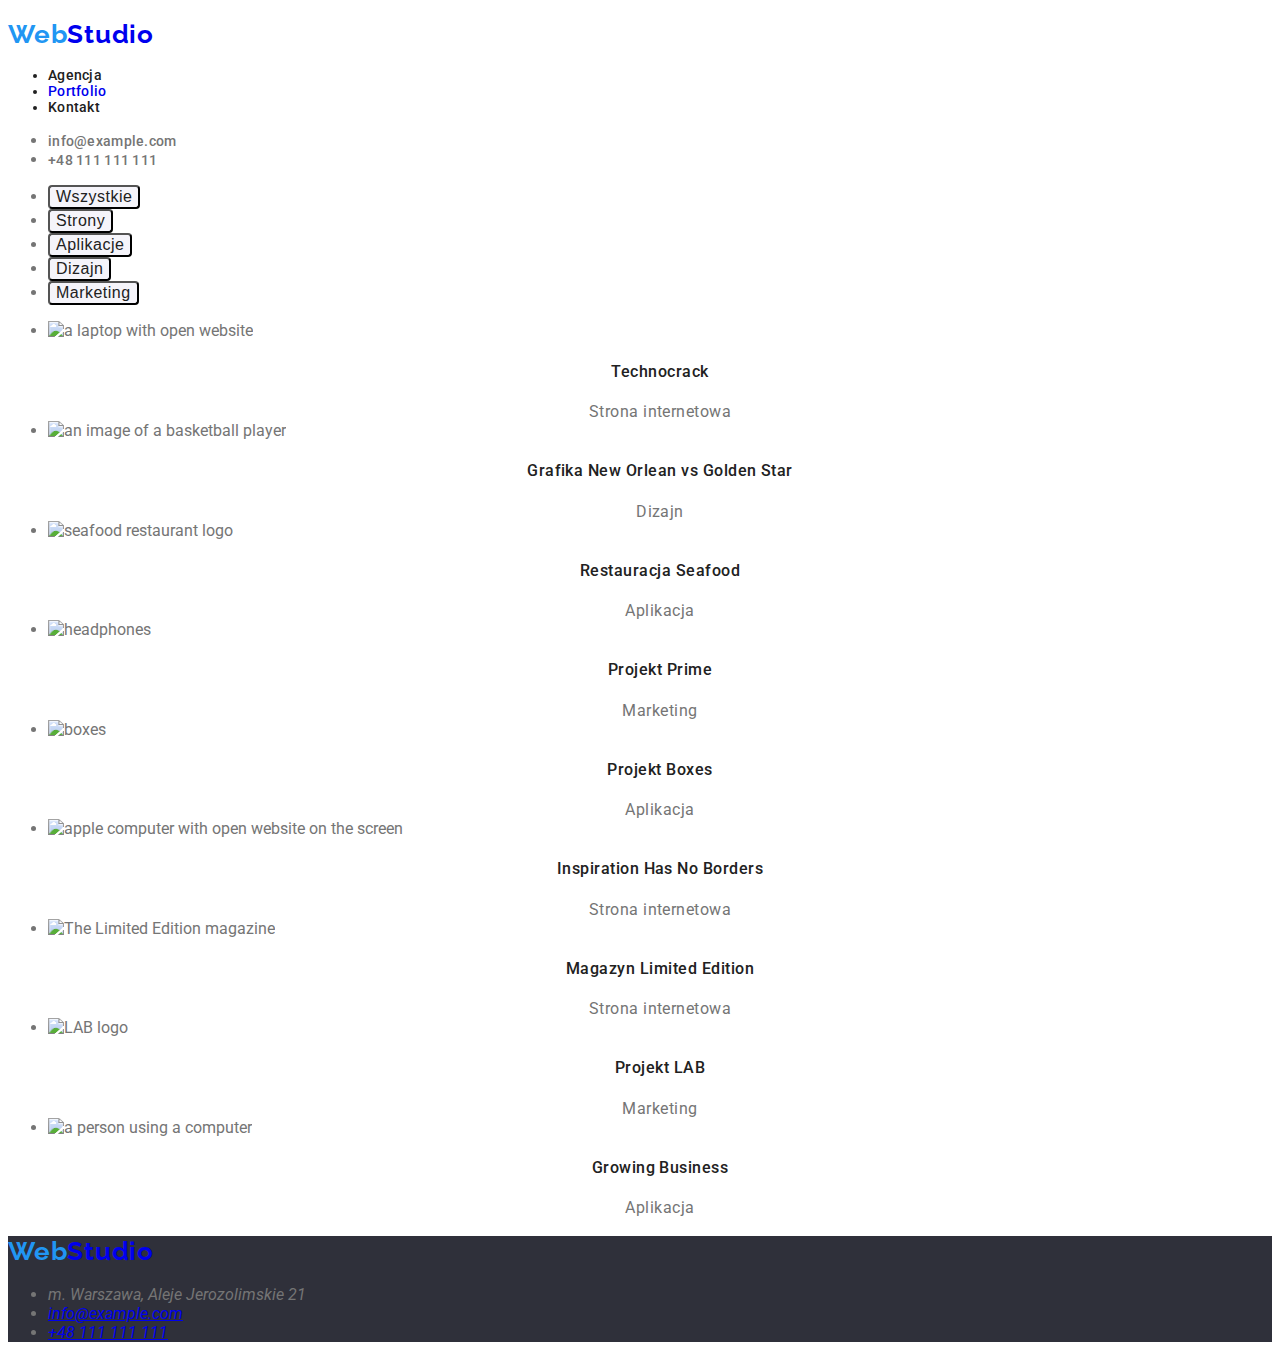
==== portfolio.html @ a52fef55 "adding styles" ====
<!DOCTYPE html>
<html lang="en">
  <head>
    <meta charset="UTF-8" />
    <meta http-equiv="X-UA-Compatible" content="IE=edge" />
    <meta name="viewport" content="width=device-width, initial-scale=1.0" />
    <title>Portfolio</title>
    <link rel="stylesheet" href="./css/styles.css"/>
    <link rel="preconnect" href="https://fonts.googleapis.com" />
    <link rel="preconnect" href="https://fonts.gstatic.com" crossorigin />
    <link
      href="https://fonts.googleapis.com/css2?family=Raleway:wght@700&family=Roboto:wght@400;500;700;900&display=swap"
      rel="stylesheet"
    />
  </head>
  <body>
    <header class="header">
      <h3>
        <a class="title_link" href="index.html"><span class="webtitle">Web</span><span class="studio_title">Studio</span></a>
      </h3>
      <nav class="navbar">
        <ul>
          <li class="link">Agencja</li>
          <li><a class="link" href="portfolio.html" alt="Portfolio">Portfolio</a></li>
          <li class="link">Kontakt</li>
        </ul>
      </nav>
      <ul class="contacts">
        <li><a class="link" href="mailto:info@example.com">info@example.com</a></li>
        <li><a class="link" href="tel:+48111111111">+48 111 111 111</a></li>
      </ul>
    </header>
    <main>
      <ul>
        <li><button type="button" class="button">Wszystkie</button></li>
        <li><button type="button" class="button">Strony</button></li>
        <li><button type="button" class="button">Aplikacje</button></li>
        <li><button type="button" class="button">Dizajn</button></li>
        <li><button type="button" class="button">Marketing</button></li>
      </ul>
      <ul>
        <li>
          <img
            src="images/portfolio1.jpg"
            alt="a laptop with open website"
            width="390"
            height="294"
          />
          <figcaption class="figcaption">
            <h4>Technocrack</h4>
            Strona internetowa
          </figcaption>
        </li>
        <li>
          <img
            src="images/portfolio2.jpg"
            alt="an image of a basketball player"
            width="390"
            height="294"
          />
          <figcaption class="figcaption">
            <h4>Grafika New Orlean vs Golden Star</h4>
            Dizajn
          </figcaption>
        </li>
        <li>
          <img
            src="images/portfolio3.jpg"
            alt="seafood restaurant logo"
            width="390"
            height="294"
          />
          <figcaption class="figcaption">
            <h4>Restauracja Seafood</h4>
            Aplikacja
          </figcaption>
        </li>
        <li>
          <img
            src="images/portfolio4.jpg"
            alt="headphones"
            width="390"
            height="294"
          />
          <figcaption class="figcaption">
            <h4>Projekt Prime</h4>
            Marketing
          </figcaption>
        </li>
        <li>
          <img
            src="images/portfolio5.jpg"
            alt="boxes"
            width="390"
            height="294"
          />
          <figcaption class="figcaption">
            <h4>Projekt Boxes</h4>
            Aplikacja
          </figcaption>
        </li>
        <li>
          <img
            src="images/portfolio6.jpg"
            alt="apple computer with open website on the screen"
            width="390"
            height="294"
          />
          <figcaption class="figcaption">
            <h4>Inspiration Has No Borders</h4>
            Strona internetowa
          </figcaption>
        </li>
        <li>
          <img
            src="images/portfolio7.jpg"
            alt="The Limited Edition magazine"
            width="390"
            height="294"
          />
          <figcaption class="figcaption">
            <h4>Magazyn Limited Edition</h4>
            Strona internetowa
          </figcaption>
        </li>
        <li>
          <img
            src="images/portfolio8.jpg"
            alt="LAB logo"
            width="390"
            height="294"
          />
          <figcaption class="figcaption">
            <h4>Projekt LAB</h4>
            Marketing
          </figcaption>
        </li>
        <li>
          <img
            src="images/portfolio9.jpg"
            alt="a person using a computer"
            width="300"
            height="294"
          />
          <figcaption class="figcaption">
            <h4>Growing Business</h4>
            Aplikacja
          </figcaption>
        </li>
      </ul>
    </main>
    <footer class="footer">
      <h3><a class="title_link" href="index.html"><span class="webtitle">Web</span><span class="studio_title">Studio</span></a></h3>
      <address>
        <ul>
          <li>m. Warszawa, Aleje Jerozolimskie 21</li>
          <li><a href="mailto:info@example.com">info@example.com</a></li>
          <li><a href="tel:+48111111111">+48 111 111 111</a></li>
        </ul>
      </address>
    </footer>
  </body>
</html>
---- css/styles.css ----
:root {
  --font-color: #757575;
  --active-color: #2196f3;
}

body {
  background: #ffffff;
  color: var(--font-color);
  font-family: "Roboto", "Raleway", sans-serif;
}

/* header */

.navbar {
  font-style: normal;
  font-weight: 500;
  font-size: 14px;
  line-height: 1, 14;
  letter-spacing: 0.02em;
  color: #212121;
}

.contacts a {
  color: var(--font-color);
  font-weight: 500;
  font-size: 14px;
  line-height: 1, 14;
  letter-spacing: 0.02em;
}
.link,
.title_link {
  text-decoration: none;
}
.link:hover {
  color: var(--active-color);
}

.webtitle {
  font-family: Raleway;
  font-style: normal;
  font-weight: bold;
  font-size: 26px;
  line-height: 1, 192;
  letter-spacing: 0.03em;
  color: var(--active-color);
  text-decoration: none;
}

.studio_title {
  font-family: Raleway;
  font-style: normal;
  font-weight: bold;
  font-size: 26px;
  line-height: 1, 192;
  letter-spacing: 0.03em;
  text-decoration: none;
}

.title {
  font-style: normal;
  font-weight: 900;
  font-size: 44px;
  line-height: 1.36;
  text-align: center;
  letter-spacing: 0.06em;
  text-transform: uppercase;
  color: #ffffff;
}

.background {
  background-color: #2f303a;
}
.main-button {
  cursor: pointer;
  font-family: Roboto;
  font-style: normal;
  font-weight: bold;
  font-size: 16px;
  line-height: 1.87;
  display: flex;
  align-items: center;
  text-align: center;
  letter-spacing: 0.06em;
  color: #ffffff;
  background-color: var(--active-color);
}

/* main */
.plist h4 {
  color: #212121;
  font-weight: bold;
  font-size: 14px;
  line-height: 1, 143;
  letter-spacing: 0.03em;
  text-transform: uppercase;
}

.section-title {
  font-style: normal;
  font-weight: bold;
  font-size: 36px;
  line-height: 1, 16;
  text-align: center;
  letter-spacing: 0.03em;
  color: #212121;
}

.figcaption {
  font-size: 16px;
  line-height: 1, 187;
  text-align: center;
  letter-spacing: 0.03em;
}

.figcaption h4 {
  color: #212121;
  font-weight: 500;
  font-size: 16px;
  line-height: 1, 187;
  text-align: center;
  letter-spacing: 0.03em;
}

.team {
  background-color: #F5F4FA
}

/* footer */

.footer {
  background-color: #2f303a;
}

.address {
  font-size: 14px;
  line-height: 1, 71px;
  letter-spacing: 0.03em;
  color: var(--font-color)
}

.address-place {
    color: #ffffff
}

/* portfolio */

.button {
    background-color: #F5F4FA;
border-radius: 4px;
font-weight: 500;
font-size: 16px;
line-height: 1,62;
text-align: center;
letter-spacing: 0.03em;
color: #212121;
}

.button:hover {
background-color: #2196F3;
font-weight: 500;
font-size: 16px;
line-height: 1,62;
text-align: center;
letter-spacing: 0.03em;
color: #FFFFFF;
}
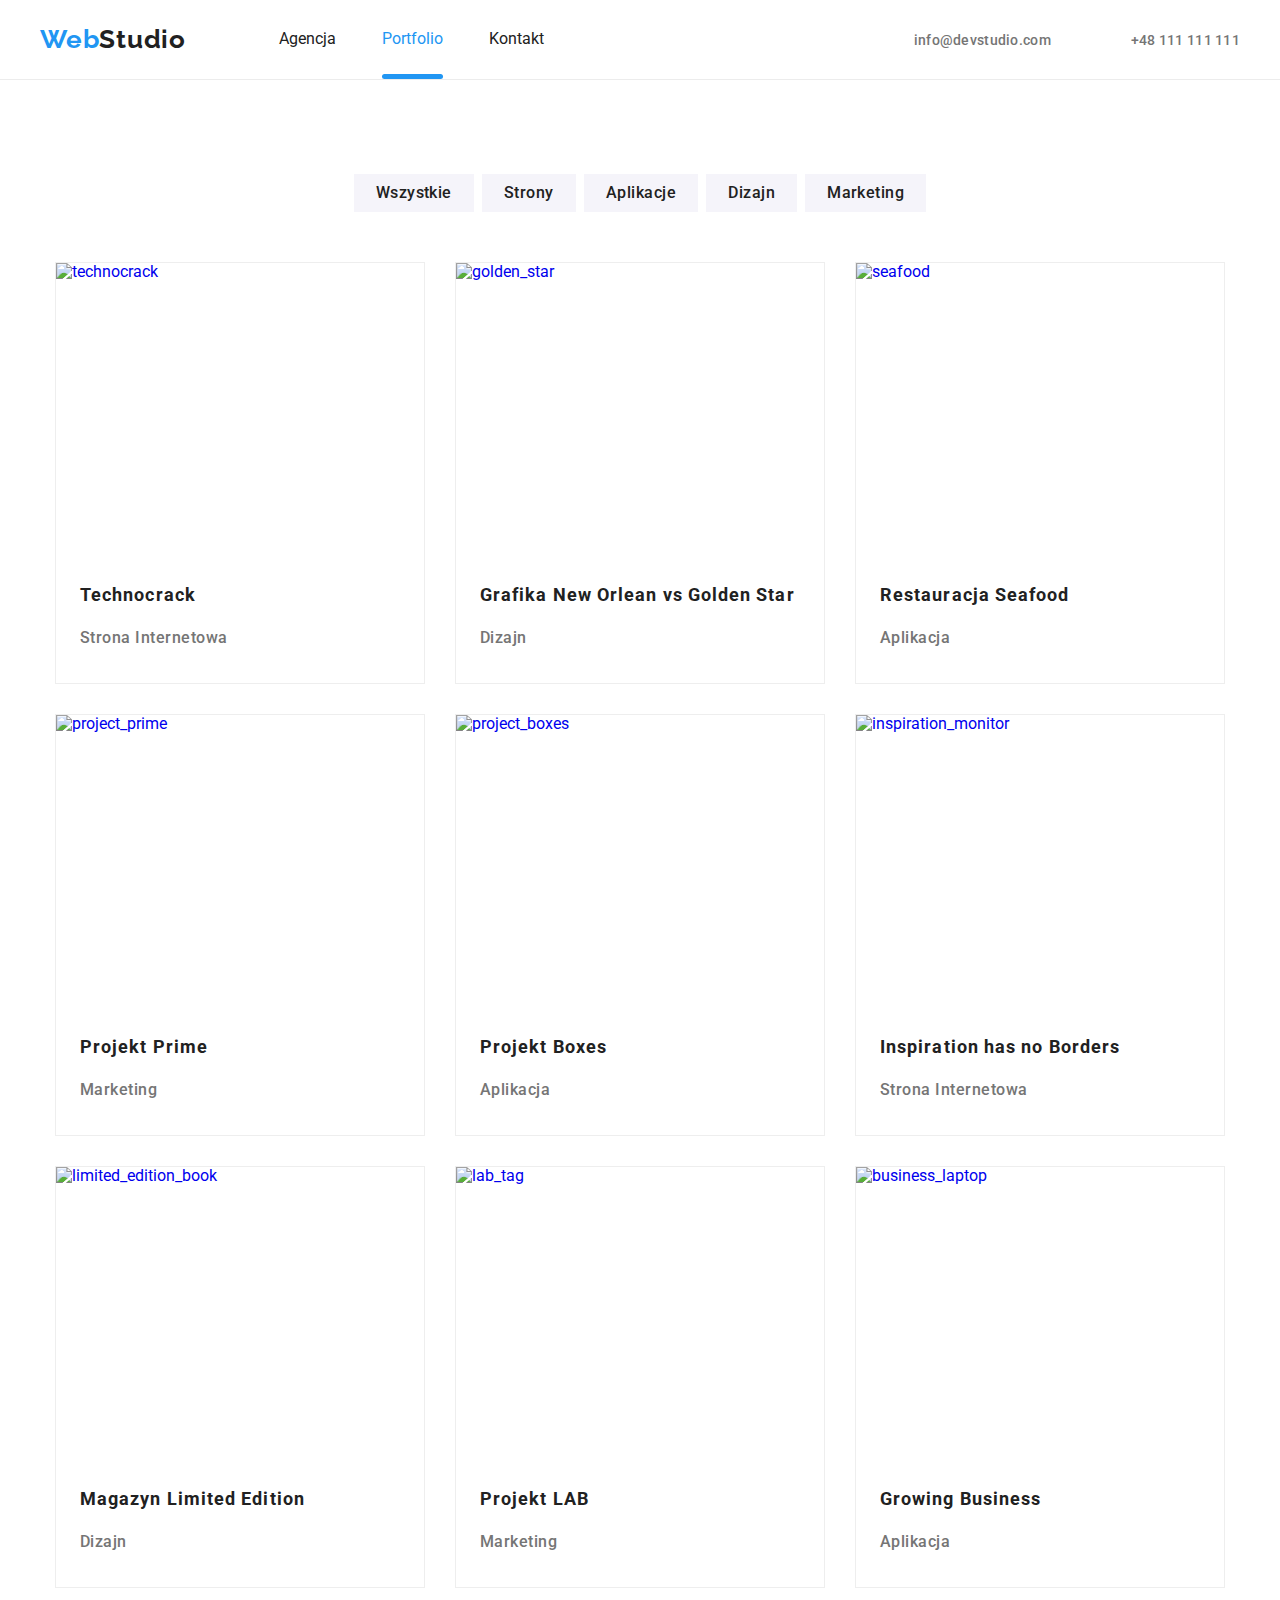
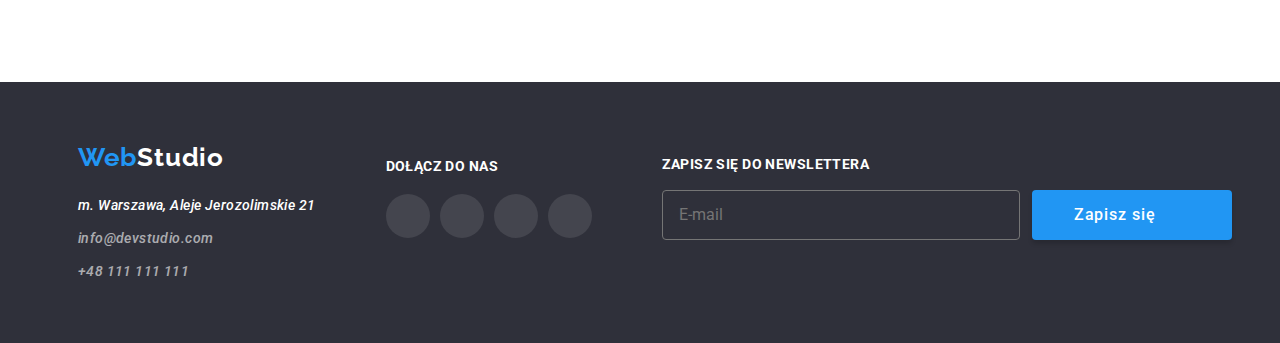
==== commit c9e23593: "adding files" ====
--- a/portfolio.html
+++ b/portfolio.html
@@ -1,163 +1,250 @@
 <!DOCTYPE html>
-<html lang="en">
+<html lang="pl">
   <head>
     <meta charset="UTF-8" />
     <meta http-equiv="X-UA-Compatible" content="IE=edge" />
     <meta name="viewport" content="width=device-width, initial-scale=1.0" />
-    <title>Portfolio</title>
-    <link rel="stylesheet" href="./css/styles.css"/>
+    <meta name="keywords" content="HTML, CSS" />
     <link rel="preconnect" href="https://fonts.googleapis.com" />
     <link rel="preconnect" href="https://fonts.gstatic.com" crossorigin />
-    <link
-      href="https://fonts.googleapis.com/css2?family=Raleway:wght@700&family=Roboto:wght@400;500;700;900&display=swap"
-      rel="stylesheet"
-    />
+    <link href="https://fonts.googleapis.com/css2?family=Raleway:wght@700&family=Roboto:wght@400;500;700;900&display=swap" rel="preload stylesheet" as="style" />
+    <link rel="stylesheet" href="node_modules/modern-normalize/modern-normalize.css" />
+    <link rel="stylesheet" href="css/style.css" />
+    <link rel="shortcut icon" href="images/favicon.ico" type="image/x-icon" />
+    <title>Porttfolio</title>
   </head>
   <body>
+
+    <!--Header-->
+
     <header class="header">
-      <h3>
-        <a class="title_link" href="index.html"><span class="webtitle">Web</span><span class="studio_title">Studio</span></a>
-      </h3>
-      <nav class="navbar">
-        <ul>
-          <li class="link">Agencja</li>
-          <li><a class="link" href="portfolio.html" alt="Portfolio">Portfolio</a></li>
-          <li class="link">Kontakt</li>
+      <div class="container header-content">
+        <nav class="nav">
+          <a class="header-logo" href="index.html"><span class="accent">Web</span>Studio</a>
+          <ul>
+            <li>
+              <a class="nav-link" href="index.html">Agencja</a>
+            </li>
+            <li><a class="nav-link active-link" href="portfolio.html">Portfolio</a></li>
+            <li><a class="nav-link" href="#">Kontakt</a></li>
+          </ul>
+        </nav>
+        <div>
+          <ul class="contact">
+            <li class="contact-list">
+              <a class="header-contact-link mail" href="mailto:info@devstudio.com">
+                <svg width="20" height="20">
+                  <use href="images/sprite.svg#icon-envelope" width="20" height="20"></use>
+                </svg>
+                info@devstudio.com
+              </a>
+            </li>
+            <li class="contact-list">
+              <a class="header-contact-link phone" href="tel:+48111111111">
+                <svg width="20" height="20">
+                  <use href="images/sprite.svg#icon-smartphone" width="20" height="20"></use>
+                </svg>
+                +48 111 111 111
+              </a>
+            </li>
+          </ul>
+        </div>
+      </div>
+    </header>
+
+    <!--Buttons-->
+
+    <main>
+      <section class="container py">
+        <ul class="portfolio-filtr-content">
+          <li class="portfolio-filtr-content-item">
+            <button class="portfolio-filtr-content-item--button" type="button">Wszystkie</button>
+          </li>
+          <li class="portfolio-filtr-content-item">
+            <button class="portfolio-filtr-content-item--button" type="button">Strony</button>
+          </li>
+          <li class="portfolio-filtr-content-item">
+            <button class="portfolio-filtr-content-item--button" type="button">Aplikacje</button>
+          </li>
+          <li class="portfolio-filtr-content-item">
+            <button class="portfolio-filtr-content-item--button" type="button">Dizajn</button>
+          </li>
+          <li class="portfolio-filtr-content-item">
+            <button class="portfolio-filtr-content-item--button" type="button">Marketing</button>
+          </li>
         </ul>
-      </nav>
-      <ul class="contacts">
-        <li><a class="link" href="mailto:info@example.com">info@example.com</a></li>
-        <li><a class="link" href="tel:+48111111111">+48 111 111 111</a></li>
-      </ul>
-    </header>
-    <main>
-      <ul>
-        <li><button type="button" class="button">Wszystkie</button></li>
-        <li><button type="button" class="button">Strony</button></li>
-        <li><button type="button" class="button">Aplikacje</button></li>
-        <li><button type="button" class="button">Dizajn</button></li>
-        <li><button type="button" class="button">Marketing</button></li>
-      </ul>
-      <ul>
-        <li>
-          <img
-            src="images/portfolio1.jpg"
-            alt="a laptop with open website"
-            width="390"
-            height="294"
-          />
-          <figcaption class="figcaption">
-            <h4>Technocrack</h4>
-            Strona internetowa
-          </figcaption>
-        </li>
-        <li>
-          <img
-            src="images/portfolio2.jpg"
-            alt="an image of a basketball player"
-            width="390"
-            height="294"
-          />
-          <figcaption class="figcaption">
-            <h4>Grafika New Orlean vs Golden Star</h4>
-            Dizajn
-          </figcaption>
-        </li>
-        <li>
-          <img
-            src="images/portfolio3.jpg"
-            alt="seafood restaurant logo"
-            width="390"
-            height="294"
-          />
-          <figcaption class="figcaption">
-            <h4>Restauracja Seafood</h4>
-            Aplikacja
-          </figcaption>
-        </li>
-        <li>
-          <img
-            src="images/portfolio4.jpg"
-            alt="headphones"
-            width="390"
-            height="294"
-          />
-          <figcaption class="figcaption">
-            <h4>Projekt Prime</h4>
-            Marketing
-          </figcaption>
-        </li>
-        <li>
-          <img
-            src="images/portfolio5.jpg"
-            alt="boxes"
-            width="390"
-            height="294"
-          />
-          <figcaption class="figcaption">
-            <h4>Projekt Boxes</h4>
-            Aplikacja
-          </figcaption>
-        </li>
-        <li>
-          <img
-            src="images/portfolio6.jpg"
-            alt="apple computer with open website on the screen"
-            width="390"
-            height="294"
-          />
-          <figcaption class="figcaption">
-            <h4>Inspiration Has No Borders</h4>
-            Strona internetowa
-          </figcaption>
-        </li>
-        <li>
-          <img
-            src="images/portfolio7.jpg"
-            alt="The Limited Edition magazine"
-            width="390"
-            height="294"
-          />
-          <figcaption class="figcaption">
-            <h4>Magazyn Limited Edition</h4>
-            Strona internetowa
-          </figcaption>
-        </li>
-        <li>
-          <img
-            src="images/portfolio8.jpg"
-            alt="LAB logo"
-            width="390"
-            height="294"
-          />
-          <figcaption class="figcaption">
-            <h4>Projekt LAB</h4>
-            Marketing
-          </figcaption>
-        </li>
-        <li>
-          <img
-            src="images/portfolio9.jpg"
-            alt="a person using a computer"
-            width="300"
-            height="294"
-          />
-          <figcaption class="figcaption">
-            <h4>Growing Business</h4>
-            Aplikacja
-          </figcaption>
-        </li>
-      </ul>
+
+        <!-- Portfolio-->
+
+        <ul class="portfolio-content">
+          <li class="portfolio-content-item">
+            <a class="portfolio-content-item-link" href="#"
+              ><div class="popup-img">
+                <img src="images/technocrack.jpg" alt="technocrack" width="370" height="294" />
+                <span class="popup">Technocrack jest popularną platformą wykorzystywaną do rozpowszechniania koronawirusa. Firmy wykorzystują tę platformę do celów szpiegowskich i ataków na niezabezpieczone serwery konkurencji</span>
+              </div>
+              <h3>Technocrack</h3>
+              <p>Strona Internetowa</p>
+            </a>
+          </li>
+          <li class="portfolio-content-item">
+            <a class="portfolio-content-item-link" href="#"
+              ><div class="popup-img">
+                <img src="images/golden_star.jpg" alt="golden_star" width="370" height="294" />
+                <span class="popup">Technocrack jest popularną platformą wykorzystywaną do rozpowszechniania koronawirusa. Firmy wykorzystują tę platformę do celów szpiegowskich i ataków na niezabezpieczone serwery konkurencji</span>
+              </div>
+
+              <h3>Grafika New Orlean vs Golden Star</h3>
+              <p>Dizajn</p>
+            </a>
+          </li>
+          <li class="portfolio-content-item">
+            <a class="portfolio-content-item-link" href="#"
+              ><div class="popup-img">
+                <img src="images/seafood.jpg" alt="seafood" width="370" height="294" />
+                <span class="popup">Technocrack jest popularną platformą wykorzystywaną do rozpowszechniania koronawirusa. Firmy wykorzystują tę platformę do celów szpiegowskich i ataków na niezabezpieczone serwery konkurencji</span>
+              </div>
+
+              <h3>Restauracja Seafood</h3>
+              <p>Aplikacja</p>
+            </a>
+          </li>
+          <li class="portfolio-content-item">
+            <a class="portfolio-content-item-link" href="#"
+              ><div class="popup-img">
+                <img src="images/project_prime.jpg" alt="project_prime" width="370" height="294" />
+                <span class="popup">Technocrack jest popularną platformą wykorzystywaną do rozpowszechniania koronawirusa. Firmy wykorzystują tę platformę do celów szpiegowskich i ataków na niezabezpieczone serwery konkurencji</span>
+              </div>
+
+              <h3>Projekt Prime</h3>
+              <p>Marketing</p>
+            </a>
+          </li>
+          <li class="portfolio-content-item">
+            <a class="portfolio-content-item-link" href="#"
+              ><div class="popup-img">
+                <img src="images/project_boxes.jpg" alt="project_boxes" width="370" height="294" />
+                <span class="popup">Technocrack jest popularną platformą wykorzystywaną do rozpowszechniania koronawirusa. Firmy wykorzystują tę platformę do celów szpiegowskich i ataków na niezabezpieczone serwery konkurencji</span>
+              </div>
+
+              <h3>Projekt Boxes</h3>
+              <p>Aplikacja</p>
+            </a>
+          </li>
+          <li class="portfolio-content-item">
+            <a class="portfolio-content-item-link" href="#"
+              ><div class="popup-img">
+                <img src="images/inspiration_monitor.jpg" alt="inspiration_monitor" width="370" height="294" />
+                <span class="popup">Technocrack jest popularną platformą wykorzystywaną do rozpowszechniania koronawirusa. Firmy wykorzystują tę platformę do celów szpiegowskich i ataków na niezabezpieczone serwery konkurencji</span>
+              </div>
+
+              <h3>Inspiration has no Borders</h3>
+              <p>Strona Internetowa</p>
+            </a>
+          </li>
+          <li class="portfolio-content-item">
+            <a class="portfolio-content-item-link" href="#"
+              ><div class="popup-img">
+                <img src="images/limited_edition.jpg" alt="limited_edition_book" width="370" height="294" />
+                <span class="popup">Technocrack jest popularną platformą wykorzystywaną do rozpowszechniania koronawirusa. Firmy wykorzystują tę platformę do celów szpiegowskich i ataków na niezabezpieczone serwery konkurencji</span>
+              </div>
+
+              <h3>Magazyn Limited Edition</h3>
+              <p>Dizajn</p>
+            </a>
+          </li>
+          <li class="portfolio-content-item">
+            <a class="portfolio-content-item-link" href="#"
+              ><div class="popup-img">
+                <img src="images/lab_tag.jpg" alt="lab_tag" width="370" height="294" />
+                <span class="popup">Technocrack jest popularną platformą wykorzystywaną do rozpowszechniania koronawirusa. Firmy wykorzystują tę platformę do celów szpiegowskich i ataków na niezabezpieczone serwery konkurencji</span>
+              </div>
+
+              <h3>Projekt LAB</h3>
+              <p>Marketing</p>
+            </a>
+          </li>
+          <li class="portfolio-content-item">
+            <a class="portfolio-content-item-link" href="#">
+              <div class="popup-img">
+                <img src="images/business_laptop.jpg" alt="business_laptop" width="370" height="294" />
+                <span class="popup">Technocrack jest popularną platformą wykorzystywaną do rozpowszechniania koronawirusa. Firmy wykorzystują tę platformę do celów szpiegowskich i ataków na niezabezpieczone serwery konkurencji</span>
+              </div>
+
+              <h3>Growing Business</h3>
+              <p>Aplikacja</p>
+            </a>
+          </li>
+        </ul>
+      </section>
     </main>
+
+    <!--Footer-->
+
     <footer class="footer">
-      <h3><a class="title_link" href="index.html"><span class="webtitle">Web</span><span class="studio_title">Studio</span></a></h3>
-      <address>
-        <ul>
-          <li>m. Warszawa, Aleje Jerozolimskie 21</li>
-          <li><a href="mailto:info@example.com">info@example.com</a></li>
-          <li><a href="tel:+48111111111">+48 111 111 111</a></li>
-        </ul>
-      </address>
+      <div class="container footer-content">
+        <div class="left-footer">
+          <a class="footer-logo" href="index.html"><span class="accent">Web</span>Studio</a>
+          <address>
+            <ul>
+              <li class="footer-contact-link">m. Warszawa, Aleje Jerozolimskie 21</li>
+              <li class="footer-contact-link">
+                <a href="mailto:info@devstudio.com">info@devstudio.com</a>
+              </li>
+              <li class="footer-contact-link">
+                <a href="tel:+48111111111">+48 111 111 111</a>
+              </li>
+            </ul>
+          </address>
+        </div>
+        <div class="middle-footer">
+          <h4 class="footer-heading">Dołącz do nas</h4>
+          <ul class="footer-list">
+            <li class="footer-list-item">
+              <a class="footer-list-link" href="#">
+                <svg width="20" height="20">
+                  <use href="images/sprite.svg#icon-instagram" width="20" height="20"></use>
+                </svg>
+              </a>
+            </li>
+            <li class="footer-list-item">
+              <a class="footer-list-link" href="#">
+                <svg width="20" height="20">
+                  <use href="images/sprite.svg#icon-twitter" width="20" height="20"></use>
+                </svg>
+              </a>
+            </li>
+            <li class="footer-list-item">
+              <a class="footer-list-link" href="#">
+                <svg width="20" height="20">
+                  <use href="images/sprite.svg#icon-facebook" width="20" height="20"></use>
+                </svg>
+              </a>
+            </li>
+            <li class="footer-list-item">
+              <a class="footer-list-link" href="#">
+                <svg width="20" height="20">
+                  <use href="images/sprite.svg#icon-linkedin" width="20" height="20"></use>
+                </svg>
+              </a>
+            </li>
+          </ul>
+        </div>
+        <div class="right-footer">
+          <form action="">
+            <label class="footer-heading" for="email">Zapisz się do newslettera</label>
+            <div class="newsletter">
+              <input class="newsletter-text" type="email" name="email" id="email" required placeholder="E-mail" />
+              <button class="newsletter-btn-a">
+                <input class="newsletter-btn" type="submit" value="Zapisz się" />
+                <svg width="24" height="24">
+                  <use href="images/sprite.svg#icon-send" width="24" height="24"></use>
+                </svg>
+              </button>
+            </div>
+          </form>
+        </div>
+      </div>
     </footer>
   </body>
 </html>
--- a/css/style.css
+++ b/css/style.css
@@ -0,0 +1,919 @@
+:root {
+  --color-primary: #212121;
+  --color-secondary: #757575;
+  --color-accent: #2196f3;
+  --color-bg-dark: #2f303a;
+  --color-bg-dark-opacity: rgba(47, 48, 58, 0.8);
+  --color-bg-light: #f5f4fa;
+  --color-socials: #afb1b8;
+
+  --color-white: #ffffff;
+
+  --font-normal: 500;
+  --font-bold: 700;
+  --font-xbold: 900;
+
+  --font-12: 12px;
+  --font-14: 14px;
+  --font-16: 16px;
+  --font-18: 18px;
+  --font-26: 26px;
+  --font-36: 36px;
+  --font-44: 44px;
+
+  --l-spacing-01: 0.01em;
+  --l-spacing-02: 0.02em;
+  --l-spacing-03: 0.03em;
+  --l-spacing-06: 0.06em;
+
+  --l-height-16: 1rem;
+  --l-height-19: 1.1875rem;
+  --l-height-24: 1.5rem;
+  --l-height-26: 1.625rem;
+  --l-height-28: 1.75rem;
+  --l-height-30: 1.875rem;
+  --l-height-31: 1.938rem;
+  --l-height-36: 2.25rem;
+  --l-height-42: 2.625rem;
+  --l-height-60: 3.75rem;
+
+  --font-primary: 'Roboto', sans-serif;
+  --font-raleway: 'Raleway', sans-serif;
+
+  --inline-b: inline-block;
+}
+
+html {
+  font-size: 100%;
+}
+
+*,
+*::before,
+*::after {
+  box-sizing: border-box;
+  margin: 0;
+  padding: 0;
+}
+
+body {
+  color: var(--color-primary);
+  font-size: 16px;
+  font-weight: 400;
+  font-family: var(--font-primary);
+}
+
+.container {
+  width: 1200px;
+  margin: 0 auto;
+}
+
+.pb {
+  padding-bottom: 94px;
+}
+
+.pt {
+  padding-top: 94px;
+}
+
+.py {
+  padding-top: 94px;
+  padding-bottom: 94px;
+}
+
+ul {
+  list-style-type: none;
+}
+
+a {
+  text-decoration: none;
+}
+
+h2 {
+  font-size: 36px;
+  line-height: 2.625rem;
+  font-weight: var(--font-bold);
+  letter-spacing: 0.03em;
+  margin-bottom: 50px;
+}
+
+.accent {
+  color: var(--color-accent);
+}
+
+/* Navigation */
+
+.header {
+  border-bottom: 1px solid #ececec;
+}
+
+.header-content {
+  display: flex;
+  justify-content: space-between;
+  align-items: center;
+  height: 79px;
+}
+
+.header-logo {
+  color: var(--color-primary);
+  font-size: 1.625rem;
+  font-family: var(--font-raleway);
+  font-weight: var(--font-bold);
+  letter-spacing: 0.03em;
+  line-height: 1.938rem;
+}
+
+.nav {
+  display: flex;
+  gap: 93px;
+}
+
+.nav ul {
+  display: flex;
+  align-items: center;
+  gap: 46px;
+}
+
+.nav-link {
+  position: relative;
+  color: var(--color-primary);
+}
+
+.nav-link::after {
+  position: absolute;
+  content: '';
+  display: block;
+  top: 45px;
+  right: 0;
+  width: 0;
+  height: 5px;
+  background-color: #2196f3;
+  border-radius: 4px;
+  transition: width 250ms cubic-bezier(0.4, 0, 0.2, 1);
+}
+
+.nav-link:hover::after {
+  width: 100%;
+  left: 0;
+}
+
+.active-link {
+  position: relative;
+  color: var(--color-accent);
+}
+
+.active-link::after {
+  position: absolute;
+  content: '';
+  display: block;
+  top: 45px;
+  width: 100%;
+  height: 5px;
+  background-color: #2196f3;
+  border-radius: 4px;
+  transition: width 250ms cubic-bezier(0.4, 0, 0.2, 1);
+}
+
+.nav-link:hover,
+.nav-link:focus {
+  color: var(--color-accent);
+  width: 100%;
+}
+
+.contact {
+  display: flex;
+  gap: 50px;
+  align-items: center;
+}
+
+.contact-list a {
+  display: flex;
+  align-items: center;
+  justify-content: center;
+}
+
+.header-contact-link {
+  color: var(--color-secondary);
+  fill: var(--color-secondary);
+  font-size: var(--font-14);
+  line-height: var(--l-height-16);
+  font-weight: var(--font-normal);
+  letter-spacing: var(--l-spacing-02);
+  transition: color 250ms cubic-bezier(0.4, 0, 0.2, 1), fill 250ms cubic-bezier(0.4, 0, 0.2, 1);
+}
+
+.header-contact-link:hover,
+.header-contact-link:focus {
+  color: var(--color-accent);
+  fill: var(--color-accent);
+}
+
+.header-contact-link svg {
+  margin-right: 10px;
+}
+
+/* Hero */
+
+.hero {
+  background-image: linear-gradient(rgba(47, 48, 58, 0.4), rgba(47, 48, 58, 0.4)), url(../images/hero.jpg);
+  background-size: cover;
+  background-repeat: no-repeat;
+  background-position: center center;
+
+  margin: 0 auto;
+  max-width: 1600px;
+  height: 37.5rem;
+  position: relative;
+}
+
+.hero-content {
+  position: absolute;
+  top: 50%;
+  left: 50%;
+  transform: translate(-50%, -50%);
+  text-align: center;
+}
+
+.hero-content h1 {
+  color: var(--color-white);
+  font-size: var(--font-44);
+  font-weight: var(--font-xbold);
+  line-height: var(--l-height-60);
+  letter-spacing: var(--l-spacing-06);
+  width: 40rem;
+  margin-right: auto;
+  margin-left: auto;
+  padding-bottom: 30px;
+}
+
+.hero-btn {
+  color: var(--color-white);
+  background-color: var(--color-accent);
+  font-size: var(--font-16);
+  font-family: var(--font-primary);
+  font-weight: var(--font-bold);
+  line-height: var(--l-height-30);
+  letter-spacing: var(--l-spacing-06);
+  padding: 10px 41px;
+  border: 0;
+  border-radius: 4px;
+  box-shadow: 0px 4px 4px rgba(0, 0, 0, 0.15);
+  cursor: pointer;
+}
+
+/* About */
+
+.about-content {
+  display: flex;
+  gap: 30px;
+  justify-content: center;
+}
+
+.about-content-item {
+  width: 270px;
+}
+
+.about-content-item h3 {
+  font-size: var(--font-14);
+  line-height: var(--l-height-16);
+  font-weight: var(--font-bold);
+  letter-spacing: var(--l-spacing-03);
+  margin-bottom: 10px;
+}
+
+.about-content-item p {
+  color: var(--color-secondary);
+  font-size: var(--font-14);
+  line-height: var(--l-height-24);
+  font-weight: var(--font-normal);
+  letter-spacing: var(--l-spacing-03);
+}
+
+.about-svg {
+  margin-bottom: 30px;
+}
+
+/* What we do */
+
+.what-we-do {
+  text-align: center;
+}
+
+.what-we-do-content {
+  display: flex;
+  gap: 30px;
+  justify-content: center;
+}
+.what-we-do-content-item {
+  position: relative;
+}
+
+.what-we-do-content-item-span {
+  position: absolute;
+  bottom: 0;
+  display: flex;
+  align-items: center;
+  justify-content: center;
+  width: 100%;
+  height: 70px;
+  color: var(--color-white);
+  background-color: var(--color-bg-dark-opacity);
+  font-size: var(--font-14);
+  font-weight: var(--font-bold);
+  line-height: var(--l-height-16);
+  letter-spacing: var(--l-spacing-03);
+  text-transform: uppercase;
+}
+
+/* Team */
+
+.team {
+  background-color: var(--color-bg-light);
+  text-align: center;
+}
+
+.team-content {
+  display: flex;
+  justify-content: center;
+  align-items: center;
+  gap: 30px;
+}
+
+.team-content-item h4 {
+  color: var(--color-primary);
+  font-size: var(--font-16);
+  line-height: var(--l-height-19);
+  font-weight: var(--font-normal);
+  letter-spacing: var(--l-spacing-03);
+  padding-top: 30px;
+  padding-bottom: 10px;
+}
+
+.team-content-item p {
+  color: var(--color-secondary);
+  font-size: var(--font-16);
+  line-height: var(--l-height-19);
+}
+
+.team-content-item {
+  max-width: 270px;
+  height: auto;
+  overflow: hidden;
+  background: #ffffff;
+  box-shadow: 0px 1px 3px rgba(0, 0, 0, 0.12), 0px 1px 1px rgba(0, 0, 0, 0.14), 0px 2px 1px rgba(0, 0, 0, 0.2);
+  border-radius: 0px 0px 4px 4px;
+  transition: box-shadow 250ms cubic-bezier(0.4, 0, 0.2, 1), background 250ms cubic-bezier(0.4, 0, 0.2, 1);
+}
+
+.team-list {
+  display: flex;
+  justify-content: center;
+  padding-top: 16px;
+  padding-bottom: 30px;
+}
+
+.team-list-link {
+  fill: var(--color-socials);
+  height: 44px;
+  width: 44px;
+  display: flex;
+  align-items: center;
+  justify-content: center;
+  border-radius: 50%;
+  transition: fill 250ms cubic-bezier(0.4, 0, 0.2, 1), background-color 250ms cubic-bezier(0.4, 0, 0.2, 1);
+}
+
+.team-list-item:not(:last-of-type) {
+  margin-right: 10px;
+}
+
+.team-list-link:hover,
+.team-list-link:focus {
+  fill: var(--color-white);
+  background-color: var(--color-accent);
+}
+
+/* clients */
+
+.clients {
+  text-align: center;
+}
+
+.client-list {
+  display: flex;
+  align-items: center;
+  justify-content: center;
+}
+
+.client-list-item:not(:last-of-type) {
+  padding-right: 10px;
+}
+
+.client-list-link {
+  fill: var(--color-socials);
+  display: flex;
+  align-items: center;
+  justify-content: center;
+  border: 1px solid var(--color-socials);
+  border-radius: 4px;
+  transition: fill 250ms cubic-bezier(0.4, 0, 0.2, 1), border 250ms cubic-bezier(0.4, 0, 0.2, 1);
+}
+
+.client-list-link:hover,
+.client-list-link:focus {
+  fill: var(--color-accent);
+  border: 1px solid var(--color-accent);
+}
+
+/* Footer */
+
+.footer {
+  background-color: var(--color-bg-dark);
+  display: flex;
+  align-items: center;
+}
+
+.footer-content {
+  padding-top: 60px;
+  padding-bottom: 60px;
+  padding-left: 30px;
+  display: flex;
+  align-items: center;
+  justify-content: center;
+}
+
+.footer-logo {
+  color: var(--color-white);
+  font-size: var(--font-26);
+  font-family: var(--font-raleway);
+  font-weight: var(--font-bold);
+  letter-spacing: var(--l-spacing-03);
+  line-height: var(--l-height-31);
+}
+
+address {
+  margin-top: 20px;
+}
+
+.footer-list {
+  display: flex;
+  justify-content: center;
+  padding-top: 20px;
+  padding-bottom: 30px;
+}
+
+.footer-list-link {
+  fill: var(--color-white);
+  background: rgba(255, 255, 255, 0.1);
+  height: 44px;
+  width: 44px;
+  display: flex;
+  align-items: center;
+  justify-content: center;
+  border-radius: 50%;
+  transition: background-color 250ms cubic-bezier(0.4, 0, 0.2, 1);
+}
+
+.footer-list-item:not(:last-of-type) {
+  margin-right: 10px;
+}
+
+.footer-list-link:hover,
+.footer-list-link:focus {
+  background-color: var(--color-accent);
+}
+
+.footer-heading {
+  color: var(--color-white);
+  font-size: var(--font-14);
+  font-weight: var(--font-bold);
+  line-height: var(--l-height-16);
+  letter-spacing: var(--l-spacing-03);
+  text-transform: uppercase;
+  cursor: text;
+}
+
+.middle-footer {
+  margin-left: 70px;
+}
+
+.footer-contact-link:not(:last-child) {
+  margin-bottom: 9px;
+}
+
+.footer-contact-link {
+  color: var(--color-white);
+  font-size: var(--font-14);
+  line-height: var(--l-height-24);
+  font-weight: var(--font-normal);
+  letter-spacing: var(--l-spacing-03);
+}
+
+.footer-contact-link a {
+  color: var(--color-white);
+  opacity: 0.6;
+  font-size: var(--font-14);
+  line-height: var(--l-height-24);
+  font-weight: var(--font-normal);
+  letter-spacing: var(--l-spacing-03);
+  transition: color 250ms cubic-bezier(0.4, 0, 0.2, 1), opacity 250ms cubic-bezier(0.4, 0, 0.2, 1);
+}
+
+.footer-contact-link a:hover,
+.footer-contact-link a:focus {
+  color: var(--color-accent);
+  opacity: 1;
+}
+
+.right-footer {
+  margin-left: 70px;
+}
+
+.newsletter {
+  padding-top: 16px;
+  padding-bottom: 30px;
+  display: flex;
+  gap: 12px;
+}
+
+.newsletter-text {
+  border: 1px solid var(--color-secondary);
+  color: var(--color-secondary);
+  background-color: transparent;
+  border-radius: 4px;
+  width: 358px;
+  height: 50px;
+  padding-left: 16px;
+  transition: color 250ms cubic-bezier(0.4, 0, 0.2, 1), border 250ms cubic-bezier(0.4, 0, 0.2, 1);
+}
+
+.newsletter-text:focus {
+  color: var(--color-accent);
+  border: 1px solid var(--color-accent);
+  outline: none;
+}
+
+.newsletter-btn-a {
+  background-color: var(--color-accent);
+  border: 0;
+  border-radius: 4px;
+  box-shadow: 0px 4px 4px rgba(0, 0, 0, 0.15);
+  padding: 10px 28px 10px 42px;
+  display: flex;
+  flex-direction: row;
+  align-items: center;
+  justify-content: center;
+  gap: 24px;
+  cursor: pointer;
+}
+
+.newsletter-btn {
+  color: var(--color-white);
+  font-size: var(--font-16);
+  font-family: var(--font-primary);
+  line-height: var(--l-height-30);
+  font-weight: var(--font-normal);
+  letter-spacing: var(--l-spacing-06);
+  background-color: transparent;
+  border: 0;
+  cursor: pointer;
+}
+
+/* Portfolio filtr */
+
+.portfolio-filtr-content {
+  display: flex;
+  padding-bottom: 50px;
+  align-items: center;
+  justify-content: center;
+}
+
+.portfolio-filtr-content-item:not(:last-child) {
+  margin-right: 8px;
+}
+
+.portfolio-filtr-content-item--button {
+  color: var(--color-primary);
+  font-size: var(--font-16);
+  font-family: var(--font-primary);
+  line-height: var(--l-height-26);
+  font-weight: var(--font-normal);
+  letter-spacing: var(--l-spacing-03);
+  background-color: var(--color-bg-light);
+  border: 0;
+  border-radius: var(--border-r-4);
+  padding: 6px 22px;
+  cursor: pointer;
+  transition: color 250ms cubic-bezier(0.4, 0, 0.2, 1), background-color 250ms cubic-bezier(0.4, 0, 0.2, 1);
+}
+
+.portfolio-filtr-content-item--button:hover,
+.portfolio-filtr-content-item--button:focus,
+.portfolio-filtr-content-item--button:active {
+  color: var(--color-white);
+  background-color: var(--color-accent);
+}
+
+/* Portfolio content */
+
+.portfolio-content {
+  display: flex;
+  justify-content: center;
+  align-items: center;
+  flex-wrap: wrap;
+  gap: 30px;
+}
+
+.portfolio-content-item {
+  max-width: 370px;
+  height: auto;
+  background: #ffffff;
+  border: 1px solid #eeeeee;
+  transition: box-shadow 250ms cubic-bezier(0.4, 0, 0.2, 1), background 250ms cubic-bezier(0.4, 0, 0.2, 1);
+  overflow: hidden;
+}
+
+.portfolio-content-item:hover,
+.portfolio-content-item:focus {
+  background: #ffffff;
+  box-shadow: 0px 1px 1px rgba(0, 0, 0, 0.12), 0px 4px 4px rgba(0, 0, 0, 0.06), 1px 4px 6px rgba(0, 0, 0, 0.16);
+  border-radius: 0px 0px 4px 4px;
+}
+
+.portfolio-content-item-link h3 {
+  color: var(--color-primary);
+  font-size: var(--font-18);
+  line-height: var(--l-height-36);
+  font-weight: var(--font-bold);
+  font-family: var(--font-primary);
+  letter-spacing: var(--l-spacing-06);
+  padding-top: 20px;
+  padding-bottom: 10px;
+  padding-left: 24px;
+}
+
+.portfolio-content-item-link p {
+  color: var(--color-secondary);
+  font-size: var(--font-16);
+  line-height: var(--l-height-30);
+  font-weight: var(--font-normal);
+  letter-spacing: var(--l-spacing-03);
+  padding-bottom: 30px;
+  padding-left: 24px;
+}
+
+img {
+  display: flex;
+  align-items: center;
+  justify-content: center;
+}
+
+img[alt]::before {
+  color: var(--color-primary);
+  font-size: var(--font-18);
+  line-height: var(--l-height-36);
+  font-weight: var(--font-bold);
+  font-family: var(--font-primary);
+  letter-spacing: var(--l-spacing-06);
+}
+
+img[alt]::after {
+  content: '';
+  background: url(../images/not-found-icon-18.jpg) no-repeat;
+  background-size: contain;
+  width: 30px;
+  height: 30px;
+  color: var(--color-primary);
+  font-size: var(--font-18);
+  line-height: var(--l-height-36);
+  font-weight: var(--font-bold);
+  font-family: var(--font-primary);
+  letter-spacing: var(--l-spacing-06);
+}
+
+.popup-img {
+  position: relative;
+  width: 100%;
+  height: 100%;
+  overflow: hidden;
+}
+
+.popup {
+  position: absolute;
+  height: 100%;
+  width: 100%;
+  top: 100%;
+  right: 0;
+  bottom: 0;
+  left: 0;
+  background-color: var(--color-accent);
+  color: var(--color-white);
+  font-size: var(--font-18);
+  line-height: var(--l-height-28);
+  letter-spacing: var(--l-spacing-03);
+  transition: transform 250ms cubic-bezier(0.4, 0, 0.2, 1);
+  padding-top: 49px;
+  padding-left: 24px;
+  padding-right: 45px;
+  padding-bottom: 45px;
+  opacity: 0.9;
+}
+
+.portfolio-content-item-link:hover .popup {
+  transform: translateY(-100%);
+}
+
+/* Okno modalne */
+
+.backdrop {
+  width: 100vw;
+  height: 100vh;
+  visibility: visible;
+  opacity: 1;
+  pointer-events: auto;
+  position: fixed;
+  left: 0;
+  top: 0;
+  background: rgba(0, 0, 0, 0.2);
+  transition: visibility 250ms cubic-bezier(0.4, 0, 0.2, 1), opacity 250ms cubic-bezier(0.4, 0, 0.2, 1);
+  z-index: 99;
+}
+
+.is-hidden {
+  visibility: hidden;
+  opacity: 0;
+  pointer-events: none;
+}
+
+.close-btn {
+  position: absolute;
+  right: 8px;
+  top: 8px;
+  border-radius: 50%;
+  border: 1px solid rgba(0, 0, 0, 0.1);
+  cursor: pointer;
+  fill: var(--color-white);
+  background-color: var(--color-white);
+  display: flex;
+  float: right;
+}
+
+.modal-window {
+  position: absolute;
+  height: 581px;
+  width: 528px;
+  top: 50%;
+  left: 50%;
+  transform: translate(-50%, -50%);
+  background-color: var(--color-white);
+  box-shadow: 0px 1px 3px rgba(0, 0, 0, 0.12), 0px 1px 1px rgba(0, 0, 0, 0.14), 0px 2px 1px rgba(0, 0, 0, 0.2);
+  border-radius: 4px;
+}
+
+.modal-form {
+  display: flex;
+  align-items: center;
+  justify-content: center;
+}
+
+.form-wrapper {
+  padding: 40px;
+
+  width: 100%;
+  display: flex;
+  flex-direction: column;
+}
+
+.form-wrapper h3 {
+  text-align: center;
+  padding-bottom: var(--gap-12);
+}
+
+.form-label textarea {
+  padding: 12px 16px;
+  resize: none;
+  height: 120px;
+  width: 100%;
+  margin-top: 4px;
+  margin-bottom: 20px;
+  opacity: 0.5;
+}
+
+.form-label {
+  padding-bottom: 4px;
+  color: var(--color-secondary);
+  font-size: var(--font-12);
+  line-height: var(--font-14);
+  letter-spacing: var(--l-spacing-01);
+}
+
+.form-input {
+  height: 40px;
+  width: 100%;
+  padding-left: 42px;
+}
+
+.modal-btn {
+  color: var(--color-white);
+  background-color: var(--color-accent);
+  font-size: var(--font-16);
+  font-family: var(--font-primary);
+  font-weight: var(--font-bold);
+  line-height: var(--l-height-30);
+  letter-spacing: var(--l-spacing-06);
+  padding: var(--gap-10) var(--gap-41);
+  border: 0;
+  border-radius: var(--border-r-4);
+  box-shadow: 0px 4px 4px rgba(0, 0, 0, 0.15);
+  cursor: pointer;
+  width: 200px;
+  margin: var(--gap-30) auto auto auto;
+}
+
+.label-wrapper {
+  display: flex;
+  align-items: center;
+  margin-top: 4px;
+}
+
+.label-wrapper svg {
+  position: absolute;
+  fill: var(--color-bg-dark);
+  margin-left: 12px;
+  transition: fill 250ms cubic-bezier(0.4, 0, 0.2, 1);
+}
+
+.label-wrapper input,
+.form-label textarea {
+  border-radius: 4px;
+  outline: none;
+  border: 1px solid var(--color-secondary);
+  transition: border 250ms cubic-bezier(0.4, 0, 0.2, 1);
+}
+
+.label-wrapper input:focus,
+.form-label textarea:focus {
+  border: 1px solid var(--color-accent);
+}
+
+.label-wrapper input:focus + svg {
+  fill: var(--color-accent);
+}
+
+.policy-wrapper {
+  display: flex;
+}
+
+.policy {
+  cursor: pointer;
+  display: flex;
+}
+
+.policy a {
+  text-decoration: underline;
+  color: var(--color-accent);
+}
+
+.policy a:hover,
+.policy a:focus {
+  opacity: 0.8;
+}
+
+.policy input {
+  position: absolute;
+  opacity: 0;
+  cursor: pointer;
+  height: 0;
+  width: 0;
+}
+
+.checkmark {
+  height: 16px;
+  width: 15px;
+  border: 1px solid var(--color-bg-dark);
+  border-radius: 2px;
+  background-color: #eee;
+  transition: background-color 250ms cubic-bezier(0.4, 0, 0.2, 1);
+}
+
+.policy:hover input ~ .checkmark {
+  background-color: #ccc;
+}
+
+.policy input:checked ~ .checkmark {
+  background-color: var(--color-accent);
+  border: none;
+}
+
+.checkmark-svg {
+  display: none;
+  opacity: 0;
+}
+
+.policy input:checked ~ .checkmark .checkmark-svg {
+  display: block;
+  opacity: 1;
+}
+
+.policy-wrapper .policy-text {
+  margin: 0 5px;
+}
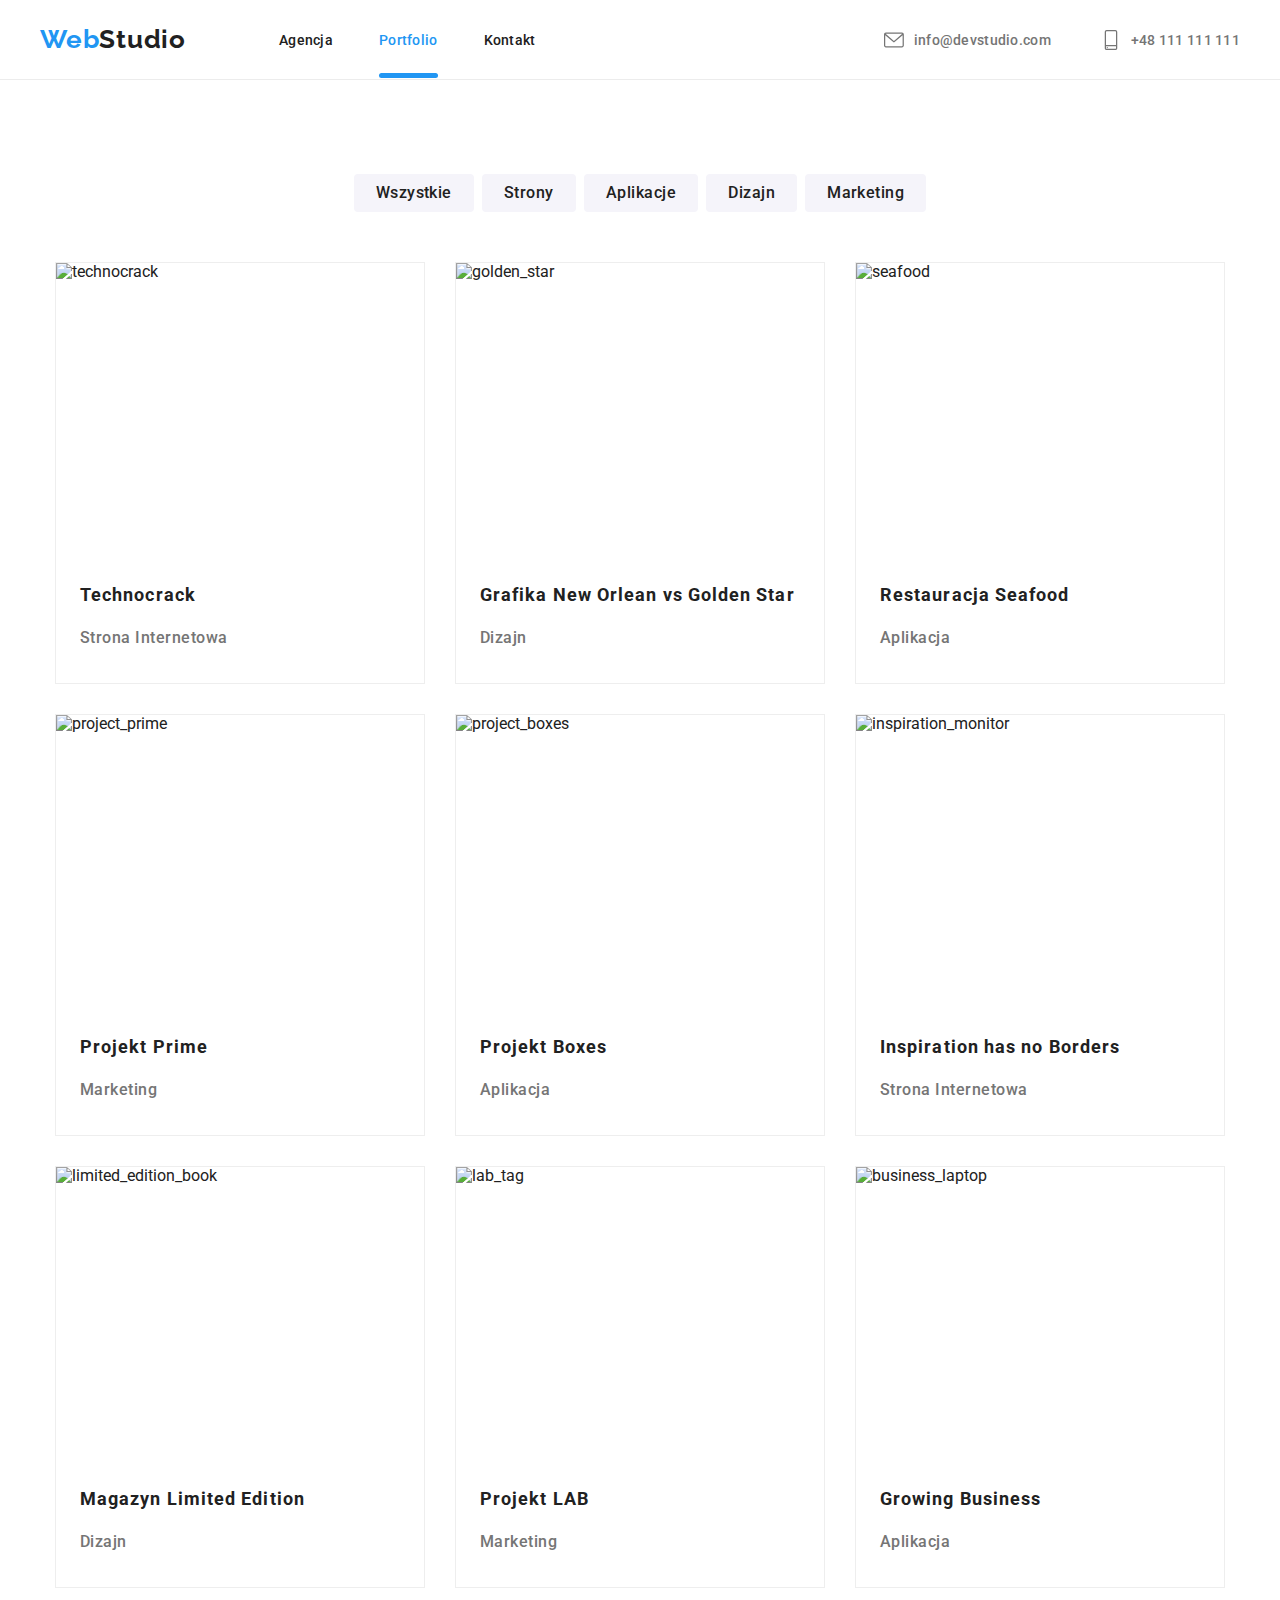
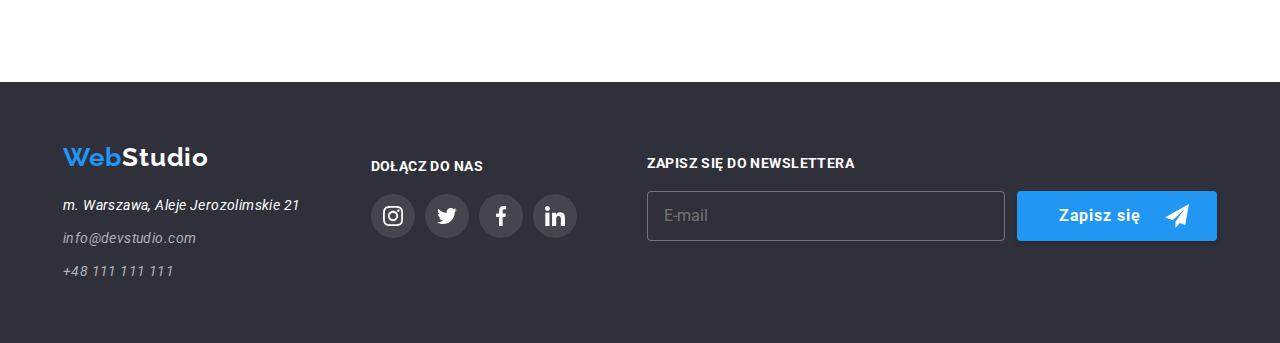
==== commit 92876e1b: "change" ====
--- a/portfolio.html
+++ b/portfolio.html
@@ -3,247 +3,269 @@
   <head>
     <meta charset="UTF-8" />
     <meta http-equiv="X-UA-Compatible" content="IE=edge" />
+    <!-- Viewport -->
     <meta name="viewport" content="width=device-width, initial-scale=1.0" />
-    <meta name="keywords" content="HTML, CSS" />
+    <!-- Credentials -->
+    <meta name="description" content="Kurs: GOIT Polska, Full-Stack Developer, Zadanie domowe #7" />
+    <meta name="keywords" content="HTML, CSS, JS" />
+    <meta name="author" content="Martyn Lazarewicz" />
+    <!-- Google Fonts -->
     <link rel="preconnect" href="https://fonts.googleapis.com" />
     <link rel="preconnect" href="https://fonts.gstatic.com" crossorigin />
-    <link href="https://fonts.googleapis.com/css2?family=Raleway:wght@700&family=Roboto:wght@400;500;700;900&display=swap" rel="preload stylesheet" as="style" />
+    <link
+      href="https://fonts.googleapis.com/css2?family=Raleway:wght@700&family=Roboto:wght@400;500;700;900&display=swap"
+      rel="preload stylesheet"
+      as="style"
+    />
+    <!-- modern-normalize -->
     <link rel="stylesheet" href="node_modules/modern-normalize/modern-normalize.css" />
-    <link rel="stylesheet" href="css/style.css" />
+    <!-- CSS -->
+    <link rel="stylesheet" href="css/main.min.css" />
+    <!-- Favicon -->
     <link rel="shortcut icon" href="images/favicon.ico" type="image/x-icon" />
-    <title>Porttfolio</title>
+    <!-- Title -->
+    <title>Zadanie Domowe #7</title>
   </head>
   <body>
-
-    <!--Header-->
-
     <header class="header">
-      <div class="container header-content">
-        <nav class="nav">
-          <a class="header-logo" href="index.html"><span class="accent">Web</span>Studio</a>
-          <ul>
-            <li>
-              <a class="nav-link" href="index.html">Agencja</a>
-            </li>
-            <li><a class="nav-link active-link" href="portfolio.html">Portfolio</a></li>
-            <li><a class="nav-link" href="#">Kontakt</a></li>
+      <div class="container navigation flex flex--jc-sb flex--ai-c">
+        <nav class="nav flex">
+          <a class="nav__logo" href="index.html"><span class="nav__logo--accent">Web</span>Studio</a>
+          <ul class="nav__list flex flex--ai-c flex--jc-c">
+            <li class="nav__item">
+              <a class="nav__link" href="index.html">Agencja</a>
+            </li>
+            <li class="nav__item">
+              <a class="nav__link nav__link--active" href="portfolio.html">Portfolio</a>
+            </li>
+            <li class="nav__item">
+              <a class="nav__link" href="#">Kontakt</a>
+            </li>
           </ul>
         </nav>
-        <div>
-          <ul class="contact">
-            <li class="contact-list">
-              <a class="header-contact-link mail" href="mailto:info@devstudio.com">
-                <svg width="20" height="20">
-                  <use href="images/sprite.svg#icon-envelope" width="20" height="20"></use>
-                </svg>
-                info@devstudio.com
-              </a>
-            </li>
-            <li class="contact-list">
-              <a class="header-contact-link phone" href="tel:+48111111111">
-                <svg width="20" height="20">
-                  <use href="images/sprite.svg#icon-smartphone" width="20" height="20"></use>
-                </svg>
-                +48 111 111 111
+        <ul class="contact flex">
+          <li class="contact__item">
+            <a class="contact__link flex flex--ai-c flex--jc-c" href="mailto:info@devstudio.com">
+              <svg width="20" height="20">
+                <use href="images/sprite.svg#envelope"></use>
+              </svg>
+              info@devstudio.com
+            </a>
+          </li>
+          <li class="contact__item">
+            <a class="contact__link flex flex--ai-c flex--jc-c" href="tel:+48111111111">
+              <svg width="20" height="20">
+                <use href="images/sprite.svg#smartphone"></use>
+              </svg>
+              +48 111 111 111
+            </a>
+          </li>
+        </ul>
+      </div>
+    </header>
+    <main>
+      <section class="portfolio">
+        <div class="container padding--y">
+          <ul class="portfolio__filtr__list flex flex--ai-c flex--jc-c">
+            <li class="portfolio__filtr__item"><button class="portfolio__filtr__btn" type="button">Wszystkie</button></li>
+            <li class="portfolio__filtr__item"><button class="portfolio__filtr__btn" type="button">Strony</button></li>
+            <li class="portfolio__filtr__item"><button class="portfolio__filtr__btn" type="button">Aplikacje</button></li>
+            <li class="portfolio__filtr__item"><button class="portfolio__filtr__btn" type="button">Dizajn</button></li>
+            <li class="portfolio__filtr__item"><button class="portfolio__filtr__btn" type="button">Marketing</button></li>
+          </ul>
+          <ul class="portfolio__content__list flex flex--ai-c flex--jc-c">
+            <li class="portfolio__content__item">
+              <a href="" class="portfolio__content__link">
+                <div class="portfolio__content__img">
+                  <img src="images/technocrack.jpg" alt="technocrack" width="370" height="294" />
+                  <span class="portfolio__content__overlay"
+                    >Technocrack jest popularną platformą wykorzystywaną do rozpowszechniania koronawirusa. Firmy wykorzystują tę
+                    platformę do celów szpiegowskich i ataków na niezabezpieczone serwery konkurencji</span
+                  >
+                </div>
+                <h3 class="portfolio__content__title">Technocrack</h3>
+                <p class="portfolio__content__description">Strona Internetowa</p>
+              </a>
+            </li>
+            <li class="portfolio__content__item">
+              <a href="" class="portfolio__content__link">
+                <div class="portfolio__content__img">
+                  <img src="images/golden_star.jpg" alt="golden_star" width="370" height="294" />
+                  <span class="portfolio__content__overlay"
+                    >Technocrack jest popularną platformą wykorzystywaną do rozpowszechniania koronawirusa. Firmy wykorzystują tę
+                    platformę do celów szpiegowskich i ataków na niezabezpieczone serwery konkurencji</span
+                  >
+                </div>
+                <h3 class="portfolio__content__title">Grafika New Orlean vs Golden Star</h3>
+                <p class="portfolio__content__description">Dizajn</p>
+              </a>
+            </li>
+            <li class="portfolio__content__item">
+              <a href="" class="portfolio__content__link">
+                <div class="portfolio__content__img">
+                  <img src="images/seafood.jpg" alt="seafood" width="370" height="294" />
+                  <span class="portfolio__content__overlay"
+                    >Technocrack jest popularną platformą wykorzystywaną do rozpowszechniania koronawirusa. Firmy wykorzystują tę
+                    platformę do celów szpiegowskich i ataków na niezabezpieczone serwery konkurencji</span
+                  >
+                </div>
+                <h3 class="portfolio__content__title">Restauracja Seafood</h3>
+                <p class="portfolio__content__description">Aplikacja</p>
+              </a>
+            </li>
+            <li class="portfolio__content__item">
+              <a href="" class="portfolio__content__link">
+                <div class="portfolio__content__img">
+                  <img src="images/project_prime.jpg" alt="project_prime" width="370" height="294" />
+                  <span class="portfolio__content__overlay"
+                    >Technocrack jest popularną platformą wykorzystywaną do rozpowszechniania koronawirusa. Firmy wykorzystują tę
+                    platformę do celów szpiegowskich i ataków na niezabezpieczone serwery konkurencji</span
+                  >
+                </div>
+                <h3 class="portfolio__content__title">Projekt Prime</h3>
+                <p class="portfolio__content__description">Marketing</p>
+              </a>
+            </li>
+            <li class="portfolio__content__item">
+              <a href="" class="portfolio__content__link">
+                <div class="portfolio__content__img">
+                  <img src="images/project_boxes.jpg" alt="project_boxes" width="370" height="294" />
+                  <span class="portfolio__content__overlay"
+                    >Technocrack jest popularną platformą wykorzystywaną do rozpowszechniania koronawirusa. Firmy wykorzystują tę
+                    platformę do celów szpiegowskich i ataków na niezabezpieczone serwery konkurencji</span
+                  >
+                </div>
+                <h3 class="portfolio__content__title">Projekt Boxes</h3>
+                <p class="portfolio__content__description">Aplikacja</p>
+              </a>
+            </li>
+            <li class="portfolio__content__item">
+              <a href="" class="portfolio__content__link">
+                <div class="portfolio__content__img">
+                  <img src="images/inspiration_monitor.jpg" alt="inspiration_monitor" width="370" height="294" />
+                  <span class="portfolio__content__overlay"
+                    >Technocrack jest popularną platformą wykorzystywaną do rozpowszechniania koronawirusa. Firmy wykorzystują tę
+                    platformę do celów szpiegowskich i ataków na niezabezpieczone serwery konkurencji</span
+                  >
+                </div>
+                <h3 class="portfolio__content__title">Inspiration has no Borders</h3>
+                <p class="portfolio__content__description">Strona Internetowa</p>
+              </a>
+            </li>
+            <li class="portfolio__content__item">
+              <a href="" class="portfolio__content__link">
+                <div class="portfolio__content__img">
+                  <img src="images/limited_edition.jpg" alt="limited_edition_book" width="370" height="294" />
+                  <span class="portfolio__content__overlay"
+                    >Technocrack jest popularną platformą wykorzystywaną do rozpowszechniania koronawirusa. Firmy wykorzystują tę
+                    platformę do celów szpiegowskich i ataków na niezabezpieczone serwery konkurencji</span
+                  >
+                </div>
+                <h3 class="portfolio__content__title">Magazyn Limited Edition</h3>
+                <p class="portfolio__content__description">Dizajn</p>
+              </a>
+            </li>
+            <li class="portfolio__content__item">
+              <a href="" class="portfolio__content__link">
+                <div class="portfolio__content__img">
+                  <img src="images/lab_tag.jpg" alt="lab_tag" width="370" height="294" />
+                  <span class="portfolio__content__overlay"
+                    >Technocrack jest popularną platformą wykorzystywaną do rozpowszechniania koronawirusa. Firmy wykorzystują tę
+                    platformę do celów szpiegowskich i ataków na niezabezpieczone serwery konkurencji</span
+                  >
+                </div>
+                <h3 class="portfolio__content__title">Projekt LAB</h3>
+                <p class="portfolio__content__description">Marketing</p>
+              </a>
+            </li>
+            <li class="portfolio__content__item">
+              <a href="" class="portfolio__content__link">
+                <div class="portfolio__content__img">
+                  <img src="images/business_laptop.jpg" alt="business_laptop" width="370" height="294" />
+                  <span class="portfolio__content__overlay"
+                    >Technocrack jest popularną platformą wykorzystywaną do rozpowszechniania koronawirusa. Firmy wykorzystują tę
+                    platformę do celów szpiegowskich i ataków na niezabezpieczone serwery konkurencji</span
+                  >
+                </div>
+                <h3 class="portfolio__content__title">Growing Business</h3>
+                <p class="portfolio__content__description">Aplikacja</p>
               </a>
             </li>
           </ul>
         </div>
-      </div>
-    </header>
-
-    <!--Buttons-->
-
-    <main>
-      <section class="container py">
-        <ul class="portfolio-filtr-content">
-          <li class="portfolio-filtr-content-item">
-            <button class="portfolio-filtr-content-item--button" type="button">Wszystkie</button>
-          </li>
-          <li class="portfolio-filtr-content-item">
-            <button class="portfolio-filtr-content-item--button" type="button">Strony</button>
-          </li>
-          <li class="portfolio-filtr-content-item">
-            <button class="portfolio-filtr-content-item--button" type="button">Aplikacje</button>
-          </li>
-          <li class="portfolio-filtr-content-item">
-            <button class="portfolio-filtr-content-item--button" type="button">Dizajn</button>
-          </li>
-          <li class="portfolio-filtr-content-item">
-            <button class="portfolio-filtr-content-item--button" type="button">Marketing</button>
-          </li>
-        </ul>
-
-        <!-- Portfolio-->
-
-        <ul class="portfolio-content">
-          <li class="portfolio-content-item">
-            <a class="portfolio-content-item-link" href="#"
-              ><div class="popup-img">
-                <img src="images/technocrack.jpg" alt="technocrack" width="370" height="294" />
-                <span class="popup">Technocrack jest popularną platformą wykorzystywaną do rozpowszechniania koronawirusa. Firmy wykorzystują tę platformę do celów szpiegowskich i ataków na niezabezpieczone serwery konkurencji</span>
-              </div>
-              <h3>Technocrack</h3>
-              <p>Strona Internetowa</p>
-            </a>
-          </li>
-          <li class="portfolio-content-item">
-            <a class="portfolio-content-item-link" href="#"
-              ><div class="popup-img">
-                <img src="images/golden_star.jpg" alt="golden_star" width="370" height="294" />
-                <span class="popup">Technocrack jest popularną platformą wykorzystywaną do rozpowszechniania koronawirusa. Firmy wykorzystują tę platformę do celów szpiegowskich i ataków na niezabezpieczone serwery konkurencji</span>
-              </div>
-
-              <h3>Grafika New Orlean vs Golden Star</h3>
-              <p>Dizajn</p>
-            </a>
-          </li>
-          <li class="portfolio-content-item">
-            <a class="portfolio-content-item-link" href="#"
-              ><div class="popup-img">
-                <img src="images/seafood.jpg" alt="seafood" width="370" height="294" />
-                <span class="popup">Technocrack jest popularną platformą wykorzystywaną do rozpowszechniania koronawirusa. Firmy wykorzystują tę platformę do celów szpiegowskich i ataków na niezabezpieczone serwery konkurencji</span>
-              </div>
-
-              <h3>Restauracja Seafood</h3>
-              <p>Aplikacja</p>
-            </a>
-          </li>
-          <li class="portfolio-content-item">
-            <a class="portfolio-content-item-link" href="#"
-              ><div class="popup-img">
-                <img src="images/project_prime.jpg" alt="project_prime" width="370" height="294" />
-                <span class="popup">Technocrack jest popularną platformą wykorzystywaną do rozpowszechniania koronawirusa. Firmy wykorzystują tę platformę do celów szpiegowskich i ataków na niezabezpieczone serwery konkurencji</span>
-              </div>
-
-              <h3>Projekt Prime</h3>
-              <p>Marketing</p>
-            </a>
-          </li>
-          <li class="portfolio-content-item">
-            <a class="portfolio-content-item-link" href="#"
-              ><div class="popup-img">
-                <img src="images/project_boxes.jpg" alt="project_boxes" width="370" height="294" />
-                <span class="popup">Technocrack jest popularną platformą wykorzystywaną do rozpowszechniania koronawirusa. Firmy wykorzystują tę platformę do celów szpiegowskich i ataków na niezabezpieczone serwery konkurencji</span>
-              </div>
-
-              <h3>Projekt Boxes</h3>
-              <p>Aplikacja</p>
-            </a>
-          </li>
-          <li class="portfolio-content-item">
-            <a class="portfolio-content-item-link" href="#"
-              ><div class="popup-img">
-                <img src="images/inspiration_monitor.jpg" alt="inspiration_monitor" width="370" height="294" />
-                <span class="popup">Technocrack jest popularną platformą wykorzystywaną do rozpowszechniania koronawirusa. Firmy wykorzystują tę platformę do celów szpiegowskich i ataków na niezabezpieczone serwery konkurencji</span>
-              </div>
-
-              <h3>Inspiration has no Borders</h3>
-              <p>Strona Internetowa</p>
-            </a>
-          </li>
-          <li class="portfolio-content-item">
-            <a class="portfolio-content-item-link" href="#"
-              ><div class="popup-img">
-                <img src="images/limited_edition.jpg" alt="limited_edition_book" width="370" height="294" />
-                <span class="popup">Technocrack jest popularną platformą wykorzystywaną do rozpowszechniania koronawirusa. Firmy wykorzystują tę platformę do celów szpiegowskich i ataków na niezabezpieczone serwery konkurencji</span>
-              </div>
-
-              <h3>Magazyn Limited Edition</h3>
-              <p>Dizajn</p>
-            </a>
-          </li>
-          <li class="portfolio-content-item">
-            <a class="portfolio-content-item-link" href="#"
-              ><div class="popup-img">
-                <img src="images/lab_tag.jpg" alt="lab_tag" width="370" height="294" />
-                <span class="popup">Technocrack jest popularną platformą wykorzystywaną do rozpowszechniania koronawirusa. Firmy wykorzystują tę platformę do celów szpiegowskich i ataków na niezabezpieczone serwery konkurencji</span>
-              </div>
-
-              <h3>Projekt LAB</h3>
-              <p>Marketing</p>
-            </a>
-          </li>
-          <li class="portfolio-content-item">
-            <a class="portfolio-content-item-link" href="#">
-              <div class="popup-img">
-                <img src="images/business_laptop.jpg" alt="business_laptop" width="370" height="294" />
-                <span class="popup">Technocrack jest popularną platformą wykorzystywaną do rozpowszechniania koronawirusa. Firmy wykorzystują tę platformę do celów szpiegowskich i ataków na niezabezpieczone serwery konkurencji</span>
-              </div>
-
-              <h3>Growing Business</h3>
-              <p>Aplikacja</p>
-            </a>
-          </li>
-        </ul>
       </section>
     </main>
-
-    <!--Footer-->
-
     <footer class="footer">
-      <div class="container footer-content">
-        <div class="left-footer">
-          <a class="footer-logo" href="index.html"><span class="accent">Web</span>Studio</a>
-          <address>
-            <ul>
-              <li class="footer-contact-link">m. Warszawa, Aleje Jerozolimskie 21</li>
-              <li class="footer-contact-link">
-                <a href="mailto:info@devstudio.com">info@devstudio.com</a>
-              </li>
-              <li class="footer-contact-link">
-                <a href="tel:+48111111111">+48 111 111 111</a>
+      <div class="container footer__content">
+        <ul class="footer__list flex flex--jc-c flex--ai-c">
+          <li class="footer__item">
+            <a class="footer__logo" href="index.html"><span class="footer__logo--accent">Web</span>Studio</a>
+            <address class="address">
+              <ul class="address__list flex">
+                <li class="address__item">m. Warszawa, Aleje Jerozolimskie 21</li>
+                <li class="address__item">
+                  <a class="address__link" href="mailto:info@devstudio.com">info@devstudio.com</a>
+                </li>
+                <li class="address__item">
+                  <a class="address__link" href="tel:+48111111111">+48 111 111 111</a>
+                </li>
+              </ul>
+            </address>
+          </li>
+          <li class="footer__item joinUs">
+            <h4 class="footer__title">Dołącz do nas</h4>
+            <ul class="joinUs__list">
+              <li class="joinUs__item">
+                <a class="joinUs__link flex flex--jc-c flex--ai-c" href="#">
+                  <svg width="20" height="20">
+                    <use href="images/sprite.svg#instagram"></use>
+                  </svg>
+                </a>
+              </li>
+              <li class="joinUs__item">
+                <a class="joinUs__link flex flex--jc-c flex--ai-c" href="#">
+                  <svg width="20" height="20">
+                    <use href="images/sprite.svg#twitter"></use>
+                  </svg>
+                </a>
+              </li>
+              <li class="joinUs__item">
+                <a class="joinUs__link flex flex--jc-c flex--ai-c" href="#">
+                  <svg width="20" height="20">
+                    <use href="images/sprite.svg#facebook"></use>
+                  </svg>
+                </a>
+              </li>
+              <li class="joinUs__item">
+                <a class="joinUs__link flex flex--jc-c flex--ai-c" href="#">
+                  <svg width="20" height="20">
+                    <use href="images/sprite.svg#linkedin"></use>
+                  </svg>
+                </a>
               </li>
             </ul>
-          </address>
-        </div>
-        <div class="middle-footer">
-          <h4 class="footer-heading">Dołącz do nas</h4>
-          <ul class="footer-list">
-            <li class="footer-list-item">
-              <a class="footer-list-link" href="#">
-                <svg width="20" height="20">
-                  <use href="images/sprite.svg#icon-instagram" width="20" height="20"></use>
-                </svg>
-              </a>
-            </li>
-            <li class="footer-list-item">
-              <a class="footer-list-link" href="#">
-                <svg width="20" height="20">
-                  <use href="images/sprite.svg#icon-twitter" width="20" height="20"></use>
-                </svg>
-              </a>
-            </li>
-            <li class="footer-list-item">
-              <a class="footer-list-link" href="#">
-                <svg width="20" height="20">
-                  <use href="images/sprite.svg#icon-facebook" width="20" height="20"></use>
-                </svg>
-              </a>
-            </li>
-            <li class="footer-list-item">
-              <a class="footer-list-link" href="#">
-                <svg width="20" height="20">
-                  <use href="images/sprite.svg#icon-linkedin" width="20" height="20"></use>
-                </svg>
-              </a>
-            </li>
-          </ul>
-        </div>
-        <div class="right-footer">
-          <form action="">
-            <label class="footer-heading" for="email">Zapisz się do newslettera</label>
-            <div class="newsletter">
-              <input class="newsletter-text" type="email" name="email" id="email" required placeholder="E-mail" />
-              <button class="newsletter-btn-a">
-                <input class="newsletter-btn" type="submit" value="Zapisz się" />
+          </li>
+          <li class="footer__item">
+            <h4 class="footer__title">Zapisz się do newslettera</h4>
+            <form class="newsletter flex flex--ai-c flex--jc-c" action="" method="post">
+              <input
+                class="newsletter__input"
+                type="email"
+                name="email"
+                id="email"
+                required
+                placeholder="E-mail"
+                aria-label="email"
+              />
+              <button class="newsletter__btn flex flex--ai-c flex--jc-c">
+                Zapisz się
                 <svg width="24" height="24">
-                  <use href="images/sprite.svg#icon-send" width="24" height="24"></use>
+                  <use href="images/sprite.svg#send"></use>
                 </svg>
               </button>
-            </div>
-          </form>
-        </div>
+            </form>
+          </li>
+        </ul>
       </div>
     </footer>
   </body>
--- a/css/main.min.css
+++ b/css/main.min.css
@@ -0,0 +1,2 @@
+*{margin:0;padding:0;-webkit-box-sizing:border-box;box-sizing:border-box}html{font-size:100%}body{font-size:16px;font-weight:400;font-family:Roboto,sans-serif;color:#212121}.container{width:1200px;height:auto;margin-right:auto;margin-left:auto}h1,h2,h3,h4,h5,h6,a,ul,li,button{margin:0;padding:0;text-decoration:none;list-style:none;color:#212121;font-family:Roboto;font-weight:400}.padding--y{padding-top:94px;padding-bottom:94px}.padding--t{padding-top:94px}.padding--b{padding-bottom:94px}.margin--y{margin-top:94px;margin-bottom:94px}.margin--t{margin-top:94px}.margin--b{margin-bottom:94px}.flex{display:-webkit-box;display:-ms-flexbox;display:flex}.flex--jc-c{-webkit-box-pack:center;-ms-flex-pack:center;justify-content:center}.flex--jc-sb{-webkit-box-pack:justify;-ms-flex-pack:justify;justify-content:space-between}.flex--ai-c{-webkit-box-align:center;-ms-flex-align:center;align-items:center}.header{height:80px;border-bottom:1px solid #ececec}.navigation{height:80px}.nav{gap:93px}.nav__logo{font-size:26px;font-family:Raleway,sans-serif;font-weight:700;letter-spacing:0.03em;line-height:1.938rem}.nav__logo--accent{color:#2196f3}.nav__list{gap:46px}.nav__link{position:relative;font-size:14px;font-weight:500;font-family:Roboto,sans-serif;line-height:1rem;letter-spacing:0.02em;color:#212121;-webkit-transition:color 250ms cubic-bezier(0.4, 0, 0.2, 1);transition:color 250ms cubic-bezier(0.4, 0, 0.2, 1)}.nav__link:hover,.nav__link:focus{color:#2196f3}.nav__link::after{position:absolute;content:'';display:block;bottom:-30px;right:0;width:0;height:5px;background-color:#2196f3;border-radius:4px;-webkit-transition:width 250ms cubic-bezier(0.4, 0, 0.2, 1);transition:width 250ms cubic-bezier(0.4, 0, 0.2, 1)}.nav__link:hover::after,.nav__link:focus::after{width:100%;left:0}.nav__link--active{color:#2196f3}.nav__link--active::after{position:absolute;content:'';display:block;bottom:-30px;right:0;width:100%;height:5px;background-color:#2196f3;border-radius:4px}.contact{gap:50px}.contact__link{color:#757575;fill:#757575;font-size:14px;font-weight:500;line-height:1rem;letter-spacing:0.02em;gap:10px;-webkit-transition-property:color, fill;transition-property:color, fill;-webkit-transition-duration:250ms;transition-duration:250ms;-webkit-transition-timing-function:cubic-bezier(0.4, 0, 0.2, 1);transition-timing-function:cubic-bezier(0.4, 0, 0.2, 1)}.contact__link:hover,.contact__link:focus{color:#2196f3;fill:#2196f3}.footer{background-color:#2f303a}.footer__content{padding-top:60px;padding-bottom:60px}.footer__item:not(:first-of-type){padding-bottom:30px}.footer__title{font-size:14px;font-weight:700;line-height:16px;letter-spacing:0.03em;color:#fff;padding-bottom:20px;text-transform:uppercase}.footer__logo{font-size:26px;font-family:Raleway,sans-serif;font-weight:700;letter-spacing:0.03em;line-height:1.938rem;color:#fff;margin-bottom:20px}.footer__logo--accent{color:#2196f3}.footer__list{gap:70px}.address{padding-top:20px}.address__list{-webkit-box-orient:vertical;-webkit-box-direction:normal;-ms-flex-direction:column;flex-direction:column;gap:9px}.address__item{font-size:14px;line-height:1.5rem;letter-spacing:0.03em;color:#fff}.address__link{font-size:14px;line-height:1.5rem;letter-spacing:0.03em;color:#afb1b8;-webkit-transition:color 250ms cubic-bezier(0.4, 0, 0.2, 1);transition:color 250ms cubic-bezier(0.4, 0, 0.2, 1)}.address__link:hover,.address__link:focus{color:#2196f3}.joinUs__list{display:-webkit-box;display:-ms-flexbox;display:flex;-webkit-box-align:center;-ms-flex-align:center;align-items:center;-webkit-box-pack:center;-ms-flex-pack:center;justify-content:center;gap:10px}.joinUs__link{width:44px;height:44px;border-radius:50%;background-color:rgba(255,255,255,0.1);fill:#fff;-webkit-transition:background-color 250ms cubic-bezier(0.4, 0, 0.2, 1);transition:background-color 250ms cubic-bezier(0.4, 0, 0.2, 1)}.joinUs__link:hover,.joinUs__link:focus{background-color:#2196f3}.newsletter{gap:12px}.newsletter__input{color:#757575;background-color:transparent;border-radius:4px;height:50px;width:358px;padding-left:16px;border:1px solid #757575;-webkit-transition:color 250ms cubic-bezier(0.4, 0, 0.2, 1),border 250ms cubic-bezier(0.4, 0, 0.2, 1);transition:color 250ms cubic-bezier(0.4, 0, 0.2, 1),border 250ms cubic-bezier(0.4, 0, 0.2, 1);outline:none}.newsletter__input:focus{border:1px solid #2196f3}.newsletter__input:focus::-webkit-input-placeholder{color:#2196f3}.newsletter__input:focus:-ms-input-placeholder{color:#2196f3}.newsletter__input:focus::-ms-input-placeholder{color:#2196f3}.newsletter__input:focus::placeholder{color:#2196f3}.newsletter__btn{font-size:16px;line-height:1.875rem;font-weight:700;letter-spacing:0.06em;color:#fff;gap:24px;padding:10px 28px 10px 42px;border-radius:4px;border:0;-webkit-box-shadow:0px 4px 4px rgba(0,0,0,0.15);box-shadow:0px 4px 4px rgba(0,0,0,0.15);background-color:#2196f3;fill:#fff;cursor:pointer}.portfolio__filtr__list{gap:8px}.portfolio__filtr__btn{color:#212121;font-size:16px;line-height:1.625rem;font-weight:500;letter-spacing:0.03em;background-color:#f5f4fa;border:0;border-radius:4px;padding:6px 22px;cursor:pointer;-webkit-transition:color 250ms cubic-bezier(0.4, 0, 0.2, 1),background-color 250ms cubic-bezier(0.4, 0, 0.2, 1);transition:color 250ms cubic-bezier(0.4, 0, 0.2, 1),background-color 250ms cubic-bezier(0.4, 0, 0.2, 1)}.portfolio__filtr__btn:hover,.portfolio__filtr__btn:focus,.portfolio__filtr__btn:active{color:#fff;background-color:#2196f3}.portfolio__content__list{-ms-flex-wrap:wrap;flex-wrap:wrap;gap:30px;padding-top:50px}.portfolio__content__item{max-width:370px;height:auto;background-color:#fff;border:1px solid #eeeeee;-webkit-transition:background 250ms cubic-bezier(0.4, 0, 0.2, 1),-webkit-box-shadow 250ms cubic-bezier(0.4, 0, 0.2, 1);transition:background 250ms cubic-bezier(0.4, 0, 0.2, 1),-webkit-box-shadow 250ms cubic-bezier(0.4, 0, 0.2, 1);transition:box-shadow 250ms cubic-bezier(0.4, 0, 0.2, 1),background 250ms cubic-bezier(0.4, 0, 0.2, 1);transition:box-shadow 250ms cubic-bezier(0.4, 0, 0.2, 1),background 250ms cubic-bezier(0.4, 0, 0.2, 1),-webkit-box-shadow 250ms cubic-bezier(0.4, 0, 0.2, 1);overflow:hidden}.portfolio__content__item:hover,.portfolio__content__item:focus{background:#ffffff;-webkit-box-shadow:0px 1px 1px rgba(0,0,0,0.12),0px 4px 4px rgba(0,0,0,0.06),1px 4px 6px rgba(0,0,0,0.16);box-shadow:0px 1px 1px rgba(0,0,0,0.12),0px 4px 4px rgba(0,0,0,0.06),1px 4px 6px rgba(0,0,0,0.16);border-radius:0px 0px 4px 4px}.portfolio__content__link:hover .portfolio__content__overlay,.portfolio__content__link:focus .portfolio__content__overlay{-webkit-transform:translateY(-100%);transform:translateY(-100%)}.portfolio__content__img{position:relative;overflow:hidden}.portfolio__content__img img{display:block}.portfolio__content__title{color:#212121;font-size:18px;line-height:2.25rem;font-weight:700;letter-spacing:0.06em;padding-top:20px;padding-bottom:10px;padding-left:24px}.portfolio__content__description{color:#757575;font-size:16px;line-height:1.875rem;font-weight:500;letter-spacing:0.03em;padding-bottom:30px;padding-left:24px}.portfolio__content__overlay{position:absolute;height:100%;width:100%;-webkit-transform:translateY(0);transform:translateY(0);font-size:18px;line-height:1.75rem;letter-spacing:0.03em;color:#fff;background-color:rgba(33,150,243,0.9);padding-top:49px;padding-left:24px;padding-right:45px;padding-bottom:45px;-webkit-transition:-webkit-transform 250ms cubic-bezier(0.4, 0, 0.2, 1);transition:-webkit-transform 250ms cubic-bezier(0.4, 0, 0.2, 1);transition:transform 250ms cubic-bezier(0.4, 0, 0.2, 1);transition:transform 250ms cubic-bezier(0.4, 0, 0.2, 1), -webkit-transform 250ms cubic-bezier(0.4, 0, 0.2, 1)}.hero{position:relative;background-image:-webkit-gradient(linear, left top, left bottom, from(rgba(47,48,58,0.4)), to(rgba(47,48,58,0.4))),url(../images/hero.jpg);background-image:linear-gradient(rgba(47,48,58,0.4), rgba(47,48,58,0.4)),url(../images/hero.jpg);background-position:center center;background-repeat:no-repeat;background-size:cover;max-width:1600px;margin-right:auto;margin-left:auto}.hero__content{height:600px;-webkit-box-orient:vertical;-webkit-box-direction:normal;-ms-flex-direction:column;flex-direction:column;gap:30px}.hero__title{color:#fff;font-size:44px;font-weight:900;line-height:3.75rem;letter-spacing:0.06em;text-align:center;text-transform:uppercase;width:696px}.hero__btn{font-size:16px;font-weight:700;line-height:1.875rem;letter-spacing:0.06em;color:#fff;background-color:#2196f3;-webkit-box-shadow:0px 4px 4px rgba(0,0,0,0.15);box-shadow:0px 4px 4px rgba(0,0,0,0.15);border:0;border-radius:4px;padding:10px 41px;cursor:pointer}.backdrop{position:absolute;width:100vw;height:100vh;visibility:visible;opacity:1;pointer-events:auto;position:fixed;left:0;top:0;background:rgba(0,0,0,0.2);-webkit-transition:visibility 250ms cubic-bezier(0.4, 0, 0.2, 1),opacity 250ms cubic-bezier(0.4, 0, 0.2, 1);transition:visibility 250ms cubic-bezier(0.4, 0, 0.2, 1),opacity 250ms cubic-bezier(0.4, 0, 0.2, 1);z-index:99}.is-hidden{visibility:hidden;opacity:0;pointer-events:none}.modal{position:relative;height:581px;width:528px;top:50%;left:50%;-webkit-transform:translate(-50%, -50%);transform:translate(-50%, -50%);background-color:#fff;-webkit-box-shadow:0px 1px 3px rgba(0,0,0,0.12),0px 1px 1px rgba(0,0,0,0.14),0px 2px 1px rgba(0,0,0,0.2);box-shadow:0px 1px 3px rgba(0,0,0,0.12),0px 1px 1px rgba(0,0,0,0.14),0px 2px 1px rgba(0,0,0,0.2);border-radius:4px}.modal__btn-close{position:absolute;top:8px;right:8px;fill:#000;background:#fff;border:1px solid rgba(0,0,0,0.1);width:30px;height:30px;border-radius:50%;cursor:pointer;-webkit-transition:border 250ms cubic-bezier(0.4, 0, 0.2, 1);transition:border 250ms cubic-bezier(0.4, 0, 0.2, 1)}.modal__btn-close:hover{border:1px solid #2196f3}.modal__form__container{width:100%;padding:40px;-webkit-box-orient:vertical;-webkit-box-direction:normal;-ms-flex-direction:column;flex-direction:column}.modal__form__title{font-size:20px;font-weight:700;line-height:1.4375rem;letter-spacing:0.03em;padding-bottom:12px}.modal__form__label{width:100%;color:#757575;font-size:12px;font-weight:400;line-height:0.875rem;letter-spacing:0.01em;-webkit-box-orient:vertical;-webkit-box-direction:normal;-ms-flex-direction:column;flex-direction:column}.modal__form__label-wrapper{color:#757575;font-size:12px;line-height:0.875rem;letter-spacing:0.01em;padding-bottom:4px;margin-top:4px}.modal__form__input{height:40px;width:100%;border:1px solid rgba(117,117,117,0.2);border-radius:4px;padding-left:42px;outline:none;-webkit-transition:border 250ms cubic-bezier(0.4, 0, 0.2, 1),fill 250ms cubic-bezier(0.4, 0, 0.2, 1);transition:border 250ms cubic-bezier(0.4, 0, 0.2, 1),fill 250ms cubic-bezier(0.4, 0, 0.2, 1)}.modal__form__input:focus{border:1px solid #2196f3}.modal__form__input:focus+.modal__form__svg{fill:#2196f3}.modal__form__textarea{color:#757575;padding:12px 16px;resize:none;border:1px solid rgba(117,117,117,0.2);border-radius:4px;height:120px;width:100%;margin-top:4px;margin-bottom:20px;outline:none}.modal__form__textarea::-webkit-input-placeholder{color:#757575}.modal__form__textarea:-ms-input-placeholder{color:#757575}.modal__form__textarea::-ms-input-placeholder{color:#757575}.modal__form__textarea::placeholder{color:#757575}.modal__form__textarea:focus{border:1px solid #2196f3}.modal__form__svg{position:absolute;margin-left:12px}.modal__form__policy-label{font-size:14px;font-weight:400;line-height:1.5rem;letter-spacing:0.03em;color:#757575;gap:4px;cursor:pointer}.modal__form__policy-input{position:absolute;opacity:0;cursor:pointer;height:0;width:0}.modal__form__policy-input:checked ~ .modal__form__policy-checkmark{background-color:#2196f3;border:1px solid #2196f3}.modal__form__policy-input:checked ~ .modal__form__policy-checkmark .modal__form__policy-checkmark-svg{opacity:1}.modal__form__policy-checkmark{height:16px;width:15px;border:1px solid #2f303a;border-radius:2px;background-color:#eee;-webkit-transition:background-color 250ms cubic-bezier(0.4, 0, 0.2, 1),border 250ms cubic-bezier(0.4, 0, 0.2, 1);transition:background-color 250ms cubic-bezier(0.4, 0, 0.2, 1),border 250ms cubic-bezier(0.4, 0, 0.2, 1)}.modal__form__policy-checkmark-svg{opacity:0;-webkit-transition:opacity 250ms cubic-bezier(0.4, 0, 0.2, 1);transition:opacity 250ms cubic-bezier(0.4, 0, 0.2, 1)}.modal__form__policy-link{color:#2196f3;text-decoration:underline}.modal__form__btn{color:#fff;background-color:#2196f3;font-size:16px;font-weight:700;line-height:1.875rem;letter-spacing:0.06em;padding:10px 41px;border:0;border-radius:4px;-webkit-box-shadow:0px 4px 4px rgba(0,0,0,0.15);box-shadow:0px 4px 4px rgba(0,0,0,0.15);cursor:pointer;width:200px;margin-top:30px}.about__list{gap:30px}.about__item{width:270px}.about__title{font-size:14px;font-weight:700;line-height:1rem;letter-spacing:0.03em;text-transform:uppercase;margin-top:30px;margin-bottom:10px}.about__description{font-size:14px;font-weight:400;line-height:1.5rem;letter-spacing:0.03em;color:#757575}.what-we-do{text-align:center}.what-we-do__title{font-size:36px;font-weight:700;line-height:2.625rem;letter-spacing:0.03em;margin-bottom:50px}.what-we-do__list{gap:30px}.what-we-do__item{position:relative}.what-we-do__img{display:block}.what-we-do__description{position:absolute;bottom:0;width:100%;height:70px;color:#fff;background-color:rgba(47,48,58,0.8);font-size:14px;font-weight:700;line-height:1rem;letter-spacing:0.03em;text-transform:uppercase}.team{background-color:#f5f4fa;text-align:center}.team__list{gap:30px}.team__item{max-width:270px;height:auto;overflow:hidden;background:#ffffff;-webkit-box-shadow:0px 1px 3px rgba(0,0,0,0.12),0px 1px 1px rgba(0,0,0,0.14),0px 2px 1px rgba(0,0,0,0.2);box-shadow:0px 1px 3px rgba(0,0,0,0.12),0px 1px 1px rgba(0,0,0,0.14),0px 2px 1px rgba(0,0,0,0.2);border-radius:0px 0px 4px 4px;-webkit-transition:background 250ms cubic-bezier(0.4, 0, 0.2, 1),-webkit-box-shadow 250ms cubic-bezier(0.4, 0, 0.2, 1);transition:background 250ms cubic-bezier(0.4, 0, 0.2, 1),-webkit-box-shadow 250ms cubic-bezier(0.4, 0, 0.2, 1);transition:box-shadow 250ms cubic-bezier(0.4, 0, 0.2, 1),background 250ms cubic-bezier(0.4, 0, 0.2, 1);transition:box-shadow 250ms cubic-bezier(0.4, 0, 0.2, 1),background 250ms cubic-bezier(0.4, 0, 0.2, 1),-webkit-box-shadow 250ms cubic-bezier(0.4, 0, 0.2, 1)}.team__title{font-size:36px;font-weight:700;line-height:2.625rem;letter-spacing:0.03em;margin-bottom:50px}.team__item-img{display:block}.team__item-title{font-size:16px;font-weight:500;line-height:1.1875rem;letter-spacing:0.03em;padding-top:30px;padding-bottom:10px}.team__item-description{font-size:16px;font-weight:400;line-height:1.1875rem;letter-spacing:0.03em;color:#757575}.team__social-list{padding-top:16px;padding-bottom:30px;gap:10px}.team__social-link{width:44px;height:44px;fill:#afb1b8;border-radius:50%;-webkit-transition:fill 250ms cubic-bezier(0.4, 0, 0.2, 1),background-color 250ms cubic-bezier(0.4, 0, 0.2, 1);transition:fill 250ms cubic-bezier(0.4, 0, 0.2, 1),background-color 250ms cubic-bezier(0.4, 0, 0.2, 1)}.team__social-link:hover,.team__social-link:focus{fill:#fff;background-color:#2196f3}.clients{text-align:center}.clients__title{font-size:36px;font-weight:700;line-height:2.625rem;letter-spacing:0.03em;margin-bottom:50px}.clients__list{gap:30px}.clients__link{border:1px solid #afb1b8;border-radius:4px;-webkit-transition:border 250ms cubic-bezier(0.4, 0, 0.2, 1);transition:border 250ms cubic-bezier(0.4, 0, 0.2, 1);outline:none}.clients__link:hover,.clients__link:focus{border:1px solid #2196f3}.clients__link:hover .clients__svg,.clients__link:focus .clients__svg{fill:#2196f3}.clients__svg{fill:#afb1b8;-webkit-transition:fill 250ms cubic-bezier(0.4, 0, 0.2, 1);transition:fill 250ms cubic-bezier(0.4, 0, 0.2, 1)}
+/*# sourceMappingURL=main.min.css.map */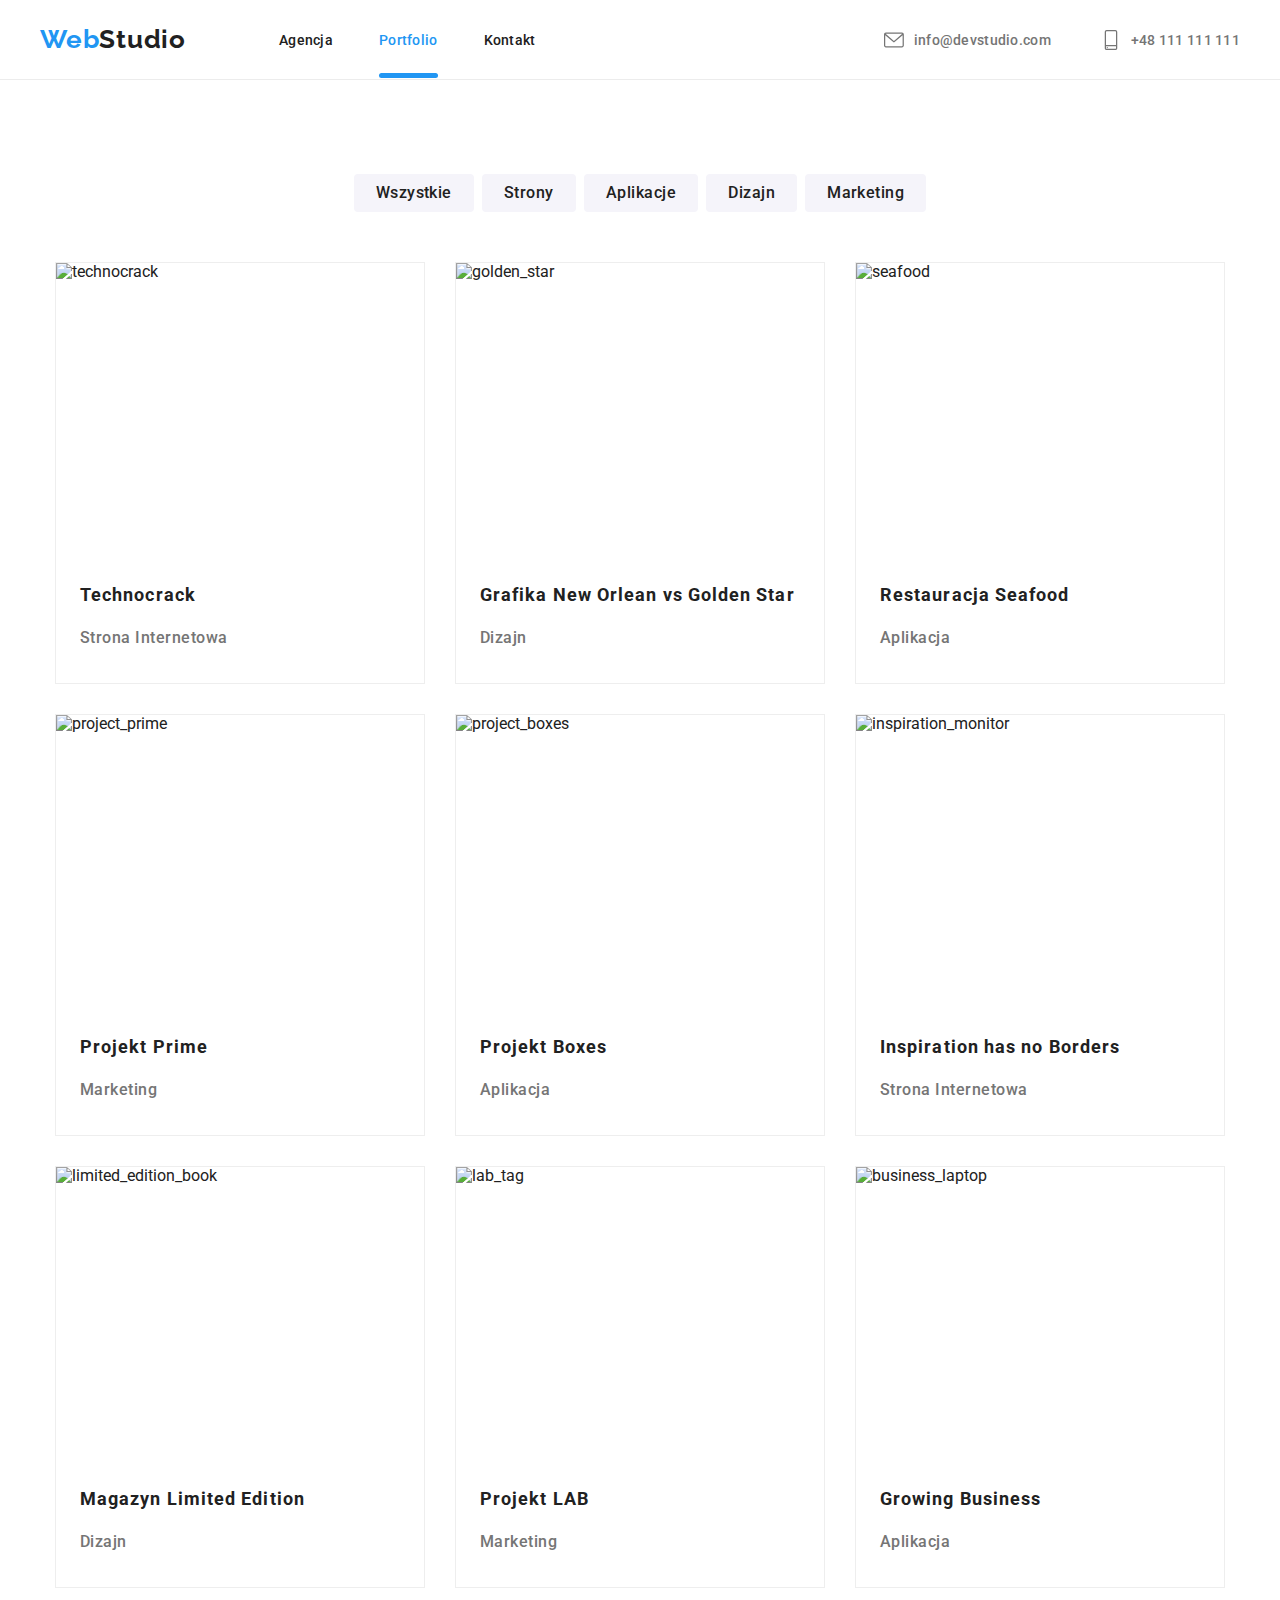
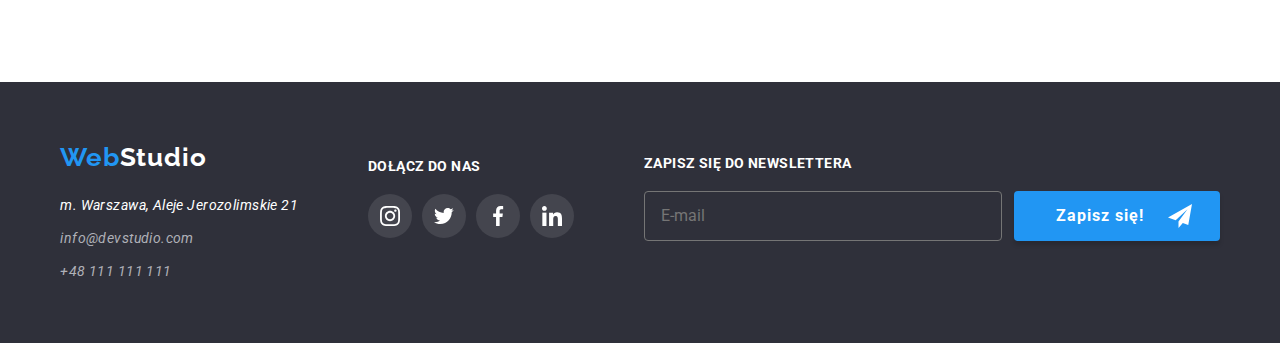
==== commit ae278298: "Update portfolio.html" ====
--- a/portfolio.html
+++ b/portfolio.html
@@ -3,13 +3,7 @@
   <head>
     <meta charset="UTF-8" />
     <meta http-equiv="X-UA-Compatible" content="IE=edge" />
-    <!-- Viewport -->
     <meta name="viewport" content="width=device-width, initial-scale=1.0" />
-    <!-- Credentials -->
-    <meta name="description" content="Kurs: GOIT Polska, Full-Stack Developer, Zadanie domowe #7" />
-    <meta name="keywords" content="HTML, CSS, JS" />
-    <meta name="author" content="Martyn Lazarewicz" />
-    <!-- Google Fonts -->
     <link rel="preconnect" href="https://fonts.googleapis.com" />
     <link rel="preconnect" href="https://fonts.gstatic.com" crossorigin />
     <link
@@ -17,15 +11,14 @@
       rel="preload stylesheet"
       as="style"
     />
-    <!-- modern-normalize -->
     <link rel="stylesheet" href="node_modules/modern-normalize/modern-normalize.css" />
-    <!-- CSS -->
     <link rel="stylesheet" href="css/main.min.css" />
-    <!-- Favicon -->
     <link rel="shortcut icon" href="images/favicon.ico" type="image/x-icon" />
-    <!-- Title -->
     <title>Zadanie Domowe #7</title>
   </head>
+
+  <!-- Header -->
+
   <body>
     <header class="header">
       <div class="container navigation flex flex--jc-sb flex--ai-c">
@@ -63,6 +56,9 @@
         </ul>
       </div>
     </header>
+
+    <!-- Portfolio -->
+
     <main>
       <section class="portfolio">
         <div class="container padding--y">
@@ -195,6 +191,9 @@
         </div>
       </section>
     </main>
+
+    <!-- Footer -->
+
     <footer class="footer">
       <div class="container footer__content">
         <ul class="footer__list flex flex--jc-c flex--ai-c">
@@ -258,7 +257,7 @@
                 aria-label="email"
               />
               <button class="newsletter__btn flex flex--ai-c flex--jc-c">
-                Zapisz się
+                Zapisz się!
                 <svg width="24" height="24">
                   <use href="images/sprite.svg#send"></use>
                 </svg>
--- a/css/main.min.css
+++ b/css/main.min.css
@@ -1,2 +1,2 @@
-*{margin:0;padding:0;-webkit-box-sizing:border-box;box-sizing:border-box}html{font-size:100%}body{font-size:16px;font-weight:400;font-family:Roboto,sans-serif;color:#212121}.container{width:1200px;height:auto;margin-right:auto;margin-left:auto}h1,h2,h3,h4,h5,h6,a,ul,li,button{margin:0;padding:0;text-decoration:none;list-style:none;color:#212121;font-family:Roboto;font-weight:400}.padding--y{padding-top:94px;padding-bottom:94px}.padding--t{padding-top:94px}.padding--b{padding-bottom:94px}.margin--y{margin-top:94px;margin-bottom:94px}.margin--t{margin-top:94px}.margin--b{margin-bottom:94px}.flex{display:-webkit-box;display:-ms-flexbox;display:flex}.flex--jc-c{-webkit-box-pack:center;-ms-flex-pack:center;justify-content:center}.flex--jc-sb{-webkit-box-pack:justify;-ms-flex-pack:justify;justify-content:space-between}.flex--ai-c{-webkit-box-align:center;-ms-flex-align:center;align-items:center}.header{height:80px;border-bottom:1px solid #ececec}.navigation{height:80px}.nav{gap:93px}.nav__logo{font-size:26px;font-family:Raleway,sans-serif;font-weight:700;letter-spacing:0.03em;line-height:1.938rem}.nav__logo--accent{color:#2196f3}.nav__list{gap:46px}.nav__link{position:relative;font-size:14px;font-weight:500;font-family:Roboto,sans-serif;line-height:1rem;letter-spacing:0.02em;color:#212121;-webkit-transition:color 250ms cubic-bezier(0.4, 0, 0.2, 1);transition:color 250ms cubic-bezier(0.4, 0, 0.2, 1)}.nav__link:hover,.nav__link:focus{color:#2196f3}.nav__link::after{position:absolute;content:'';display:block;bottom:-30px;right:0;width:0;height:5px;background-color:#2196f3;border-radius:4px;-webkit-transition:width 250ms cubic-bezier(0.4, 0, 0.2, 1);transition:width 250ms cubic-bezier(0.4, 0, 0.2, 1)}.nav__link:hover::after,.nav__link:focus::after{width:100%;left:0}.nav__link--active{color:#2196f3}.nav__link--active::after{position:absolute;content:'';display:block;bottom:-30px;right:0;width:100%;height:5px;background-color:#2196f3;border-radius:4px}.contact{gap:50px}.contact__link{color:#757575;fill:#757575;font-size:14px;font-weight:500;line-height:1rem;letter-spacing:0.02em;gap:10px;-webkit-transition-property:color, fill;transition-property:color, fill;-webkit-transition-duration:250ms;transition-duration:250ms;-webkit-transition-timing-function:cubic-bezier(0.4, 0, 0.2, 1);transition-timing-function:cubic-bezier(0.4, 0, 0.2, 1)}.contact__link:hover,.contact__link:focus{color:#2196f3;fill:#2196f3}.footer{background-color:#2f303a}.footer__content{padding-top:60px;padding-bottom:60px}.footer__item:not(:first-of-type){padding-bottom:30px}.footer__title{font-size:14px;font-weight:700;line-height:16px;letter-spacing:0.03em;color:#fff;padding-bottom:20px;text-transform:uppercase}.footer__logo{font-size:26px;font-family:Raleway,sans-serif;font-weight:700;letter-spacing:0.03em;line-height:1.938rem;color:#fff;margin-bottom:20px}.footer__logo--accent{color:#2196f3}.footer__list{gap:70px}.address{padding-top:20px}.address__list{-webkit-box-orient:vertical;-webkit-box-direction:normal;-ms-flex-direction:column;flex-direction:column;gap:9px}.address__item{font-size:14px;line-height:1.5rem;letter-spacing:0.03em;color:#fff}.address__link{font-size:14px;line-height:1.5rem;letter-spacing:0.03em;color:#afb1b8;-webkit-transition:color 250ms cubic-bezier(0.4, 0, 0.2, 1);transition:color 250ms cubic-bezier(0.4, 0, 0.2, 1)}.address__link:hover,.address__link:focus{color:#2196f3}.joinUs__list{display:-webkit-box;display:-ms-flexbox;display:flex;-webkit-box-align:center;-ms-flex-align:center;align-items:center;-webkit-box-pack:center;-ms-flex-pack:center;justify-content:center;gap:10px}.joinUs__link{width:44px;height:44px;border-radius:50%;background-color:rgba(255,255,255,0.1);fill:#fff;-webkit-transition:background-color 250ms cubic-bezier(0.4, 0, 0.2, 1);transition:background-color 250ms cubic-bezier(0.4, 0, 0.2, 1)}.joinUs__link:hover,.joinUs__link:focus{background-color:#2196f3}.newsletter{gap:12px}.newsletter__input{color:#757575;background-color:transparent;border-radius:4px;height:50px;width:358px;padding-left:16px;border:1px solid #757575;-webkit-transition:color 250ms cubic-bezier(0.4, 0, 0.2, 1),border 250ms cubic-bezier(0.4, 0, 0.2, 1);transition:color 250ms cubic-bezier(0.4, 0, 0.2, 1),border 250ms cubic-bezier(0.4, 0, 0.2, 1);outline:none}.newsletter__input:focus{border:1px solid #2196f3}.newsletter__input:focus::-webkit-input-placeholder{color:#2196f3}.newsletter__input:focus:-ms-input-placeholder{color:#2196f3}.newsletter__input:focus::-ms-input-placeholder{color:#2196f3}.newsletter__input:focus::placeholder{color:#2196f3}.newsletter__btn{font-size:16px;line-height:1.875rem;font-weight:700;letter-spacing:0.06em;color:#fff;gap:24px;padding:10px 28px 10px 42px;border-radius:4px;border:0;-webkit-box-shadow:0px 4px 4px rgba(0,0,0,0.15);box-shadow:0px 4px 4px rgba(0,0,0,0.15);background-color:#2196f3;fill:#fff;cursor:pointer}.portfolio__filtr__list{gap:8px}.portfolio__filtr__btn{color:#212121;font-size:16px;line-height:1.625rem;font-weight:500;letter-spacing:0.03em;background-color:#f5f4fa;border:0;border-radius:4px;padding:6px 22px;cursor:pointer;-webkit-transition:color 250ms cubic-bezier(0.4, 0, 0.2, 1),background-color 250ms cubic-bezier(0.4, 0, 0.2, 1);transition:color 250ms cubic-bezier(0.4, 0, 0.2, 1),background-color 250ms cubic-bezier(0.4, 0, 0.2, 1)}.portfolio__filtr__btn:hover,.portfolio__filtr__btn:focus,.portfolio__filtr__btn:active{color:#fff;background-color:#2196f3}.portfolio__content__list{-ms-flex-wrap:wrap;flex-wrap:wrap;gap:30px;padding-top:50px}.portfolio__content__item{max-width:370px;height:auto;background-color:#fff;border:1px solid #eeeeee;-webkit-transition:background 250ms cubic-bezier(0.4, 0, 0.2, 1),-webkit-box-shadow 250ms cubic-bezier(0.4, 0, 0.2, 1);transition:background 250ms cubic-bezier(0.4, 0, 0.2, 1),-webkit-box-shadow 250ms cubic-bezier(0.4, 0, 0.2, 1);transition:box-shadow 250ms cubic-bezier(0.4, 0, 0.2, 1),background 250ms cubic-bezier(0.4, 0, 0.2, 1);transition:box-shadow 250ms cubic-bezier(0.4, 0, 0.2, 1),background 250ms cubic-bezier(0.4, 0, 0.2, 1),-webkit-box-shadow 250ms cubic-bezier(0.4, 0, 0.2, 1);overflow:hidden}.portfolio__content__item:hover,.portfolio__content__item:focus{background:#ffffff;-webkit-box-shadow:0px 1px 1px rgba(0,0,0,0.12),0px 4px 4px rgba(0,0,0,0.06),1px 4px 6px rgba(0,0,0,0.16);box-shadow:0px 1px 1px rgba(0,0,0,0.12),0px 4px 4px rgba(0,0,0,0.06),1px 4px 6px rgba(0,0,0,0.16);border-radius:0px 0px 4px 4px}.portfolio__content__link:hover .portfolio__content__overlay,.portfolio__content__link:focus .portfolio__content__overlay{-webkit-transform:translateY(-100%);transform:translateY(-100%)}.portfolio__content__img{position:relative;overflow:hidden}.portfolio__content__img img{display:block}.portfolio__content__title{color:#212121;font-size:18px;line-height:2.25rem;font-weight:700;letter-spacing:0.06em;padding-top:20px;padding-bottom:10px;padding-left:24px}.portfolio__content__description{color:#757575;font-size:16px;line-height:1.875rem;font-weight:500;letter-spacing:0.03em;padding-bottom:30px;padding-left:24px}.portfolio__content__overlay{position:absolute;height:100%;width:100%;-webkit-transform:translateY(0);transform:translateY(0);font-size:18px;line-height:1.75rem;letter-spacing:0.03em;color:#fff;background-color:rgba(33,150,243,0.9);padding-top:49px;padding-left:24px;padding-right:45px;padding-bottom:45px;-webkit-transition:-webkit-transform 250ms cubic-bezier(0.4, 0, 0.2, 1);transition:-webkit-transform 250ms cubic-bezier(0.4, 0, 0.2, 1);transition:transform 250ms cubic-bezier(0.4, 0, 0.2, 1);transition:transform 250ms cubic-bezier(0.4, 0, 0.2, 1), -webkit-transform 250ms cubic-bezier(0.4, 0, 0.2, 1)}.hero{position:relative;background-image:-webkit-gradient(linear, left top, left bottom, from(rgba(47,48,58,0.4)), to(rgba(47,48,58,0.4))),url(../images/hero.jpg);background-image:linear-gradient(rgba(47,48,58,0.4), rgba(47,48,58,0.4)),url(../images/hero.jpg);background-position:center center;background-repeat:no-repeat;background-size:cover;max-width:1600px;margin-right:auto;margin-left:auto}.hero__content{height:600px;-webkit-box-orient:vertical;-webkit-box-direction:normal;-ms-flex-direction:column;flex-direction:column;gap:30px}.hero__title{color:#fff;font-size:44px;font-weight:900;line-height:3.75rem;letter-spacing:0.06em;text-align:center;text-transform:uppercase;width:696px}.hero__btn{font-size:16px;font-weight:700;line-height:1.875rem;letter-spacing:0.06em;color:#fff;background-color:#2196f3;-webkit-box-shadow:0px 4px 4px rgba(0,0,0,0.15);box-shadow:0px 4px 4px rgba(0,0,0,0.15);border:0;border-radius:4px;padding:10px 41px;cursor:pointer}.backdrop{position:absolute;width:100vw;height:100vh;visibility:visible;opacity:1;pointer-events:auto;position:fixed;left:0;top:0;background:rgba(0,0,0,0.2);-webkit-transition:visibility 250ms cubic-bezier(0.4, 0, 0.2, 1),opacity 250ms cubic-bezier(0.4, 0, 0.2, 1);transition:visibility 250ms cubic-bezier(0.4, 0, 0.2, 1),opacity 250ms cubic-bezier(0.4, 0, 0.2, 1);z-index:99}.is-hidden{visibility:hidden;opacity:0;pointer-events:none}.modal{position:relative;height:581px;width:528px;top:50%;left:50%;-webkit-transform:translate(-50%, -50%);transform:translate(-50%, -50%);background-color:#fff;-webkit-box-shadow:0px 1px 3px rgba(0,0,0,0.12),0px 1px 1px rgba(0,0,0,0.14),0px 2px 1px rgba(0,0,0,0.2);box-shadow:0px 1px 3px rgba(0,0,0,0.12),0px 1px 1px rgba(0,0,0,0.14),0px 2px 1px rgba(0,0,0,0.2);border-radius:4px}.modal__btn-close{position:absolute;top:8px;right:8px;fill:#000;background:#fff;border:1px solid rgba(0,0,0,0.1);width:30px;height:30px;border-radius:50%;cursor:pointer;-webkit-transition:border 250ms cubic-bezier(0.4, 0, 0.2, 1);transition:border 250ms cubic-bezier(0.4, 0, 0.2, 1)}.modal__btn-close:hover{border:1px solid #2196f3}.modal__form__container{width:100%;padding:40px;-webkit-box-orient:vertical;-webkit-box-direction:normal;-ms-flex-direction:column;flex-direction:column}.modal__form__title{font-size:20px;font-weight:700;line-height:1.4375rem;letter-spacing:0.03em;padding-bottom:12px}.modal__form__label{width:100%;color:#757575;font-size:12px;font-weight:400;line-height:0.875rem;letter-spacing:0.01em;-webkit-box-orient:vertical;-webkit-box-direction:normal;-ms-flex-direction:column;flex-direction:column}.modal__form__label-wrapper{color:#757575;font-size:12px;line-height:0.875rem;letter-spacing:0.01em;padding-bottom:4px;margin-top:4px}.modal__form__input{height:40px;width:100%;border:1px solid rgba(117,117,117,0.2);border-radius:4px;padding-left:42px;outline:none;-webkit-transition:border 250ms cubic-bezier(0.4, 0, 0.2, 1),fill 250ms cubic-bezier(0.4, 0, 0.2, 1);transition:border 250ms cubic-bezier(0.4, 0, 0.2, 1),fill 250ms cubic-bezier(0.4, 0, 0.2, 1)}.modal__form__input:focus{border:1px solid #2196f3}.modal__form__input:focus+.modal__form__svg{fill:#2196f3}.modal__form__textarea{color:#757575;padding:12px 16px;resize:none;border:1px solid rgba(117,117,117,0.2);border-radius:4px;height:120px;width:100%;margin-top:4px;margin-bottom:20px;outline:none}.modal__form__textarea::-webkit-input-placeholder{color:#757575}.modal__form__textarea:-ms-input-placeholder{color:#757575}.modal__form__textarea::-ms-input-placeholder{color:#757575}.modal__form__textarea::placeholder{color:#757575}.modal__form__textarea:focus{border:1px solid #2196f3}.modal__form__svg{position:absolute;margin-left:12px}.modal__form__policy-label{font-size:14px;font-weight:400;line-height:1.5rem;letter-spacing:0.03em;color:#757575;gap:4px;cursor:pointer}.modal__form__policy-input{position:absolute;opacity:0;cursor:pointer;height:0;width:0}.modal__form__policy-input:checked ~ .modal__form__policy-checkmark{background-color:#2196f3;border:1px solid #2196f3}.modal__form__policy-input:checked ~ .modal__form__policy-checkmark .modal__form__policy-checkmark-svg{opacity:1}.modal__form__policy-checkmark{height:16px;width:15px;border:1px solid #2f303a;border-radius:2px;background-color:#eee;-webkit-transition:background-color 250ms cubic-bezier(0.4, 0, 0.2, 1),border 250ms cubic-bezier(0.4, 0, 0.2, 1);transition:background-color 250ms cubic-bezier(0.4, 0, 0.2, 1),border 250ms cubic-bezier(0.4, 0, 0.2, 1)}.modal__form__policy-checkmark-svg{opacity:0;-webkit-transition:opacity 250ms cubic-bezier(0.4, 0, 0.2, 1);transition:opacity 250ms cubic-bezier(0.4, 0, 0.2, 1)}.modal__form__policy-link{color:#2196f3;text-decoration:underline}.modal__form__btn{color:#fff;background-color:#2196f3;font-size:16px;font-weight:700;line-height:1.875rem;letter-spacing:0.06em;padding:10px 41px;border:0;border-radius:4px;-webkit-box-shadow:0px 4px 4px rgba(0,0,0,0.15);box-shadow:0px 4px 4px rgba(0,0,0,0.15);cursor:pointer;width:200px;margin-top:30px}.about__list{gap:30px}.about__item{width:270px}.about__title{font-size:14px;font-weight:700;line-height:1rem;letter-spacing:0.03em;text-transform:uppercase;margin-top:30px;margin-bottom:10px}.about__description{font-size:14px;font-weight:400;line-height:1.5rem;letter-spacing:0.03em;color:#757575}.what-we-do{text-align:center}.what-we-do__title{font-size:36px;font-weight:700;line-height:2.625rem;letter-spacing:0.03em;margin-bottom:50px}.what-we-do__list{gap:30px}.what-we-do__item{position:relative}.what-we-do__img{display:block}.what-we-do__description{position:absolute;bottom:0;width:100%;height:70px;color:#fff;background-color:rgba(47,48,58,0.8);font-size:14px;font-weight:700;line-height:1rem;letter-spacing:0.03em;text-transform:uppercase}.team{background-color:#f5f4fa;text-align:center}.team__list{gap:30px}.team__item{max-width:270px;height:auto;overflow:hidden;background:#ffffff;-webkit-box-shadow:0px 1px 3px rgba(0,0,0,0.12),0px 1px 1px rgba(0,0,0,0.14),0px 2px 1px rgba(0,0,0,0.2);box-shadow:0px 1px 3px rgba(0,0,0,0.12),0px 1px 1px rgba(0,0,0,0.14),0px 2px 1px rgba(0,0,0,0.2);border-radius:0px 0px 4px 4px;-webkit-transition:background 250ms cubic-bezier(0.4, 0, 0.2, 1),-webkit-box-shadow 250ms cubic-bezier(0.4, 0, 0.2, 1);transition:background 250ms cubic-bezier(0.4, 0, 0.2, 1),-webkit-box-shadow 250ms cubic-bezier(0.4, 0, 0.2, 1);transition:box-shadow 250ms cubic-bezier(0.4, 0, 0.2, 1),background 250ms cubic-bezier(0.4, 0, 0.2, 1);transition:box-shadow 250ms cubic-bezier(0.4, 0, 0.2, 1),background 250ms cubic-bezier(0.4, 0, 0.2, 1),-webkit-box-shadow 250ms cubic-bezier(0.4, 0, 0.2, 1)}.team__title{font-size:36px;font-weight:700;line-height:2.625rem;letter-spacing:0.03em;margin-bottom:50px}.team__item-img{display:block}.team__item-title{font-size:16px;font-weight:500;line-height:1.1875rem;letter-spacing:0.03em;padding-top:30px;padding-bottom:10px}.team__item-description{font-size:16px;font-weight:400;line-height:1.1875rem;letter-spacing:0.03em;color:#757575}.team__social-list{padding-top:16px;padding-bottom:30px;gap:10px}.team__social-link{width:44px;height:44px;fill:#afb1b8;border-radius:50%;-webkit-transition:fill 250ms cubic-bezier(0.4, 0, 0.2, 1),background-color 250ms cubic-bezier(0.4, 0, 0.2, 1);transition:fill 250ms cubic-bezier(0.4, 0, 0.2, 1),background-color 250ms cubic-bezier(0.4, 0, 0.2, 1)}.team__social-link:hover,.team__social-link:focus{fill:#fff;background-color:#2196f3}.clients{text-align:center}.clients__title{font-size:36px;font-weight:700;line-height:2.625rem;letter-spacing:0.03em;margin-bottom:50px}.clients__list{gap:30px}.clients__link{border:1px solid #afb1b8;border-radius:4px;-webkit-transition:border 250ms cubic-bezier(0.4, 0, 0.2, 1);transition:border 250ms cubic-bezier(0.4, 0, 0.2, 1);outline:none}.clients__link:hover,.clients__link:focus{border:1px solid #2196f3}.clients__link:hover .clients__svg,.clients__link:focus .clients__svg{fill:#2196f3}.clients__svg{fill:#afb1b8;-webkit-transition:fill 250ms cubic-bezier(0.4, 0, 0.2, 1);transition:fill 250ms cubic-bezier(0.4, 0, 0.2, 1)}
+*{margin:0;padding:0;-webkit-box-sizing:border-box;box-sizing:border-box}html{font-size:100%}body{font-size:16px;font-weight:400;font-family:Roboto,sans-serif;color:#212121}.container{width:1200px;height:auto;margin-right:auto;margin-left:auto}h1,h2,h3,h4,h5,h6,a,ul,li,button{margin:0;padding:0;text-decoration:none;list-style:none;color:#212121;font-family:Roboto;font-weight:400}.padding--y{padding-top:94px;padding-bottom:94px}.padding--t{padding-top:94px}.padding--b{padding-bottom:94px}.margin--y{margin-top:94px;margin-bottom:94px}.margin--t{margin-top:94px}.margin--b{margin-bottom:94px}.flex{display:-webkit-box;display:-ms-flexbox;display:flex}.flex--jc-c{-webkit-box-pack:center;-ms-flex-pack:center;justify-content:center}.flex--jc-sb{-webkit-box-pack:justify;-ms-flex-pack:justify;justify-content:space-between}.flex--ai-c{-webkit-box-align:center;-ms-flex-align:center;align-items:center}.header{height:80px;border-bottom:1px solid #ececec}.navigation{height:80px}.nav{gap:93px}.nav__logo{font-size:26px;font-family:Raleway,sans-serif;font-weight:700;letter-spacing:0.03em;line-height:1.938rem}.nav__logo--accent{color:#2196f3}.nav__list{gap:46px}.nav__link{position:relative;font-size:14px;font-weight:500;font-family:Roboto,sans-serif;line-height:1rem;letter-spacing:0.02em;color:#212121;-webkit-transition:color 250ms cubic-bezier(0.4, 0, 0.2, 1);transition:color 250ms cubic-bezier(0.4, 0, 0.2, 1)}.nav__link:hover,.nav__link:focus{color:#2196f3}.nav__link::after{position:absolute;content:'';display:block;bottom:-30px;right:0;width:0;height:5px;background-color:#2196f3;border-radius:4px;-webkit-transition:width 250ms cubic-bezier(0.4, 0, 0.2, 1);transition:width 250ms cubic-bezier(0.4, 0, 0.2, 1)}.nav__link:hover::after,.nav__link:focus::after{width:100%;left:0}.nav__link--active{color:#2196f3}.nav__link--active::after{position:absolute;content:'';display:block;bottom:-30px;right:0;width:100%;height:5px;background-color:#2196f3;border-radius:4px}.contact{gap:50px}.contact__link{color:#757575;fill:#757575;font-size:14px;font-weight:500;line-height:1rem;letter-spacing:0.02em;gap:10px;-webkit-transition-property:color, fill;transition-property:color, fill;-webkit-transition-duration:250ms;transition-duration:250ms;-webkit-transition-timing-function:cubic-bezier(0.4, 0, 0.2, 1);transition-timing-function:cubic-bezier(0.4, 0, 0.2, 1)}.contact__link:hover,.contact__link:focus{color:#2196f3;fill:#2196f3}.footer{background-color:#2f303a}.footer__content{padding-top:60px;padding-bottom:60px}.footer__item:not(:first-of-type){padding-bottom:30px}.footer__title{font-size:14px;font-weight:700;line-height:16px;letter-spacing:0.03em;color:#fff;padding-bottom:20px;text-transform:uppercase}.footer__logo{font-size:26px;font-family:Raleway,sans-serif;font-weight:700;letter-spacing:0.03em;line-height:1.938rem;color:#fff;margin-bottom:20px}.footer__logo--accent{color:#2196f3}.footer__list{gap:70px}.address{padding-top:20px}.address__list{-webkit-box-orient:vertical;-webkit-box-direction:normal;-ms-flex-direction:column;flex-direction:column;gap:9px}.address__item{font-size:14px;line-height:1.5rem;letter-spacing:0.03em;color:#fff}.address__link{font-size:14px;line-height:1.5rem;letter-spacing:0.03em;color:#afb1b8;-webkit-transition:color 250ms cubic-bezier(0.4, 0, 0.2, 1);transition:color 250ms cubic-bezier(0.4, 0, 0.2, 1)}.address__link:hover,.address__link:focus{color:#2196f3}.joinUs__list{display:-webkit-box;display:-ms-flexbox;display:flex;-webkit-box-align:center;-ms-flex-align:center;align-items:center;-webkit-box-pack:center;-ms-flex-pack:center;justify-content:center;gap:10px}.joinUs__link{width:44px;height:44px;border-radius:50%;background-color:rgba(255,255,255,0.1);fill:#fff;-webkit-transition:background-color 250ms cubic-bezier(0.4, 0, 0.2, 1);transition:background-color 250ms cubic-bezier(0.4, 0, 0.2, 1)}.joinUs__link:hover,.joinUs__link:focus{background-color:#2196f3}.newsletter{gap:12px}.newsletter__input{color:#757575;background-color:transparent;border-radius:4px;height:50px;width:358px;padding-left:16px;border:1px solid #757575;-webkit-transition:color 250ms cubic-bezier(0.4, 0, 0.2, 1),border 250ms cubic-bezier(0.4, 0, 0.2, 1);transition:color 250ms cubic-bezier(0.4, 0, 0.2, 1),border 250ms cubic-bezier(0.4, 0, 0.2, 1);outline:none}.newsletter__input:focus{border:1px solid #2196f3}.newsletter__input:focus::-webkit-input-placeholder{color:#2196f3}.newsletter__input:focus:-ms-input-placeholder{color:#2196f3}.newsletter__input:focus::-ms-input-placeholder{color:#2196f3}.newsletter__input:focus::placeholder{color:#2196f3}.newsletter__btn{font-size:16px;line-height:1.875rem;font-weight:700;letter-spacing:0.06em;color:#fff;gap:24px;padding:10px 28px 10px 42px;border-radius:4px;border:0;-webkit-box-shadow:0px 4px 4px rgba(0,0,0,0.15);box-shadow:0px 4px 4px rgba(0,0,0,0.15);background-color:#2196f3;fill:#fff;cursor:pointer}.portfolio__filtr__list{gap:8px}.portfolio__filtr__btn{color:#212121;font-size:16px;line-height:1.625rem;font-weight:500;letter-spacing:0.03em;background-color:#f5f4fa;border:0;border-radius:4px;padding:6px 22px;cursor:pointer;-webkit-transition:color 250ms cubic-bezier(0.4, 0, 0.2, 1),background-color 250ms cubic-bezier(0.4, 0, 0.2, 1);transition:color 250ms cubic-bezier(0.4, 0, 0.2, 1),background-color 250ms cubic-bezier(0.4, 0, 0.2, 1)}.portfolio__filtr__btn:hover,.portfolio__filtr__btn:focus,.portfolio__filtr__btn:active{color:#fff;background-color:#2196f3}.portfolio__content__list{-ms-flex-wrap:wrap;flex-wrap:wrap;gap:30px;padding-top:50px}.portfolio__content__item{max-width:370px;height:auto;background-color:#fff;border:1px solid #eeeeee;-webkit-transition:background 250ms cubic-bezier(0.4, 0, 0.2, 1),-webkit-box-shadow 250ms cubic-bezier(0.4, 0, 0.2, 1);transition:background 250ms cubic-bezier(0.4, 0, 0.2, 1),-webkit-box-shadow 250ms cubic-bezier(0.4, 0, 0.2, 1);transition:box-shadow 250ms cubic-bezier(0.4, 0, 0.2, 1),background 250ms cubic-bezier(0.4, 0, 0.2, 1);transition:box-shadow 250ms cubic-bezier(0.4, 0, 0.2, 1),background 250ms cubic-bezier(0.4, 0, 0.2, 1),-webkit-box-shadow 250ms cubic-bezier(0.4, 0, 0.2, 1);overflow:hidden}.portfolio__content__item:hover,.portfolio__content__item:focus{background:#ffffff;-webkit-box-shadow:0px 1px 1px rgba(0,0,0,0.12),0px 4px 4px rgba(0,0,0,0.06),1px 4px 6px rgba(0,0,0,0.16);box-shadow:0px 1px 1px rgba(0,0,0,0.12),0px 4px 4px rgba(0,0,0,0.06),1px 4px 6px rgba(0,0,0,0.16);border-radius:0px 0px 4px 4px}.portfolio__content__link:hover .portfolio__content__overlay,.portfolio__content__link:focus .portfolio__content__overlay{-webkit-transform:translateY(-100%);transform:translateY(-100%)}.portfolio__content__img{position:relative;overflow:hidden}.portfolio__content__img img{display:block}.portfolio__content__title{color:#212121;font-size:18px;line-height:2.25rem;font-weight:700;letter-spacing:0.06em;padding-top:20px;padding-bottom:10px;padding-left:24px}.portfolio__content__description{color:#757575;font-size:16px;line-height:1.875rem;font-weight:500;letter-spacing:0.03em;padding-bottom:30px;padding-left:24px}.portfolio__content__overlay{position:absolute;height:100%;width:100%;-webkit-transform:translateY(0);transform:translateY(0);font-size:18px;line-height:1.75rem;letter-spacing:0.03em;color:#fff;background-color:rgba(33,150,243,0.9);padding-top:45px;padding-left:24px;padding-right:45px;padding-bottom:49px;-webkit-transition:-webkit-transform 250ms cubic-bezier(0.4, 0, 0.2, 1);transition:-webkit-transform 250ms cubic-bezier(0.4, 0, 0.2, 1);transition:transform 250ms cubic-bezier(0.4, 0, 0.2, 1);transition:transform 250ms cubic-bezier(0.4, 0, 0.2, 1), -webkit-transform 250ms cubic-bezier(0.4, 0, 0.2, 1)}.hero{position:relative;background-image:-webkit-gradient(linear, left top, left bottom, from(rgba(47,48,58,0.4)), to(rgba(47,48,58,0.4))),url(../images/hero.jpg);background-image:linear-gradient(rgba(47,48,58,0.4), rgba(47,48,58,0.4)),url(../images/hero.jpg);background-position:center center;background-repeat:no-repeat;background-size:cover;margin-right:auto;margin-left:auto}.hero__content{height:600px;-webkit-box-orient:vertical;-webkit-box-direction:normal;-ms-flex-direction:column;flex-direction:column;gap:30px}.hero__title{color:#fff;font-size:44px;font-weight:900;line-height:3.75rem;letter-spacing:0.06em;text-align:center;text-transform:uppercase;width:696px}.hero__btn{font-size:16px;font-weight:700;line-height:1.875rem;letter-spacing:0.06em;color:#fff;background-color:#2196f3;-webkit-box-shadow:0px 4px 4px rgba(0,0,0,0.15);box-shadow:0px 4px 4px rgba(0,0,0,0.15);border:0;border-radius:4px;padding:10px 41px;cursor:pointer}.backdrop{position:absolute;width:100vw;height:100vh;visibility:visible;opacity:1;pointer-events:auto;position:fixed;left:0;top:0;background:rgba(0,0,0,0.2);-webkit-transition:visibility 250ms cubic-bezier(0.4, 0, 0.2, 1),opacity 250ms cubic-bezier(0.4, 0, 0.2, 1);transition:visibility 250ms cubic-bezier(0.4, 0, 0.2, 1),opacity 250ms cubic-bezier(0.4, 0, 0.2, 1);z-index:99}.is-hidden{visibility:hidden;opacity:0;pointer-events:none}.modal{position:relative;height:581px;width:528px;top:50%;left:50%;-webkit-transform:translate(-50%, -50%);transform:translate(-50%, -50%);background-color:#fff;-webkit-box-shadow:0px 1px 3px rgba(0,0,0,0.12),0px 1px 1px rgba(0,0,0,0.14),0px 2px 1px rgba(0,0,0,0.2);box-shadow:0px 1px 3px rgba(0,0,0,0.12),0px 1px 1px rgba(0,0,0,0.14),0px 2px 1px rgba(0,0,0,0.2);border-radius:4px}.modal__btn-close{position:absolute;top:8px;right:8px;fill:#000;background:#fff;border:1px solid rgba(0,0,0,0.1);width:30px;height:30px;border-radius:50%;cursor:pointer;-webkit-transition:border 250ms cubic-bezier(0.4, 0, 0.2, 1);transition:border 250ms cubic-bezier(0.4, 0, 0.2, 1)}.modal__btn-close:hover{border:1px solid #2196f3}.modal__form__container{width:100%;padding:40px;-webkit-box-orient:vertical;-webkit-box-direction:normal;-ms-flex-direction:column;flex-direction:column}.modal__form__title{font-size:20px;font-weight:700;line-height:1.4375rem;letter-spacing:0.03em;padding-bottom:12px}.modal__form__label{width:100%;color:#757575;font-size:12px;font-weight:400;line-height:0.875rem;letter-spacing:0.01em;-webkit-box-orient:vertical;-webkit-box-direction:normal;-ms-flex-direction:column;flex-direction:column}.modal__form__label-wrapper{color:#757575;font-size:12px;line-height:0.875rem;letter-spacing:0.01em;padding-bottom:4px;margin-top:4px}.modal__form__input{height:40px;width:100%;border:1px solid rgba(117,117,117,0.2);border-radius:4px;padding-left:42px;outline:none;-webkit-transition:border 250ms cubic-bezier(0.4, 0, 0.2, 1),fill 250ms cubic-bezier(0.4, 0, 0.2, 1);transition:border 250ms cubic-bezier(0.4, 0, 0.2, 1),fill 250ms cubic-bezier(0.4, 0, 0.2, 1)}.modal__form__input:focus{border:1px solid #2196f3}.modal__form__input:focus+.modal__form__svg{fill:#2196f3}.modal__form__textarea{color:#757575;padding:12px 16px;resize:none;border:1px solid rgba(117,117,117,0.2);border-radius:4px;height:120px;width:100%;margin-top:4px;margin-bottom:20px;outline:none}.modal__form__textarea::-webkit-input-placeholder{color:#757575}.modal__form__textarea:-ms-input-placeholder{color:#757575}.modal__form__textarea::-ms-input-placeholder{color:#757575}.modal__form__textarea::placeholder{color:#757575}.modal__form__textarea:focus{border:1px solid #2196f3}.modal__form__svg{position:absolute;margin-left:12px}.modal__form__policy-label{font-size:14px;font-weight:400;line-height:1.5rem;letter-spacing:0.03em;color:#757575;gap:4px;cursor:pointer}.modal__form__policy-input{position:absolute;opacity:0;cursor:pointer;height:0;width:0}.modal__form__policy-input:checked ~ .modal__form__policy-checkmark{background-color:#2196f3;border:1px solid #2196f3}.modal__form__policy-input:checked ~ .modal__form__policy-checkmark .modal__form__policy-checkmark-svg{opacity:1}.modal__form__policy-checkmark{height:16px;width:15px;border:1px solid #2f303a;border-radius:2px;background-color:#eee;-webkit-transition:background-color 250ms cubic-bezier(0.4, 0, 0.2, 1),border 250ms cubic-bezier(0.4, 0, 0.2, 1);transition:background-color 250ms cubic-bezier(0.4, 0, 0.2, 1),border 250ms cubic-bezier(0.4, 0, 0.2, 1)}.modal__form__policy-checkmark-svg{opacity:0;-webkit-transition:opacity 250ms cubic-bezier(0.4, 0, 0.2, 1);transition:opacity 250ms cubic-bezier(0.4, 0, 0.2, 1)}.modal__form__policy-link{color:#2196f3;text-decoration:underline}.modal__form__btn{color:#fff;background-color:#2196f3;font-size:16px;font-weight:700;line-height:1.875rem;letter-spacing:0.06em;padding:10px 41px;border:0;border-radius:4px;-webkit-box-shadow:0px 4px 4px rgba(0,0,0,0.15);box-shadow:0px 4px 4px rgba(0,0,0,0.15);cursor:pointer;width:200px;margin-top:30px}.about__list{gap:30px}.about__item{width:270px}.about__title{font-size:14px;font-weight:700;line-height:1rem;letter-spacing:0.03em;text-transform:uppercase;margin-top:30px;margin-bottom:10px}.about__description{font-size:14px;font-weight:400;line-height:1.5rem;letter-spacing:0.03em;color:#757575}.what-we-do{text-align:center}.what-we-do__title{font-size:36px;font-weight:700;line-height:2.625rem;letter-spacing:0.03em;margin-bottom:50px}.what-we-do__list{gap:30px}.what-we-do__item{position:relative}.what-we-do__img{display:block}.what-we-do__description{position:absolute;bottom:0;width:100%;height:70px;color:#fff;background-color:rgba(47,48,58,0.8);font-size:14px;font-weight:700;line-height:1rem;letter-spacing:0.03em;text-transform:uppercase}.team{background-color:#f5f4fa;text-align:center}.team__list{gap:30px}.team__item{max-width:270px;height:auto;overflow:hidden;background:#ffffff;-webkit-box-shadow:0px 1px 3px rgba(0,0,0,0.12),0px 1px 1px rgba(0,0,0,0.14),0px 2px 1px rgba(0,0,0,0.2);box-shadow:0px 1px 3px rgba(0,0,0,0.12),0px 1px 1px rgba(0,0,0,0.14),0px 2px 1px rgba(0,0,0,0.2);border-radius:0px 0px 4px 4px;-webkit-transition:background 250ms cubic-bezier(0.4, 0, 0.2, 1),-webkit-box-shadow 250ms cubic-bezier(0.4, 0, 0.2, 1);transition:background 250ms cubic-bezier(0.4, 0, 0.2, 1),-webkit-box-shadow 250ms cubic-bezier(0.4, 0, 0.2, 1);transition:box-shadow 250ms cubic-bezier(0.4, 0, 0.2, 1),background 250ms cubic-bezier(0.4, 0, 0.2, 1);transition:box-shadow 250ms cubic-bezier(0.4, 0, 0.2, 1),background 250ms cubic-bezier(0.4, 0, 0.2, 1),-webkit-box-shadow 250ms cubic-bezier(0.4, 0, 0.2, 1)}.team__title{font-size:36px;font-weight:700;line-height:2.625rem;letter-spacing:0.03em;margin-bottom:50px}.team__item-img{display:block}.team__item-title{font-size:16px;font-weight:500;line-height:1.1875rem;letter-spacing:0.03em;padding-top:30px;padding-bottom:10px}.team__item-description{font-size:16px;font-weight:400;line-height:1.1875rem;letter-spacing:0.03em;color:#757575}.team__social-list{padding-top:16px;padding-bottom:30px;gap:10px}.team__social-link{width:44px;height:44px;fill:#afb1b8;border-radius:50%;-webkit-transition:fill 250ms cubic-bezier(0.4, 0, 0.2, 1),background-color 250ms cubic-bezier(0.4, 0, 0.2, 1);transition:fill 250ms cubic-bezier(0.4, 0, 0.2, 1),background-color 250ms cubic-bezier(0.4, 0, 0.2, 1)}.team__social-link:hover,.team__social-link:focus{fill:#fff;background-color:#2196f3}.clients{text-align:center}.clients__title{font-size:36px;font-weight:700;line-height:2.625rem;letter-spacing:0.03em;margin-bottom:50px}.clients__list{gap:30px}.clients__link{border:1px solid #afb1b8;border-radius:4px;-webkit-transition:border 250ms cubic-bezier(0.4, 0, 0.2, 1);transition:border 250ms cubic-bezier(0.4, 0, 0.2, 1);outline:none}.clients__link:hover,.clients__link:focus{border:1px solid #2196f3}.clients__link:hover .clients__svg,.clients__link:focus .clients__svg{fill:#2196f3}.clients__svg{fill:#afb1b8;-webkit-transition:fill 250ms cubic-bezier(0.4, 0, 0.2, 1);transition:fill 250ms cubic-bezier(0.4, 0, 0.2, 1)}
 /*# sourceMappingURL=main.min.css.map */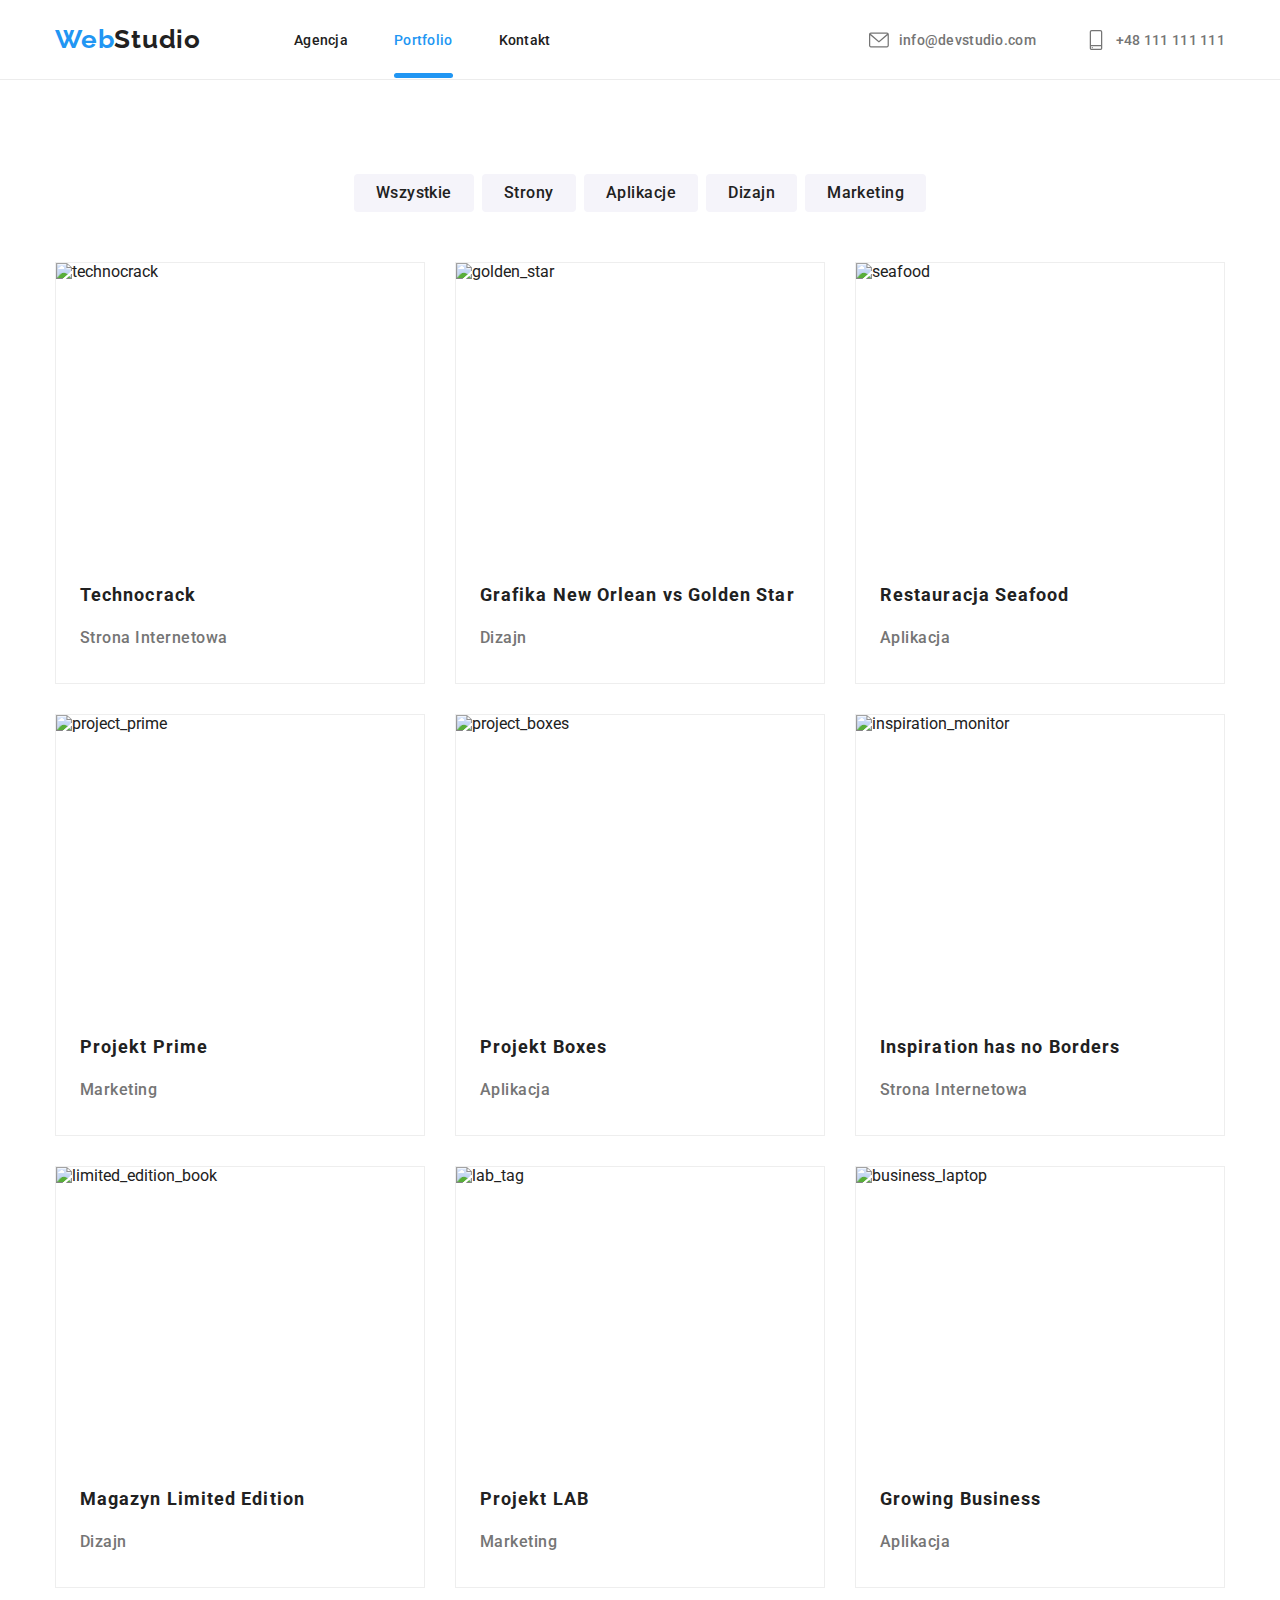
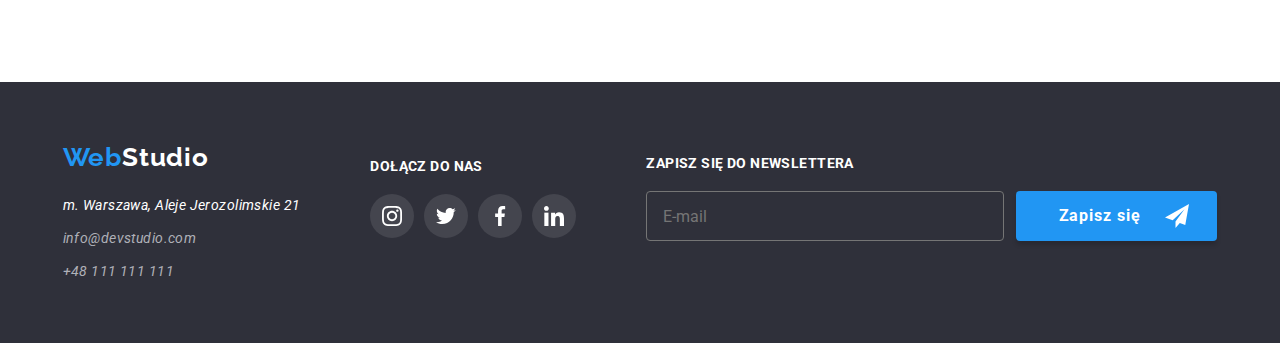
==== commit 1b6b04ac: "adding changes" ====
--- a/portfolio.html
+++ b/portfolio.html
@@ -3,7 +3,13 @@
   <head>
     <meta charset="UTF-8" />
     <meta http-equiv="X-UA-Compatible" content="IE=edge" />
-    <meta name="viewport" content="width=device-width, initial-scale=1.0" />
+    <!-- Viewport -->
+    <meta name="viewport" content="width=device-width, initial-scale=1.0, maximum-scale=1" />
+    <!-- Credentials -->
+    <meta name="description" content="Kurs: GOIT Polska, Full-Stack Developer, Zadanie domowe #8" />
+    <meta name="keywords" content="HTML, CSS, JS" />
+    <meta name="author" content="Martyn Lazarewicz" />
+    <!-- Google Fonts -->
     <link rel="preconnect" href="https://fonts.googleapis.com" />
     <link rel="preconnect" href="https://fonts.gstatic.com" crossorigin />
     <link
@@ -11,67 +17,113 @@
       rel="preload stylesheet"
       as="style"
     />
+    <!-- modern-normalize -->
     <link rel="stylesheet" href="node_modules/modern-normalize/modern-normalize.css" />
+    <!-- CSS -->
     <link rel="stylesheet" href="css/main.min.css" />
+    <!-- Favicon -->
     <link rel="shortcut icon" href="images/favicon.ico" type="image/x-icon" />
-    <title>Zadanie Domowe #7</title>
+    <!-- Title -->
+    <title>Zadanie Domowe #8</title>
   </head>
-
-  <!-- Header -->
-
   <body>
     <header class="header">
-      <div class="container navigation flex flex--jc-sb flex--ai-c">
-        <nav class="nav flex">
-          <a class="nav__logo" href="index.html"><span class="nav__logo--accent">Web</span>Studio</a>
-          <ul class="nav__list flex flex--ai-c flex--jc-c">
-            <li class="nav__item">
-              <a class="nav__link" href="index.html">Agencja</a>
-            </li>
-            <li class="nav__item">
-              <a class="nav__link nav__link--active" href="portfolio.html">Portfolio</a>
-            </li>
-            <li class="nav__item">
-              <a class="nav__link" href="#">Kontakt</a>
+      <div class="wrapper header--flex">
+        <a class="nav__logo" href="index.html"><span class="nav__logo--accent">Web</span>Studio</a>
+        <a id="menuHamburger" href="javascript:void(0)" class="hamburger-lines hide-for-desktop">
+          <span class="line line1"></span>
+          <span class="line line2"></span>
+          <span class="line line3"></span>
+        </a>
+        <div class="navigation--mobile hide-for-desktop is-hidden--menu">
+          <nav class="nav">
+            <ul class="nav__list">
+              <li class="nav__item">
+                <a class="nav__link" href="index.html">Agencja</a>
+              </li>
+              <li class="nav__item">
+                <a class="nav__link nav__link--active" href="portfolio.html">Portfolio</a>
+              </li>
+              <li class="nav__item">
+                <a class="nav__link" href="javascript:void(0)">Kontakt</a>
+              </li>
+            </ul>
+          </nav>
+          <div class="links">
+            <ul class="contact">
+              <li class="contact__item">
+                <a class="contact__link contact__link--tel" href="tel:+48111111111"> +48 111 111 111 </a>
+              </li>
+              <li class="contact__item">
+                <a class="contact__link contact__link--mail" href="mailto:info@devstudio.com"> info@devstudio.com </a>
+              </li>
+            </ul>
+            <ul class="nav__socials-list">
+              <li class="nav__socials-item">Instagram</li>
+              <li class="nav__socials-item">Twitter</li>
+              <li class="nav__socials-item">Facebook</li>
+              <li class="nav__socials-item">LinkedIn</li>
+            </ul>
+          </div>
+        </div>
+        <div class="navigation--desktop hide-for-mobile">
+          <nav class="nav">
+            <ul class="nav__list">
+              <li class="nav__item">
+                <a class="nav__link" href="index.html">Agencja</a>
+              </li>
+              <li class="nav__item">
+                <a class="nav__link nav__link--active" href="portfolio.html">Portfolio</a>
+              </li>
+              <li class="nav__item">
+                <a class="nav__link" href="javascript:void(0)">Kontakt</a>
+              </li>
+            </ul>
+          </nav>
+          <ul class="contact">
+            <li class="contact__item">
+              <a class="contact__link" href="mailto:info@devstudio.com">
+                <svg width="20" height="20">
+                  <use href="images/sprite.svg#envelope"></use>
+                </svg>
+                info@devstudio.com
+              </a>
+            </li>
+            <li class="contact__item">
+              <a class="contact__link" href="tel:+48111111111">
+                <svg width="20" height="20">
+                  <use href="images/sprite.svg#smartphone"></use>
+                </svg>
+                +48 111 111 111
+              </a>
             </li>
           </ul>
-        </nav>
-        <ul class="contact flex">
-          <li class="contact__item">
-            <a class="contact__link flex flex--ai-c flex--jc-c" href="mailto:info@devstudio.com">
-              <svg width="20" height="20">
-                <use href="images/sprite.svg#envelope"></use>
-              </svg>
-              info@devstudio.com
-            </a>
-          </li>
-          <li class="contact__item">
-            <a class="contact__link flex flex--ai-c flex--jc-c" href="tel:+48111111111">
-              <svg width="20" height="20">
-                <use href="images/sprite.svg#smartphone"></use>
-              </svg>
-              +48 111 111 111
-            </a>
-          </li>
-        </ul>
+        </div>
       </div>
     </header>
-
-    <!-- Portfolio -->
-
     <main>
       <section class="portfolio">
-        <div class="container padding--y">
-          <ul class="portfolio__filtr__list flex flex--ai-c flex--jc-c">
-            <li class="portfolio__filtr__item"><button class="portfolio__filtr__btn" type="button">Wszystkie</button></li>
-            <li class="portfolio__filtr__item"><button class="portfolio__filtr__btn" type="button">Strony</button></li>
-            <li class="portfolio__filtr__item"><button class="portfolio__filtr__btn" type="button">Aplikacje</button></li>
-            <li class="portfolio__filtr__item"><button class="portfolio__filtr__btn" type="button">Dizajn</button></li>
-            <li class="portfolio__filtr__item"><button class="portfolio__filtr__btn" type="button">Marketing</button></li>
+        <div class="wrapper padding--y">
+          <ul class="portfolio__filtr__list">
+            <li class="portfolio__filtr__item">
+              <button class="portfolio__filtr__btn" type="button">Wszystkie</button>
+            </li>
+            <li class="portfolio__filtr__item">
+              <button class="portfolio__filtr__btn" type="button">Strony</button>
+            </li>
+            <li class="portfolio__filtr__item">
+              <button class="portfolio__filtr__btn" type="button">Aplikacje</button>
+            </li>
+            <li class="portfolio__filtr__item">
+              <button class="portfolio__filtr__btn" type="button">Dizajn</button>
+            </li>
+            <li class="portfolio__filtr__item">
+              <button class="portfolio__filtr__btn" type="button">Marketing</button>
+            </li>
           </ul>
-          <ul class="portfolio__content__list flex flex--ai-c flex--jc-c">
-            <li class="portfolio__content__item">
-              <a href="" class="portfolio__content__link">
+          <ul class="portfolio__content__list">
+            <li class="portfolio__content__item">
+              <a href="javascript:void(0)" class="portfolio__content__link">
                 <div class="portfolio__content__img">
                   <img src="images/technocrack.jpg" alt="technocrack" width="370" height="294" />
                   <span class="portfolio__content__overlay"
@@ -84,7 +136,7 @@
               </a>
             </li>
             <li class="portfolio__content__item">
-              <a href="" class="portfolio__content__link">
+              <a href="javascript:void(0)" class="portfolio__content__link">
                 <div class="portfolio__content__img">
                   <img src="images/golden_star.jpg" alt="golden_star" width="370" height="294" />
                   <span class="portfolio__content__overlay"
@@ -97,7 +149,7 @@
               </a>
             </li>
             <li class="portfolio__content__item">
-              <a href="" class="portfolio__content__link">
+              <a href="javascript:void(0)" class="portfolio__content__link">
                 <div class="portfolio__content__img">
                   <img src="images/seafood.jpg" alt="seafood" width="370" height="294" />
                   <span class="portfolio__content__overlay"
@@ -110,7 +162,7 @@
               </a>
             </li>
             <li class="portfolio__content__item">
-              <a href="" class="portfolio__content__link">
+              <a href="javascript:void(0)" class="portfolio__content__link">
                 <div class="portfolio__content__img">
                   <img src="images/project_prime.jpg" alt="project_prime" width="370" height="294" />
                   <span class="portfolio__content__overlay"
@@ -123,7 +175,7 @@
               </a>
             </li>
             <li class="portfolio__content__item">
-              <a href="" class="portfolio__content__link">
+              <a href="javascript:void(0)" class="portfolio__content__link">
                 <div class="portfolio__content__img">
                   <img src="images/project_boxes.jpg" alt="project_boxes" width="370" height="294" />
                   <span class="portfolio__content__overlay"
@@ -136,7 +188,7 @@
               </a>
             </li>
             <li class="portfolio__content__item">
-              <a href="" class="portfolio__content__link">
+              <a href="javascript:void(0)" class="portfolio__content__link">
                 <div class="portfolio__content__img">
                   <img src="images/inspiration_monitor.jpg" alt="inspiration_monitor" width="370" height="294" />
                   <span class="portfolio__content__overlay"
@@ -149,7 +201,7 @@
               </a>
             </li>
             <li class="portfolio__content__item">
-              <a href="" class="portfolio__content__link">
+              <a href="javascript:void(0)" class="portfolio__content__link">
                 <div class="portfolio__content__img">
                   <img src="images/limited_edition.jpg" alt="limited_edition_book" width="370" height="294" />
                   <span class="portfolio__content__overlay"
@@ -162,7 +214,7 @@
               </a>
             </li>
             <li class="portfolio__content__item">
-              <a href="" class="portfolio__content__link">
+              <a href="javascript:void(0)" class="portfolio__content__link">
                 <div class="portfolio__content__img">
                   <img src="images/lab_tag.jpg" alt="lab_tag" width="370" height="294" />
                   <span class="portfolio__content__overlay"
@@ -175,7 +227,7 @@
               </a>
             </li>
             <li class="portfolio__content__item">
-              <a href="" class="portfolio__content__link">
+              <a href="javascript:void(0)" class="portfolio__content__link">
                 <div class="portfolio__content__img">
                   <img src="images/business_laptop.jpg" alt="business_laptop" width="370" height="294" />
                   <span class="portfolio__content__overlay"
@@ -191,17 +243,18 @@
         </div>
       </section>
     </main>
-
-    <!-- Footer -->
-
     <footer class="footer">
-      <div class="container footer__content">
-        <ul class="footer__list flex flex--jc-c flex--ai-c">
+      <div class="wrapper footer__content">
+        <ul class="footer__list">
           <li class="footer__item">
             <a class="footer__logo" href="index.html"><span class="footer__logo--accent">Web</span>Studio</a>
             <address class="address">
-              <ul class="address__list flex">
-                <li class="address__item">m. Warszawa, Aleje Jerozolimskie 21</li>
+              <ul class="address__list">
+                <li class="address__item">
+                  <a class="address__link address__link--white" href="https://goo.gl/maps/AZBb3oWcoWajxazx5" target="_blank">
+                    m. Warszawa, Aleje Jerozolimskie 21
+                  </a>
+                </li>
                 <li class="address__item">
                   <a class="address__link" href="mailto:info@devstudio.com">info@devstudio.com</a>
                 </li>
@@ -215,28 +268,28 @@
             <h4 class="footer__title">Dołącz do nas</h4>
             <ul class="joinUs__list">
               <li class="joinUs__item">
-                <a class="joinUs__link flex flex--jc-c flex--ai-c" href="#">
+                <a class="joinUs__link" href="javascript:void(0)">
                   <svg width="20" height="20">
                     <use href="images/sprite.svg#instagram"></use>
                   </svg>
                 </a>
               </li>
               <li class="joinUs__item">
-                <a class="joinUs__link flex flex--jc-c flex--ai-c" href="#">
+                <a class="joinUs__link" href="javascript:void(0)">
                   <svg width="20" height="20">
                     <use href="images/sprite.svg#twitter"></use>
                   </svg>
                 </a>
               </li>
               <li class="joinUs__item">
-                <a class="joinUs__link flex flex--jc-c flex--ai-c" href="#">
+                <a class="joinUs__link" href="javascript:void(0)">
                   <svg width="20" height="20">
                     <use href="images/sprite.svg#facebook"></use>
                   </svg>
                 </a>
               </li>
               <li class="joinUs__item">
-                <a class="joinUs__link flex flex--jc-c flex--ai-c" href="#">
+                <a class="joinUs__link" href="javascript:void(0)">
                   <svg width="20" height="20">
                     <use href="images/sprite.svg#linkedin"></use>
                   </svg>
@@ -246,7 +299,7 @@
           </li>
           <li class="footer__item">
             <h4 class="footer__title">Zapisz się do newslettera</h4>
-            <form class="newsletter flex flex--ai-c flex--jc-c" action="" method="post">
+            <form class="newsletter" action="" method="post">
               <input
                 class="newsletter__input"
                 type="email"
@@ -256,8 +309,8 @@
                 placeholder="E-mail"
                 aria-label="email"
               />
-              <button class="newsletter__btn flex flex--ai-c flex--jc-c">
-                Zapisz się!
+              <button class="newsletter__btn">
+                Zapisz się
                 <svg width="24" height="24">
                   <use href="images/sprite.svg#send"></use>
                 </svg>
@@ -267,5 +320,6 @@
         </ul>
       </div>
     </footer>
+    <script src="./js/mobile-menu.js"></script>
   </body>
 </html>
--- a/css/main.min.css
+++ b/css/main.min.css
@@ -1,2 +1,2 @@
-*{margin:0;padding:0;-webkit-box-sizing:border-box;box-sizing:border-box}html{font-size:100%}body{font-size:16px;font-weight:400;font-family:Roboto,sans-serif;color:#212121}.container{width:1200px;height:auto;margin-right:auto;margin-left:auto}h1,h2,h3,h4,h5,h6,a,ul,li,button{margin:0;padding:0;text-decoration:none;list-style:none;color:#212121;font-family:Roboto;font-weight:400}.padding--y{padding-top:94px;padding-bottom:94px}.padding--t{padding-top:94px}.padding--b{padding-bottom:94px}.margin--y{margin-top:94px;margin-bottom:94px}.margin--t{margin-top:94px}.margin--b{margin-bottom:94px}.flex{display:-webkit-box;display:-ms-flexbox;display:flex}.flex--jc-c{-webkit-box-pack:center;-ms-flex-pack:center;justify-content:center}.flex--jc-sb{-webkit-box-pack:justify;-ms-flex-pack:justify;justify-content:space-between}.flex--ai-c{-webkit-box-align:center;-ms-flex-align:center;align-items:center}.header{height:80px;border-bottom:1px solid #ececec}.navigation{height:80px}.nav{gap:93px}.nav__logo{font-size:26px;font-family:Raleway,sans-serif;font-weight:700;letter-spacing:0.03em;line-height:1.938rem}.nav__logo--accent{color:#2196f3}.nav__list{gap:46px}.nav__link{position:relative;font-size:14px;font-weight:500;font-family:Roboto,sans-serif;line-height:1rem;letter-spacing:0.02em;color:#212121;-webkit-transition:color 250ms cubic-bezier(0.4, 0, 0.2, 1);transition:color 250ms cubic-bezier(0.4, 0, 0.2, 1)}.nav__link:hover,.nav__link:focus{color:#2196f3}.nav__link::after{position:absolute;content:'';display:block;bottom:-30px;right:0;width:0;height:5px;background-color:#2196f3;border-radius:4px;-webkit-transition:width 250ms cubic-bezier(0.4, 0, 0.2, 1);transition:width 250ms cubic-bezier(0.4, 0, 0.2, 1)}.nav__link:hover::after,.nav__link:focus::after{width:100%;left:0}.nav__link--active{color:#2196f3}.nav__link--active::after{position:absolute;content:'';display:block;bottom:-30px;right:0;width:100%;height:5px;background-color:#2196f3;border-radius:4px}.contact{gap:50px}.contact__link{color:#757575;fill:#757575;font-size:14px;font-weight:500;line-height:1rem;letter-spacing:0.02em;gap:10px;-webkit-transition-property:color, fill;transition-property:color, fill;-webkit-transition-duration:250ms;transition-duration:250ms;-webkit-transition-timing-function:cubic-bezier(0.4, 0, 0.2, 1);transition-timing-function:cubic-bezier(0.4, 0, 0.2, 1)}.contact__link:hover,.contact__link:focus{color:#2196f3;fill:#2196f3}.footer{background-color:#2f303a}.footer__content{padding-top:60px;padding-bottom:60px}.footer__item:not(:first-of-type){padding-bottom:30px}.footer__title{font-size:14px;font-weight:700;line-height:16px;letter-spacing:0.03em;color:#fff;padding-bottom:20px;text-transform:uppercase}.footer__logo{font-size:26px;font-family:Raleway,sans-serif;font-weight:700;letter-spacing:0.03em;line-height:1.938rem;color:#fff;margin-bottom:20px}.footer__logo--accent{color:#2196f3}.footer__list{gap:70px}.address{padding-top:20px}.address__list{-webkit-box-orient:vertical;-webkit-box-direction:normal;-ms-flex-direction:column;flex-direction:column;gap:9px}.address__item{font-size:14px;line-height:1.5rem;letter-spacing:0.03em;color:#fff}.address__link{font-size:14px;line-height:1.5rem;letter-spacing:0.03em;color:#afb1b8;-webkit-transition:color 250ms cubic-bezier(0.4, 0, 0.2, 1);transition:color 250ms cubic-bezier(0.4, 0, 0.2, 1)}.address__link:hover,.address__link:focus{color:#2196f3}.joinUs__list{display:-webkit-box;display:-ms-flexbox;display:flex;-webkit-box-align:center;-ms-flex-align:center;align-items:center;-webkit-box-pack:center;-ms-flex-pack:center;justify-content:center;gap:10px}.joinUs__link{width:44px;height:44px;border-radius:50%;background-color:rgba(255,255,255,0.1);fill:#fff;-webkit-transition:background-color 250ms cubic-bezier(0.4, 0, 0.2, 1);transition:background-color 250ms cubic-bezier(0.4, 0, 0.2, 1)}.joinUs__link:hover,.joinUs__link:focus{background-color:#2196f3}.newsletter{gap:12px}.newsletter__input{color:#757575;background-color:transparent;border-radius:4px;height:50px;width:358px;padding-left:16px;border:1px solid #757575;-webkit-transition:color 250ms cubic-bezier(0.4, 0, 0.2, 1),border 250ms cubic-bezier(0.4, 0, 0.2, 1);transition:color 250ms cubic-bezier(0.4, 0, 0.2, 1),border 250ms cubic-bezier(0.4, 0, 0.2, 1);outline:none}.newsletter__input:focus{border:1px solid #2196f3}.newsletter__input:focus::-webkit-input-placeholder{color:#2196f3}.newsletter__input:focus:-ms-input-placeholder{color:#2196f3}.newsletter__input:focus::-ms-input-placeholder{color:#2196f3}.newsletter__input:focus::placeholder{color:#2196f3}.newsletter__btn{font-size:16px;line-height:1.875rem;font-weight:700;letter-spacing:0.06em;color:#fff;gap:24px;padding:10px 28px 10px 42px;border-radius:4px;border:0;-webkit-box-shadow:0px 4px 4px rgba(0,0,0,0.15);box-shadow:0px 4px 4px rgba(0,0,0,0.15);background-color:#2196f3;fill:#fff;cursor:pointer}.portfolio__filtr__list{gap:8px}.portfolio__filtr__btn{color:#212121;font-size:16px;line-height:1.625rem;font-weight:500;letter-spacing:0.03em;background-color:#f5f4fa;border:0;border-radius:4px;padding:6px 22px;cursor:pointer;-webkit-transition:color 250ms cubic-bezier(0.4, 0, 0.2, 1),background-color 250ms cubic-bezier(0.4, 0, 0.2, 1);transition:color 250ms cubic-bezier(0.4, 0, 0.2, 1),background-color 250ms cubic-bezier(0.4, 0, 0.2, 1)}.portfolio__filtr__btn:hover,.portfolio__filtr__btn:focus,.portfolio__filtr__btn:active{color:#fff;background-color:#2196f3}.portfolio__content__list{-ms-flex-wrap:wrap;flex-wrap:wrap;gap:30px;padding-top:50px}.portfolio__content__item{max-width:370px;height:auto;background-color:#fff;border:1px solid #eeeeee;-webkit-transition:background 250ms cubic-bezier(0.4, 0, 0.2, 1),-webkit-box-shadow 250ms cubic-bezier(0.4, 0, 0.2, 1);transition:background 250ms cubic-bezier(0.4, 0, 0.2, 1),-webkit-box-shadow 250ms cubic-bezier(0.4, 0, 0.2, 1);transition:box-shadow 250ms cubic-bezier(0.4, 0, 0.2, 1),background 250ms cubic-bezier(0.4, 0, 0.2, 1);transition:box-shadow 250ms cubic-bezier(0.4, 0, 0.2, 1),background 250ms cubic-bezier(0.4, 0, 0.2, 1),-webkit-box-shadow 250ms cubic-bezier(0.4, 0, 0.2, 1);overflow:hidden}.portfolio__content__item:hover,.portfolio__content__item:focus{background:#ffffff;-webkit-box-shadow:0px 1px 1px rgba(0,0,0,0.12),0px 4px 4px rgba(0,0,0,0.06),1px 4px 6px rgba(0,0,0,0.16);box-shadow:0px 1px 1px rgba(0,0,0,0.12),0px 4px 4px rgba(0,0,0,0.06),1px 4px 6px rgba(0,0,0,0.16);border-radius:0px 0px 4px 4px}.portfolio__content__link:hover .portfolio__content__overlay,.portfolio__content__link:focus .portfolio__content__overlay{-webkit-transform:translateY(-100%);transform:translateY(-100%)}.portfolio__content__img{position:relative;overflow:hidden}.portfolio__content__img img{display:block}.portfolio__content__title{color:#212121;font-size:18px;line-height:2.25rem;font-weight:700;letter-spacing:0.06em;padding-top:20px;padding-bottom:10px;padding-left:24px}.portfolio__content__description{color:#757575;font-size:16px;line-height:1.875rem;font-weight:500;letter-spacing:0.03em;padding-bottom:30px;padding-left:24px}.portfolio__content__overlay{position:absolute;height:100%;width:100%;-webkit-transform:translateY(0);transform:translateY(0);font-size:18px;line-height:1.75rem;letter-spacing:0.03em;color:#fff;background-color:rgba(33,150,243,0.9);padding-top:45px;padding-left:24px;padding-right:45px;padding-bottom:49px;-webkit-transition:-webkit-transform 250ms cubic-bezier(0.4, 0, 0.2, 1);transition:-webkit-transform 250ms cubic-bezier(0.4, 0, 0.2, 1);transition:transform 250ms cubic-bezier(0.4, 0, 0.2, 1);transition:transform 250ms cubic-bezier(0.4, 0, 0.2, 1), -webkit-transform 250ms cubic-bezier(0.4, 0, 0.2, 1)}.hero{position:relative;background-image:-webkit-gradient(linear, left top, left bottom, from(rgba(47,48,58,0.4)), to(rgba(47,48,58,0.4))),url(../images/hero.jpg);background-image:linear-gradient(rgba(47,48,58,0.4), rgba(47,48,58,0.4)),url(../images/hero.jpg);background-position:center center;background-repeat:no-repeat;background-size:cover;margin-right:auto;margin-left:auto}.hero__content{height:600px;-webkit-box-orient:vertical;-webkit-box-direction:normal;-ms-flex-direction:column;flex-direction:column;gap:30px}.hero__title{color:#fff;font-size:44px;font-weight:900;line-height:3.75rem;letter-spacing:0.06em;text-align:center;text-transform:uppercase;width:696px}.hero__btn{font-size:16px;font-weight:700;line-height:1.875rem;letter-spacing:0.06em;color:#fff;background-color:#2196f3;-webkit-box-shadow:0px 4px 4px rgba(0,0,0,0.15);box-shadow:0px 4px 4px rgba(0,0,0,0.15);border:0;border-radius:4px;padding:10px 41px;cursor:pointer}.backdrop{position:absolute;width:100vw;height:100vh;visibility:visible;opacity:1;pointer-events:auto;position:fixed;left:0;top:0;background:rgba(0,0,0,0.2);-webkit-transition:visibility 250ms cubic-bezier(0.4, 0, 0.2, 1),opacity 250ms cubic-bezier(0.4, 0, 0.2, 1);transition:visibility 250ms cubic-bezier(0.4, 0, 0.2, 1),opacity 250ms cubic-bezier(0.4, 0, 0.2, 1);z-index:99}.is-hidden{visibility:hidden;opacity:0;pointer-events:none}.modal{position:relative;height:581px;width:528px;top:50%;left:50%;-webkit-transform:translate(-50%, -50%);transform:translate(-50%, -50%);background-color:#fff;-webkit-box-shadow:0px 1px 3px rgba(0,0,0,0.12),0px 1px 1px rgba(0,0,0,0.14),0px 2px 1px rgba(0,0,0,0.2);box-shadow:0px 1px 3px rgba(0,0,0,0.12),0px 1px 1px rgba(0,0,0,0.14),0px 2px 1px rgba(0,0,0,0.2);border-radius:4px}.modal__btn-close{position:absolute;top:8px;right:8px;fill:#000;background:#fff;border:1px solid rgba(0,0,0,0.1);width:30px;height:30px;border-radius:50%;cursor:pointer;-webkit-transition:border 250ms cubic-bezier(0.4, 0, 0.2, 1);transition:border 250ms cubic-bezier(0.4, 0, 0.2, 1)}.modal__btn-close:hover{border:1px solid #2196f3}.modal__form__container{width:100%;padding:40px;-webkit-box-orient:vertical;-webkit-box-direction:normal;-ms-flex-direction:column;flex-direction:column}.modal__form__title{font-size:20px;font-weight:700;line-height:1.4375rem;letter-spacing:0.03em;padding-bottom:12px}.modal__form__label{width:100%;color:#757575;font-size:12px;font-weight:400;line-height:0.875rem;letter-spacing:0.01em;-webkit-box-orient:vertical;-webkit-box-direction:normal;-ms-flex-direction:column;flex-direction:column}.modal__form__label-wrapper{color:#757575;font-size:12px;line-height:0.875rem;letter-spacing:0.01em;padding-bottom:4px;margin-top:4px}.modal__form__input{height:40px;width:100%;border:1px solid rgba(117,117,117,0.2);border-radius:4px;padding-left:42px;outline:none;-webkit-transition:border 250ms cubic-bezier(0.4, 0, 0.2, 1),fill 250ms cubic-bezier(0.4, 0, 0.2, 1);transition:border 250ms cubic-bezier(0.4, 0, 0.2, 1),fill 250ms cubic-bezier(0.4, 0, 0.2, 1)}.modal__form__input:focus{border:1px solid #2196f3}.modal__form__input:focus+.modal__form__svg{fill:#2196f3}.modal__form__textarea{color:#757575;padding:12px 16px;resize:none;border:1px solid rgba(117,117,117,0.2);border-radius:4px;height:120px;width:100%;margin-top:4px;margin-bottom:20px;outline:none}.modal__form__textarea::-webkit-input-placeholder{color:#757575}.modal__form__textarea:-ms-input-placeholder{color:#757575}.modal__form__textarea::-ms-input-placeholder{color:#757575}.modal__form__textarea::placeholder{color:#757575}.modal__form__textarea:focus{border:1px solid #2196f3}.modal__form__svg{position:absolute;margin-left:12px}.modal__form__policy-label{font-size:14px;font-weight:400;line-height:1.5rem;letter-spacing:0.03em;color:#757575;gap:4px;cursor:pointer}.modal__form__policy-input{position:absolute;opacity:0;cursor:pointer;height:0;width:0}.modal__form__policy-input:checked ~ .modal__form__policy-checkmark{background-color:#2196f3;border:1px solid #2196f3}.modal__form__policy-input:checked ~ .modal__form__policy-checkmark .modal__form__policy-checkmark-svg{opacity:1}.modal__form__policy-checkmark{height:16px;width:15px;border:1px solid #2f303a;border-radius:2px;background-color:#eee;-webkit-transition:background-color 250ms cubic-bezier(0.4, 0, 0.2, 1),border 250ms cubic-bezier(0.4, 0, 0.2, 1);transition:background-color 250ms cubic-bezier(0.4, 0, 0.2, 1),border 250ms cubic-bezier(0.4, 0, 0.2, 1)}.modal__form__policy-checkmark-svg{opacity:0;-webkit-transition:opacity 250ms cubic-bezier(0.4, 0, 0.2, 1);transition:opacity 250ms cubic-bezier(0.4, 0, 0.2, 1)}.modal__form__policy-link{color:#2196f3;text-decoration:underline}.modal__form__btn{color:#fff;background-color:#2196f3;font-size:16px;font-weight:700;line-height:1.875rem;letter-spacing:0.06em;padding:10px 41px;border:0;border-radius:4px;-webkit-box-shadow:0px 4px 4px rgba(0,0,0,0.15);box-shadow:0px 4px 4px rgba(0,0,0,0.15);cursor:pointer;width:200px;margin-top:30px}.about__list{gap:30px}.about__item{width:270px}.about__title{font-size:14px;font-weight:700;line-height:1rem;letter-spacing:0.03em;text-transform:uppercase;margin-top:30px;margin-bottom:10px}.about__description{font-size:14px;font-weight:400;line-height:1.5rem;letter-spacing:0.03em;color:#757575}.what-we-do{text-align:center}.what-we-do__title{font-size:36px;font-weight:700;line-height:2.625rem;letter-spacing:0.03em;margin-bottom:50px}.what-we-do__list{gap:30px}.what-we-do__item{position:relative}.what-we-do__img{display:block}.what-we-do__description{position:absolute;bottom:0;width:100%;height:70px;color:#fff;background-color:rgba(47,48,58,0.8);font-size:14px;font-weight:700;line-height:1rem;letter-spacing:0.03em;text-transform:uppercase}.team{background-color:#f5f4fa;text-align:center}.team__list{gap:30px}.team__item{max-width:270px;height:auto;overflow:hidden;background:#ffffff;-webkit-box-shadow:0px 1px 3px rgba(0,0,0,0.12),0px 1px 1px rgba(0,0,0,0.14),0px 2px 1px rgba(0,0,0,0.2);box-shadow:0px 1px 3px rgba(0,0,0,0.12),0px 1px 1px rgba(0,0,0,0.14),0px 2px 1px rgba(0,0,0,0.2);border-radius:0px 0px 4px 4px;-webkit-transition:background 250ms cubic-bezier(0.4, 0, 0.2, 1),-webkit-box-shadow 250ms cubic-bezier(0.4, 0, 0.2, 1);transition:background 250ms cubic-bezier(0.4, 0, 0.2, 1),-webkit-box-shadow 250ms cubic-bezier(0.4, 0, 0.2, 1);transition:box-shadow 250ms cubic-bezier(0.4, 0, 0.2, 1),background 250ms cubic-bezier(0.4, 0, 0.2, 1);transition:box-shadow 250ms cubic-bezier(0.4, 0, 0.2, 1),background 250ms cubic-bezier(0.4, 0, 0.2, 1),-webkit-box-shadow 250ms cubic-bezier(0.4, 0, 0.2, 1)}.team__title{font-size:36px;font-weight:700;line-height:2.625rem;letter-spacing:0.03em;margin-bottom:50px}.team__item-img{display:block}.team__item-title{font-size:16px;font-weight:500;line-height:1.1875rem;letter-spacing:0.03em;padding-top:30px;padding-bottom:10px}.team__item-description{font-size:16px;font-weight:400;line-height:1.1875rem;letter-spacing:0.03em;color:#757575}.team__social-list{padding-top:16px;padding-bottom:30px;gap:10px}.team__social-link{width:44px;height:44px;fill:#afb1b8;border-radius:50%;-webkit-transition:fill 250ms cubic-bezier(0.4, 0, 0.2, 1),background-color 250ms cubic-bezier(0.4, 0, 0.2, 1);transition:fill 250ms cubic-bezier(0.4, 0, 0.2, 1),background-color 250ms cubic-bezier(0.4, 0, 0.2, 1)}.team__social-link:hover,.team__social-link:focus{fill:#fff;background-color:#2196f3}.clients{text-align:center}.clients__title{font-size:36px;font-weight:700;line-height:2.625rem;letter-spacing:0.03em;margin-bottom:50px}.clients__list{gap:30px}.clients__link{border:1px solid #afb1b8;border-radius:4px;-webkit-transition:border 250ms cubic-bezier(0.4, 0, 0.2, 1);transition:border 250ms cubic-bezier(0.4, 0, 0.2, 1);outline:none}.clients__link:hover,.clients__link:focus{border:1px solid #2196f3}.clients__link:hover .clients__svg,.clients__link:focus .clients__svg{fill:#2196f3}.clients__svg{fill:#afb1b8;-webkit-transition:fill 250ms cubic-bezier(0.4, 0, 0.2, 1);transition:fill 250ms cubic-bezier(0.4, 0, 0.2, 1)}
+*{margin:0;padding:0;-webkit-box-sizing:border-box;box-sizing:border-box;scroll-behavior:smooth;scrollbar-width:thin;scrollbar-color:#2196f3 #c2d2e4}*::-webkit-scrollbar{width:8px}*::-webkit-scrollbar-thumb{background-color:#2196f3}html{font-size:100%;line-height:1.15}body{font-size:16px;font-weight:400;font-family:"Roboto",sans-serif;color:#212121}.noScroll{position:fixed;overflow:hidden}.wrapper{max-width:1200px;height:auto;margin-right:auto;margin-left:auto;padding-left:15px;padding-right:15px}h1,h2,h3,h4,h5,h6,a,ul,li,button{margin:0;padding:0;text-decoration:none;list-style:none;color:#212121;font-family:"Roboto",sans-serif;font-weight:400}.title--h2{display:inline-block;font-size:36px;font-weight:700;line-height:2.625rem;letter-spacing:.03em;margin-bottom:50px}.padding--y{padding-top:60px;padding-bottom:60px}.padding--t{padding-top:60px}.padding--b{padding-bottom:60px}.margin--y{margin-top:60px;margin-bottom:60px}.margin--t{margin-top:60px}.margin--b{margin-bottom:60px}@media screen and (min-width: 1200px){.padding--y{padding-top:94px;padding-bottom:94px}.padding--t{padding-top:94px}.padding--b{padding-bottom:94px}.margin--y{margin-top:94px;margin-bottom:94px}.margin--t{margin-top:94px}.margin--b{margin-bottom:94px}}.header{height:80px;border-bottom:1px solid #ececec}.header--flex{display:-webkit-box;display:-ms-flexbox;display:flex;-webkit-box-align:center;-ms-flex-align:center;align-items:center;-webkit-box-pack:justify;-ms-flex-pack:justify;justify-content:space-between;gap:93px;height:inherit}.navigation--mobile{position:fixed;top:0;right:0;bottom:0;left:0;width:100%;height:100%;background-color:#fff;z-index:99;overflow:hidden;-webkit-transition:-webkit-transform 250ms cubic-bezier(0.4, 0, 0.2, 1);transition:-webkit-transform 250ms cubic-bezier(0.4, 0, 0.2, 1);transition:transform 250ms cubic-bezier(0.4, 0, 0.2, 1);transition:transform 250ms cubic-bezier(0.4, 0, 0.2, 1), -webkit-transform 250ms cubic-bezier(0.4, 0, 0.2, 1);padding-left:40px;padding-top:46px;padding-bottom:48px;-webkit-box-orient:vertical;-webkit-box-direction:normal;-ms-flex-direction:column;flex-direction:column;-webkit-box-pack:justify;-ms-flex-pack:justify;justify-content:space-between;overflow-y:scroll;gap:70px}.nav__logo{font-size:26px;font-family:"Raleway",sans-serif;font-weight:700;line-height:1.938rem;letter-spacing:.03em}.nav__logo--accent{color:#2196f3}.nav__list{display:-webkit-box;display:-ms-flexbox;display:flex;-webkit-box-orient:vertical;-webkit-box-direction:normal;-ms-flex-direction:column;flex-direction:column;gap:36px}.nav__link{position:relative;font-size:40px;font-weight:500;font-family:"Roboto",sans-serif;line-height:2.9375rem;letter-spacing:.02em;color:#212121;-webkit-transition:color 250ms cubic-bezier(0.4, 0, 0.2, 1);transition:color 250ms cubic-bezier(0.4, 0, 0.2, 1)}.nav__link:hover,.nav__link:focus{color:#2196f3}.nav__link--active{color:#2196f3}.nav__socials-list{display:-webkit-box;display:-ms-flexbox;display:flex;-ms-flex-wrap:wrap;flex-wrap:wrap}.nav__socials-item{font-size:18px;font-weight:500;line-height:1.375rem;letter-spacing:.02em;color:#2196f3;cursor:pointer;margin-top:6px}.nav__socials-item:not(:first-child){padding-left:10px}.nav__socials-item:not(:last-child){border-right:1px solid rgba(33,33,33,0.2);padding-right:10px}.links{display:-webkit-box;display:-ms-flexbox;display:flex;-webkit-box-orient:vertical;-webkit-box-direction:normal;-ms-flex-direction:column;flex-direction:column;gap:64px}.contact{display:-webkit-box;display:-ms-flexbox;display:flex;-webkit-box-orient:vertical;-webkit-box-direction:normal;-ms-flex-direction:column;flex-direction:column;gap:32px}.contact__link{color:#757575;font-weight:500;letter-spacing:.02em}.contact__link--tel{font-size:34px;line-height:2.5rem}.contact__link--mail{font-size:24px;line-height:1.75rem}.contact__link:hover,.contact__link:focus{color:#2196f3}.hide-for-mobile{display:none}.hide-for-desktop{display:-webkit-box;display:-ms-flexbox;display:flex}.open .hamburger-lines>span:first-child{-webkit-transform:rotate(45deg);transform:rotate(45deg)}.open .hamburger-lines>span:nth-child(2){opacity:0}.open .hamburger-lines>span:last-child{-webkit-transform:rotate(-45deg);transform:rotate(-45deg)}.hamburger-lines{display:block;height:21px;width:24px;position:relative;display:-webkit-box;display:-ms-flexbox;display:flex;-webkit-box-orient:vertical;-webkit-box-direction:normal;-ms-flex-direction:column;flex-direction:column;-webkit-box-pack:justify;-ms-flex-pack:justify;justify-content:space-between;-webkit-box-align:center;-ms-flex-align:center;align-items:center;cursor:pointer;z-index:999}.hamburger-lines:hover .line{background:#2196f3}.hamburger-lines .line{display:block;height:3px;width:108%;border-radius:10px;-webkit-transform-origin:3px 1px;transform-origin:3px 1px;margin-bottom:3px;background:#212121}.hamburger-lines .line1{-webkit-transform-origin:10% 213%;transform-origin:10% 213%;-webkit-transition:background 250ms cubic-bezier(0.4, 0, 0.2, 1),-webkit-transform 250ms cubic-bezier(0.4, 0, 0.2, 1);transition:background 250ms cubic-bezier(0.4, 0, 0.2, 1),-webkit-transform 250ms cubic-bezier(0.4, 0, 0.2, 1);transition:transform 250ms cubic-bezier(0.4, 0, 0.2, 1),background 250ms cubic-bezier(0.4, 0, 0.2, 1);transition:transform 250ms cubic-bezier(0.4, 0, 0.2, 1),background 250ms cubic-bezier(0.4, 0, 0.2, 1),-webkit-transform 250ms cubic-bezier(0.4, 0, 0.2, 1)}.hamburger-lines .line2{-webkit-transition:background 250ms cubic-bezier(0.4, 0, 0.2, 1),-webkit-transform 250ms cubic-bezier(0.4, 0, 0.2, 1);transition:background 250ms cubic-bezier(0.4, 0, 0.2, 1),-webkit-transform 250ms cubic-bezier(0.4, 0, 0.2, 1);transition:transform 250ms cubic-bezier(0.4, 0, 0.2, 1),background 250ms cubic-bezier(0.4, 0, 0.2, 1);transition:transform 250ms cubic-bezier(0.4, 0, 0.2, 1),background 250ms cubic-bezier(0.4, 0, 0.2, 1),-webkit-transform 250ms cubic-bezier(0.4, 0, 0.2, 1)}.hamburger-lines .line3{-webkit-transform-origin:23% -33%;transform-origin:23% -33%;-webkit-transition:background 250ms cubic-bezier(0.4, 0, 0.2, 1),-webkit-transform 250ms cubic-bezier(0.4, 0, 0.2, 1);transition:background 250ms cubic-bezier(0.4, 0, 0.2, 1),-webkit-transform 250ms cubic-bezier(0.4, 0, 0.2, 1);transition:transform 250ms cubic-bezier(0.4, 0, 0.2, 1),background 250ms cubic-bezier(0.4, 0, 0.2, 1);transition:transform 250ms cubic-bezier(0.4, 0, 0.2, 1),background 250ms cubic-bezier(0.4, 0, 0.2, 1),-webkit-transform 250ms cubic-bezier(0.4, 0, 0.2, 1)}.hamburgerOpen{position:fixed;right:15px}@media screen and (min-width: 768px){.navigation--desktop{display:-webkit-box;display:-ms-flexbox;display:flex;-webkit-box-align:center;-ms-flex-align:center;align-items:center;-webkit-box-pack:justify;-ms-flex-pack:justify;justify-content:space-between;height:inherit;width:100%;position:initial;width:100%}.nav__logo{font-size:26px;font-family:"Raleway",sans-serif;font-weight:700;line-height:1.938rem;letter-spacing:.03em}.nav__logo--accent{color:#2196f3}.nav__list{display:-webkit-box;display:-ms-flexbox;display:flex;-webkit-box-orient:horizontal;-webkit-box-direction:normal;-ms-flex-direction:row;flex-direction:row;-webkit-box-align:center;-ms-flex-align:center;align-items:center;-webkit-box-pack:center;-ms-flex-pack:center;justify-content:center;gap:46px}.nav__link{position:relative;font-size:14px;font-weight:500;font-family:"Roboto",sans-serif;line-height:1rem;letter-spacing:.02em;color:#212121;-webkit-transition:color 250ms cubic-bezier(0.4, 0, 0.2, 1);transition:color 250ms cubic-bezier(0.4, 0, 0.2, 1)}.nav__link:hover,.nav__link:focus{color:#2196f3}.nav__link::after{position:absolute;content:'';display:block;bottom:-30px;right:0;width:0;height:5px;background-color:#2196f3;border-radius:4px;-webkit-transition:width 250ms cubic-bezier(0.4, 0, 0.2, 1);transition:width 250ms cubic-bezier(0.4, 0, 0.2, 1)}.nav__link:hover::after,.nav__link:focus::after{width:100%;left:0}.nav__link--active{color:#2196f3}.nav__link--active::after{position:absolute;content:'';display:block;bottom:-30px;right:0;width:100%;height:5px;background-color:#2196f3;border-radius:4px}.contact{display:-webkit-box;display:-ms-flexbox;display:flex;-ms-flex-wrap:wrap;flex-wrap:wrap;-webkit-box-orient:vertical;-webkit-box-direction:normal;-ms-flex-direction:column;flex-direction:column;gap:10px}.contact__link{display:-webkit-box;display:-ms-flexbox;display:flex;-webkit-box-align:center;-ms-flex-align:center;align-items:center;color:#757575;fill:#757575;font-size:14px;font-weight:500;line-height:1rem;letter-spacing:.02em;gap:10px;-webkit-transition-property:color, fill;transition-property:color, fill;-webkit-transition-duration:250ms;transition-duration:250ms;-webkit-transition-timing-function:cubic-bezier(0.4, 0, 0.2, 1);transition-timing-function:cubic-bezier(0.4, 0, 0.2, 1)}.contact__link:hover,.contact__link:focus{color:#2196f3;fill:#2196f3}.hide-for-mobile{display:-webkit-box;display:-ms-flexbox;display:flex}.hide-for-desktop{display:none}}@media screen and (min-width: 930px){.contact{-webkit-box-orient:horizontal;-webkit-box-direction:normal;-ms-flex-direction:row;flex-direction:row;-ms-flex-wrap:nowrap;flex-wrap:nowrap;gap:50px}}.footer{background-color:#2f303a}.footer__content{padding-top:60px;padding-bottom:60px}.footer__list{text-align:center}.footer__item{padding-bottom:60px}.footer__item:last-child{padding-bottom:0}.footer__logo{display:inline-block;font-size:26px;font-family:"Raleway",sans-serif;font-weight:700;letter-spacing:.03em;line-height:1.938rem;color:#fff;margin-bottom:20px}.footer__logo--accent{color:#2196f3}.footer__title{font-size:14px;font-weight:700;line-height:1rem;letter-spacing:.03em;color:#fff;padding-bottom:20px;text-transform:uppercase;display:inline-block}.footer .address__list{display:-webkit-box;display:-ms-flexbox;display:flex;-webkit-box-orient:vertical;-webkit-box-direction:normal;-ms-flex-direction:column;flex-direction:column;gap:9px}.footer .address__item{font-size:14px;line-height:1.5rem;letter-spacing:.03em;color:#fff}.footer .address__link{font-size:14px;line-height:1.5rem;letter-spacing:.03em;color:#afb1b8;-webkit-transition:color 250ms cubic-bezier(0.4, 0, 0.2, 1);transition:color 250ms cubic-bezier(0.4, 0, 0.2, 1)}.footer .address__link--white{color:#fff}.footer .address__link:hover,.footer .address__link:focus{color:#2196f3}.footer .joinUs__list{display:-webkit-box;display:-ms-flexbox;display:flex;-webkit-box-align:center;-ms-flex-align:center;align-items:center;-webkit-box-pack:center;-ms-flex-pack:center;justify-content:center;gap:10px}.footer .joinUs__link{display:-webkit-box;display:-ms-flexbox;display:flex;-webkit-box-align:center;-ms-flex-align:center;align-items:center;-webkit-box-pack:center;-ms-flex-pack:center;justify-content:center;width:44px;height:44px;border-radius:50%;background-color:rgba(255,255,255,0.1);fill:#fff;-webkit-transition:background-color 250ms cubic-bezier(0.4, 0, 0.2, 1);transition:background-color 250ms cubic-bezier(0.4, 0, 0.2, 1)}.footer .joinUs__link:hover,.footer .joinUs__link:focus{background-color:#2196f3}.footer .newsletter{display:-webkit-box;display:-ms-flexbox;display:flex;-webkit-box-align:center;-ms-flex-align:center;align-items:center;-webkit-box-pack:center;-ms-flex-pack:center;justify-content:center;-webkit-box-orient:vertical;-webkit-box-direction:normal;-ms-flex-direction:column;flex-direction:column;max-width:450px;margin-left:auto;margin-right:auto}.footer .newsletter__input{display:-webkit-box;display:-ms-flexbox;display:flex;-webkit-box-align:center;-ms-flex-align:center;align-items:center;-webkit-box-pack:center;-ms-flex-pack:center;justify-content:center;color:#757575;background-color:transparent;border-radius:4px;height:50px;width:100%;padding-left:16px;border:1px solid #757575;-webkit-transition:color 250ms cubic-bezier(0.4, 0, 0.2, 1),border 250ms cubic-bezier(0.4, 0, 0.2, 1);transition:color 250ms cubic-bezier(0.4, 0, 0.2, 1),border 250ms cubic-bezier(0.4, 0, 0.2, 1);outline:none}.footer .newsletter__input:focus{border:1px solid #2196f3}.footer .newsletter__input:focus::-webkit-input-placeholder{color:#2196f3}.footer .newsletter__input:focus:-ms-input-placeholder{color:#2196f3}.footer .newsletter__input:focus::-ms-input-placeholder{color:#2196f3}.footer .newsletter__input:focus::placeholder{color:#2196f3}.footer .newsletter__btn{display:-webkit-box;display:-ms-flexbox;display:flex;-webkit-box-align:center;-ms-flex-align:center;align-items:center;-webkit-box-pack:center;-ms-flex-pack:center;justify-content:center;font-size:16px;line-height:1.875rem;font-weight:700;letter-spacing:.06em;color:#fff;gap:24px;padding:10px 28px 10px 42px;border-radius:4px;border:0;-webkit-box-shadow:0px 4px 4px rgba(0,0,0,0.15);box-shadow:0px 4px 4px rgba(0,0,0,0.15);background-color:#2196f3;fill:#fff;cursor:pointer;margin-top:20px;min-width:201px}@media screen and (min-width: 480px){.footer__list{display:-webkit-box;display:-ms-flexbox;display:flex;-webkit-box-align:center;-ms-flex-align:center;align-items:center;-webkit-box-pack:center;-ms-flex-pack:center;justify-content:center;-ms-flex-wrap:wrap;flex-wrap:wrap;gap:70px}.footer__item{padding-bottom:0}.footer__item:last-child{-webkit-box-pack:center;-ms-flex-pack:center;justify-content:center;-webkit-box-align:center;-ms-flex-align:center;align-items:center;width:451px}}@media screen and (min-width: 768px){.footer__item:nth-child(2){padding-bottom:30px}.footer__item:last-child{width:578px}}@media screen and (min-width: 1200px){.footer__list{text-align:left}.footer__item:not(:first-child){padding-bottom:30px}.footer__item:last-child{width:auto}.footer .newsletter{-webkit-box-orient:horizontal;-webkit-box-direction:normal;-ms-flex-direction:row;flex-direction:row;gap:12px;max-width:100%}.footer .newsletter__input{width:358px}.footer .newsletter__btn{margin-top:0}}.clients{text-align:center}.clients__list{display:-ms-grid;display:grid;-webkit-box-align:center;-ms-flex-align:center;align-items:center;-webkit-box-pack:center;-ms-flex-pack:center;justify-content:center;gap:30px;-ms-grid-columns:(minmax(130px, auto))[auto-fit];grid-template-columns:repeat(auto-fit, minmax(130px, auto))}.clients__item{max-width:210px;height:92px}.clients__link{width:100%;height:100%;display:inline-block;border:1px solid #afb1b8;border-radius:4px;-webkit-transition:border 250ms cubic-bezier(0.4, 0, 0.2, 1);transition:border 250ms cubic-bezier(0.4, 0, 0.2, 1);outline:none}.clients__link:hover,.clients__link:focus{border:1px solid #2196f3}.clients__link:hover .clients__svg,.clients__link:focus .clients__svg{fill:#2196f3}.clients__svg{width:100%;height:100%;fill:#afb1b8;-webkit-transition:fill 250ms cubic-bezier(0.4, 0, 0.2, 1);transition:fill 250ms cubic-bezier(0.4, 0, 0.2, 1)}@media screen and (min-width: 480px){.clients__list{-ms-grid-columns:(minmax(190px, auto))[auto-fit];grid-template-columns:repeat(auto-fit, minmax(190px, auto))}.clients__item{max-width:226px}}@media screen and (min-width: 1200px){.clients__list{-ms-grid-columns:(minmax(160px, auto))[auto-fit];grid-template-columns:repeat(auto-fit, minmax(160px, auto))}.clients__item{max-width:170px}}.portfolio__content__list{display:-ms-grid;display:grid;-webkit-box-align:center;-ms-flex-align:center;align-items:center;-webkit-box-pack:center;-ms-flex-pack:center;justify-content:center;gap:30px;padding-top:50px;-ms-grid-columns:(minmax(350px, 450px))[auto-fit];grid-template-columns:repeat(auto-fit, minmax(350px, 450px))}.portfolio__content__item{max-width:450px;height:100%;background-color:#fff;border:1px solid #eeeeee;-webkit-transition:background 250ms cubic-bezier(0.4, 0, 0.2, 1),-webkit-box-shadow 250ms cubic-bezier(0.4, 0, 0.2, 1);transition:background 250ms cubic-bezier(0.4, 0, 0.2, 1),-webkit-box-shadow 250ms cubic-bezier(0.4, 0, 0.2, 1);transition:box-shadow 250ms cubic-bezier(0.4, 0, 0.2, 1),background 250ms cubic-bezier(0.4, 0, 0.2, 1);transition:box-shadow 250ms cubic-bezier(0.4, 0, 0.2, 1),background 250ms cubic-bezier(0.4, 0, 0.2, 1),-webkit-box-shadow 250ms cubic-bezier(0.4, 0, 0.2, 1);overflow:hidden}.portfolio__content__item:hover,.portfolio__content__item:focus{background:#ffffff;-webkit-box-shadow:0px 1px 1px rgba(0,0,0,0.12),0px 4px 4px rgba(0,0,0,0.06),1px 4px 6px rgba(0,0,0,0.16);box-shadow:0px 1px 1px rgba(0,0,0,0.12),0px 4px 4px rgba(0,0,0,0.06),1px 4px 6px rgba(0,0,0,0.16);border-radius:0px 0px 4px 4px}.portfolio__content__link:hover .portfolio__content__overlay,.portfolio__content__link:focus .portfolio__content__overlay{-webkit-transform:translateY(-100%);transform:translateY(-100%)}.portfolio__content__img{position:relative;overflow:hidden}.portfolio__content__img img{display:block;width:100%;height:294px;-o-object-fit:cover;object-fit:cover}.portfolio__content__title{color:#212121;font-size:18px;line-height:2.25rem;font-weight:700;letter-spacing:.06em;padding-top:20px;padding-bottom:10px;padding-left:24px}.portfolio__content__description{color:#757575;font-size:16px;line-height:1.875rem;font-weight:500;letter-spacing:.03em;padding-bottom:30px;padding-left:24px}.portfolio__content__overlay{position:absolute;height:100%;width:100%;-webkit-transform:translateY(0);transform:translateY(0);font-size:18px;line-height:1.75rem;letter-spacing:.03em;color:#fff;background-color:rgba(33,150,243,0.9);padding-top:49px;padding-left:24px;padding-right:45px;padding-bottom:45px;-webkit-transition:-webkit-transform 250ms cubic-bezier(0.4, 0, 0.2, 1);transition:-webkit-transform 250ms cubic-bezier(0.4, 0, 0.2, 1);transition:transform 250ms cubic-bezier(0.4, 0, 0.2, 1);transition:transform 250ms cubic-bezier(0.4, 0, 0.2, 1), -webkit-transform 250ms cubic-bezier(0.4, 0, 0.2, 1)}@media screen and (min-width: 480px){.portfolio__content__list{-ms-grid-columns:(minmax(322px, auto))[auto-fit];grid-template-columns:repeat(auto-fit, minmax(322px, auto))}.portfolio__content__item{max-width:354px}}@media screen and (min-width: 768px){.portfolio__content__list{-ms-grid-columns:(minmax(345px, auto))[auto-fit];grid-template-columns:repeat(auto-fit, minmax(345px, auto))}.portfolio__content__item{max-width:354px}}@media screen and (min-width: 1200px){.portfolio__content__list{-ms-grid-columns:(minmax(350px, auto))[auto-fit];grid-template-columns:repeat(auto-fit, minmax(350px, auto))}.portfolio__content__item{max-width:370px}}.portfolio__filtr__list{display:-webkit-box;display:-ms-flexbox;display:flex;-ms-flex-wrap:wrap;flex-wrap:wrap;gap:8px}.portfolio__filtr__btn{color:#212121;font-size:16px;line-height:1.625rem;font-weight:500;letter-spacing:.03em;background-color:#f5f4fa;border:0;border-radius:4px;padding:6px 22px;cursor:pointer;-webkit-transition:color 250ms cubic-bezier(0.4, 0, 0.2, 1),background-color 250ms cubic-bezier(0.4, 0, 0.2, 1);transition:color 250ms cubic-bezier(0.4, 0, 0.2, 1),background-color 250ms cubic-bezier(0.4, 0, 0.2, 1)}.portfolio__filtr__btn:hover,.portfolio__filtr__btn:focus,.portfolio__filtr__btn:active{color:#fff;background-color:#2196f3}@media screen and (min-width: 480px){.portfolio__filtr__list{-webkit-box-pack:center;-ms-flex-pack:center;justify-content:center}}.what-we-do{display:none;text-align:center}.what-we-do__list{display:-webkit-box;display:-ms-flexbox;display:flex;-webkit-box-align:center;-ms-flex-align:center;align-items:center;-webkit-box-pack:center;-ms-flex-pack:center;justify-content:center;gap:30px}.what-we-do__item{position:relative}.what-we-do__img{display:block}.what-we-do__description{display:-webkit-box;display:-ms-flexbox;display:flex;-webkit-box-align:center;-ms-flex-align:center;align-items:center;-webkit-box-pack:center;-ms-flex-pack:center;justify-content:center;position:absolute;bottom:0;width:100%;height:70px;color:#fff;background-color:rgba(47,48,58,0.8);font-size:14px;font-weight:700;line-height:1rem;letter-spacing:.03em;text-transform:uppercase}@media screen and (min-width: 1200px){.what-we-do{display:block}}.hero{position:relative;max-width:1600px;margin-right:auto;margin-left:auto;background:-webkit-gradient(linear, left top, left bottom, from(rgba(47,48,58,0.4)), to(rgba(47,48,58,0.4)));background:linear-gradient(rgba(47,48,58,0.4), rgba(47,48,58,0.4))}.hero__bg{width:100%;-o-object-fit:cover;object-fit:cover;height:100%;position:absolute;z-index:-10}.hero__content{display:-webkit-box;display:-ms-flexbox;display:flex;-webkit-box-align:center;-ms-flex-align:center;align-items:center;-webkit-box-pack:center;-ms-flex-pack:center;justify-content:center;height:400px;-webkit-box-orient:vertical;-webkit-box-direction:normal;-ms-flex-direction:column;flex-direction:column;gap:30px}.hero__title{color:#fff;font-size:26px;font-weight:900;line-height:2.625rem;letter-spacing:.06em;text-align:center;text-transform:uppercase;max-width:365px}.hero__btn{font-size:16px;font-weight:700;line-height:1.875rem;letter-spacing:.06em;color:#fff;background-color:#2196f3;-webkit-box-shadow:0px 4px 4px rgba(0,0,0,0.15);box-shadow:0px 4px 4px rgba(0,0,0,0.15);border:0;border-radius:4px;padding:10px 41px;cursor:pointer}.preLoadImg .preLoadImg-1{display:block}.preLoadImg .preLoadImg-2{display:none}.preLoadImg .preLoadImg-3{display:none}@media screen and (min-width: 1200px){.hero__content{height:600px;-webkit-box-orient:vertical;-webkit-box-direction:normal;-ms-flex-direction:column;flex-direction:column;gap:30px}.hero__title{color:#fff;font-size:44px;font-weight:900;line-height:3.75rem;letter-spacing:.06em;text-align:center;text-transform:uppercase;max-width:696px}.hero__btn{font-size:16px;font-weight:700;line-height:1.875rem;letter-spacing:.06em;color:#fff;background-color:#2196f3;-webkit-box-shadow:0px 4px 4px rgba(0,0,0,0.15);box-shadow:0px 4px 4px rgba(0,0,0,0.15);border:0;border-radius:4px;padding:10px 41px;cursor:pointer}}.backdrop{display:-webkit-box;display:-ms-flexbox;display:flex;-webkit-box-align:center;-ms-flex-align:center;align-items:center;-webkit-box-pack:center;-ms-flex-pack:center;justify-content:center;position:fixed;width:100vw;height:100vh;visibility:visible;opacity:1;pointer-events:auto;left:0;top:0;background:rgba(0,0,0,0.2);-webkit-transition:visibility 250ms cubic-bezier(0.4, 0, 0.2, 1),opacity 250ms cubic-bezier(0.4, 0, 0.2, 1);transition:visibility 250ms cubic-bezier(0.4, 0, 0.2, 1),opacity 250ms cubic-bezier(0.4, 0, 0.2, 1);z-index:9999}.is-hidden{visibility:hidden;opacity:0;pointer-events:none}.is-hidden--menu{-webkit-transform:translateY(-100%);transform:translateY(-100%)}.modal{position:absolute;max-height:609px;max-width:450px;top:50%;-webkit-transform:translateY(-50%);transform:translateY(-50%);display:-webkit-box;display:-ms-flexbox;display:flex;-webkit-box-align:center;-ms-flex-align:center;align-items:center;-webkit-box-pack:center;-ms-flex-pack:center;justify-content:center;background-color:#fff;-webkit-box-shadow:0px 1px 3px rgba(0,0,0,0.12),0px 1px 1px rgba(0,0,0,0.14),0px 2px 1px rgba(0,0,0,0.2);box-shadow:0px 1px 3px rgba(0,0,0,0.12),0px 1px 1px rgba(0,0,0,0.14),0px 2px 1px rgba(0,0,0,0.2);border-radius:4px}.modal__btn-close{display:-webkit-box;display:-ms-flexbox;display:flex;-webkit-box-align:center;-ms-flex-align:center;align-items:center;-webkit-box-pack:center;-ms-flex-pack:center;justify-content:center;position:absolute;top:8px;right:8px;fill:#000;background:#fff;border:1px solid rgba(0,0,0,0.1);width:30px;height:30px;border-radius:50%;cursor:pointer;-webkit-transition:border 250ms cubic-bezier(0.4, 0, 0.2, 1),fill 250ms cubic-bezier(0.4, 0, 0.2, 1);transition:border 250ms cubic-bezier(0.4, 0, 0.2, 1),fill 250ms cubic-bezier(0.4, 0, 0.2, 1);outline:none}.modal__btn-close:hover,.modal__btn-close:focus{border:1px solid #2196f3;fill:#2196f3}.modal__form{overflow-y:auto;width:95vw;height:95vh;max-height:609px}.modal__form__container{display:-webkit-box;display:-ms-flexbox;display:flex;-webkit-box-align:center;-ms-flex-align:center;align-items:center;-webkit-box-pack:center;-ms-flex-pack:center;justify-content:center;width:100%;padding:30px 40px 0 40px;-webkit-box-orient:vertical;-webkit-box-direction:normal;-ms-flex-direction:column;flex-direction:column}.modal__form__title{text-align:center;font-size:20px;font-weight:700;line-height:1.875rem;letter-spacing:.03em;padding-bottom:12px}.modal__form__label{width:100%;color:#757575;font-size:12px;font-weight:400;line-height:.875rem;letter-spacing:.01em;-webkit-box-orient:vertical;-webkit-box-direction:normal;-ms-flex-direction:column;flex-direction:column}.modal__form__label:last-of-type{display:-webkit-box;display:-ms-flexbox;display:flex;-webkit-box-pack:center;-ms-flex-pack:center;justify-content:center}.modal__form__label-wrapper{position:relative;display:-webkit-box;display:-ms-flexbox;display:flex;-webkit-box-align:center;-ms-flex-align:center;align-items:center;color:#757575;font-size:12px;line-height:.875rem;letter-spacing:.01em;padding-bottom:4px;margin-top:4px}.modal__form__input{height:40px;width:100%;border:1px solid rgba(117,117,117,0.2);border-radius:4px;padding-left:42px;outline:none;-webkit-transition:border 250ms cubic-bezier(0.4, 0, 0.2, 1),fill 250ms cubic-bezier(0.4, 0, 0.2, 1);transition:border 250ms cubic-bezier(0.4, 0, 0.2, 1),fill 250ms cubic-bezier(0.4, 0, 0.2, 1)}.modal__form__input:focus{border:1px solid #2196f3}.modal__form__input:focus+.modal__form__svg{fill:#2196f3}.modal__form__textarea{color:#757575;padding:12px 16px;resize:none;border:1px solid rgba(117,117,117,0.2);border-radius:4px;height:120px;width:100%;margin-top:4px;margin-bottom:20px;outline:none}.modal__form__textarea::-webkit-input-placeholder{color:#757575}.modal__form__textarea:-ms-input-placeholder{color:#757575}.modal__form__textarea::-ms-input-placeholder{color:#757575}.modal__form__textarea::placeholder{color:#757575}.modal__form__textarea:focus{border:1px solid #2196f3}.modal__form__svg{position:absolute;margin-left:12px}.modal__form__policy-label{position:relative;display:-webkit-box;display:-ms-flexbox;display:flex;-webkit-box-pack:center;-ms-flex-pack:center;justify-content:center;font-size:12px;font-weight:400;line-height:1.5rem;letter-spacing:.03em;color:#757575;gap:4px;cursor:pointer}.modal__form__policy-input{position:absolute;cursor:pointer;width:15px;height:15px;left:0;margin-top:3px;z-index:-999}.modal__form__policy-input:checked ~ .modal__form__policy-checkmark{background-color:#2196f3;border:1px solid #2196f3}.modal__form__policy-input:checked ~ .modal__form__policy-checkmark .modal__form__policy-checkmark-svg{opacity:1}.modal__form__policy-checkmark{height:16px;width:15px;border:1px solid #2f303a;border-radius:2px;background-color:#eee;margin-top:3px;-webkit-transition:background-color 250ms cubic-bezier(0.4, 0, 0.2, 1),border 250ms cubic-bezier(0.4, 0, 0.2, 1);transition:background-color 250ms cubic-bezier(0.4, 0, 0.2, 1),border 250ms cubic-bezier(0.4, 0, 0.2, 1)}.modal__form__policy-checkmark-svg{opacity:0;-webkit-transition:opacity 250ms cubic-bezier(0.4, 0, 0.2, 1);transition:opacity 250ms cubic-bezier(0.4, 0, 0.2, 1)}.modal__form__policy-link{color:#2196f3;text-decoration:underline}.modal__form__policy-text{display:-webkit-box;display:-ms-flexbox;display:flex;-ms-flex-wrap:wrap;flex-wrap:wrap;gap:4px}.modal__form__btn{color:#fff;background-color:#2196f3;font-size:16px;font-weight:700;line-height:1.875rem;letter-spacing:.06em;padding:10px 41px;border:0;border-radius:4px;-webkit-box-shadow:0px 4px 4px rgba(0,0,0,0.15);box-shadow:0px 4px 4px rgba(0,0,0,0.15);cursor:pointer;width:200px;margin-top:30px;margin-bottom:30px}@media screen and (min-width: 1200px){.modal{max-width:528px;max-height:581px}.modal__form{max-height:581px}.modal__form__title{line-height:1.4375rem}.modal__form__policy-label{font-size:14px}}.about__list{display:-ms-grid;display:grid;-webkit-box-align:center;-ms-flex-align:center;align-items:center;-webkit-box-pack:center;-ms-flex-pack:center;justify-content:center;gap:30px;-ms-grid-columns:(minmax(200px, 450px))[auto-fit];grid-template-columns:repeat(auto-fit, minmax(200px, 450px))}.about__item{max-width:450px;text-align:center}.about__title{font-size:14px;font-weight:700;line-height:1rem;letter-spacing:.03em;text-transform:uppercase;margin-top:30px;margin-bottom:10px}.about__description{font-size:14px;font-weight:400;line-height:1.5rem;letter-spacing:.03em;color:#757575}.about__svg{width:100%;height:120px;background-color:#f5f4fa}@media screen and (min-width: 480px){.about__list{-ms-grid-columns:(minmax(260px, auto))[auto-fit];grid-template-columns:repeat(auto-fit, minmax(260px, auto))}.about__item{max-width:354px;text-align:left}}@media screen and (min-width: 768px){.about__list{-ms-grid-columns:(minmax(305px, auto))[auto-fit];grid-template-columns:repeat(auto-fit, minmax(305px, auto))}.about__item{max-width:354px}}@media screen and (min-width: 1200px){.about{padding-bottom:0}.about__list{-ms-grid-columns:(minmax(260px, auto))[auto-fit];grid-template-columns:repeat(auto-fit, minmax(260px, auto))}.about__item{max-width:270px}}.team{background-color:#f5f4fa;text-align:center}.team__list{display:-ms-grid;display:grid;-webkit-box-align:center;-ms-flex-align:center;align-items:center;gap:30px;-ms-grid-columns:(minmax(260px, auto))[auto-fit];grid-template-columns:repeat(auto-fit, minmax(260px, auto))}.team__item{width:100%;height:auto;overflow:hidden;background:#ffffff;-webkit-box-shadow:0px 1px 3px rgba(0,0,0,0.12),0px 1px 1px rgba(0,0,0,0.14),0px 2px 1px rgba(0,0,0,0.2);box-shadow:0px 1px 3px rgba(0,0,0,0.12),0px 1px 1px rgba(0,0,0,0.14),0px 2px 1px rgba(0,0,0,0.2);border-radius:0px 0px 4px 4px;-webkit-transition:background 250ms cubic-bezier(0.4, 0, 0.2, 1),-webkit-box-shadow 250ms cubic-bezier(0.4, 0, 0.2, 1);transition:background 250ms cubic-bezier(0.4, 0, 0.2, 1),-webkit-box-shadow 250ms cubic-bezier(0.4, 0, 0.2, 1);transition:box-shadow 250ms cubic-bezier(0.4, 0, 0.2, 1),background 250ms cubic-bezier(0.4, 0, 0.2, 1);transition:box-shadow 250ms cubic-bezier(0.4, 0, 0.2, 1),background 250ms cubic-bezier(0.4, 0, 0.2, 1),-webkit-box-shadow 250ms cubic-bezier(0.4, 0, 0.2, 1)}.team__title{font-size:36px;font-weight:700;line-height:2.625rem;letter-spacing:.03em;margin-bottom:50px}.team__item-img{display:block;-o-object-fit:cover;object-fit:cover;width:100%;height:460px}.team__item-title{font-size:16px;font-weight:500;line-height:1.1875rem;letter-spacing:.03em;padding-top:30px;padding-bottom:10px}.team__item-description{font-size:16px;font-weight:400;line-height:1.1875rem;letter-spacing:.03em;color:#757575}.team__social-list{display:-webkit-box;display:-ms-flexbox;display:flex;-webkit-box-align:center;-ms-flex-align:center;align-items:center;-webkit-box-pack:center;-ms-flex-pack:center;justify-content:center;padding-top:16px;padding-bottom:30px;gap:10px}.team__social-link{display:-webkit-box;display:-ms-flexbox;display:flex;-webkit-box-align:center;-ms-flex-align:center;align-items:center;-webkit-box-pack:center;-ms-flex-pack:center;justify-content:center;width:44px;height:44px;fill:#afb1b8;border-radius:50%;-webkit-transition:fill 250ms cubic-bezier(0.4, 0, 0.2, 1),background-color 250ms cubic-bezier(0.4, 0, 0.2, 1);transition:fill 250ms cubic-bezier(0.4, 0, 0.2, 1),background-color 250ms cubic-bezier(0.4, 0, 0.2, 1)}.team__social-link:hover,.team__social-link:focus{fill:#fff;background-color:#2196f3}@media screen and (min-width: 480px){.team__list{-ms-grid-columns:(minmax(285px, auto))[auto-fit];grid-template-columns:repeat(auto-fit, minmax(285px, auto));-webkit-box-pack:center;-ms-flex-pack:center;justify-content:center}.team__item{max-width:354px}.team__item-img{height:374px}}@media screen and (min-width: 768px){.team__list{-ms-grid-columns:(minmax(305px, auto))[auto-fit];grid-template-columns:repeat(auto-fit, minmax(305px, auto))}.team__item{max-width:354px}.team__item-img{height:374px}}@media screen and (min-width: 1200px){.team__list{-ms-grid-columns:(minmax(260px, auto))[auto-fit];grid-template-columns:repeat(auto-fit, minmax(260px, auto))}.team__item{max-width:270px}.team__item-img{height:260px}}
 /*# sourceMappingURL=main.min.css.map */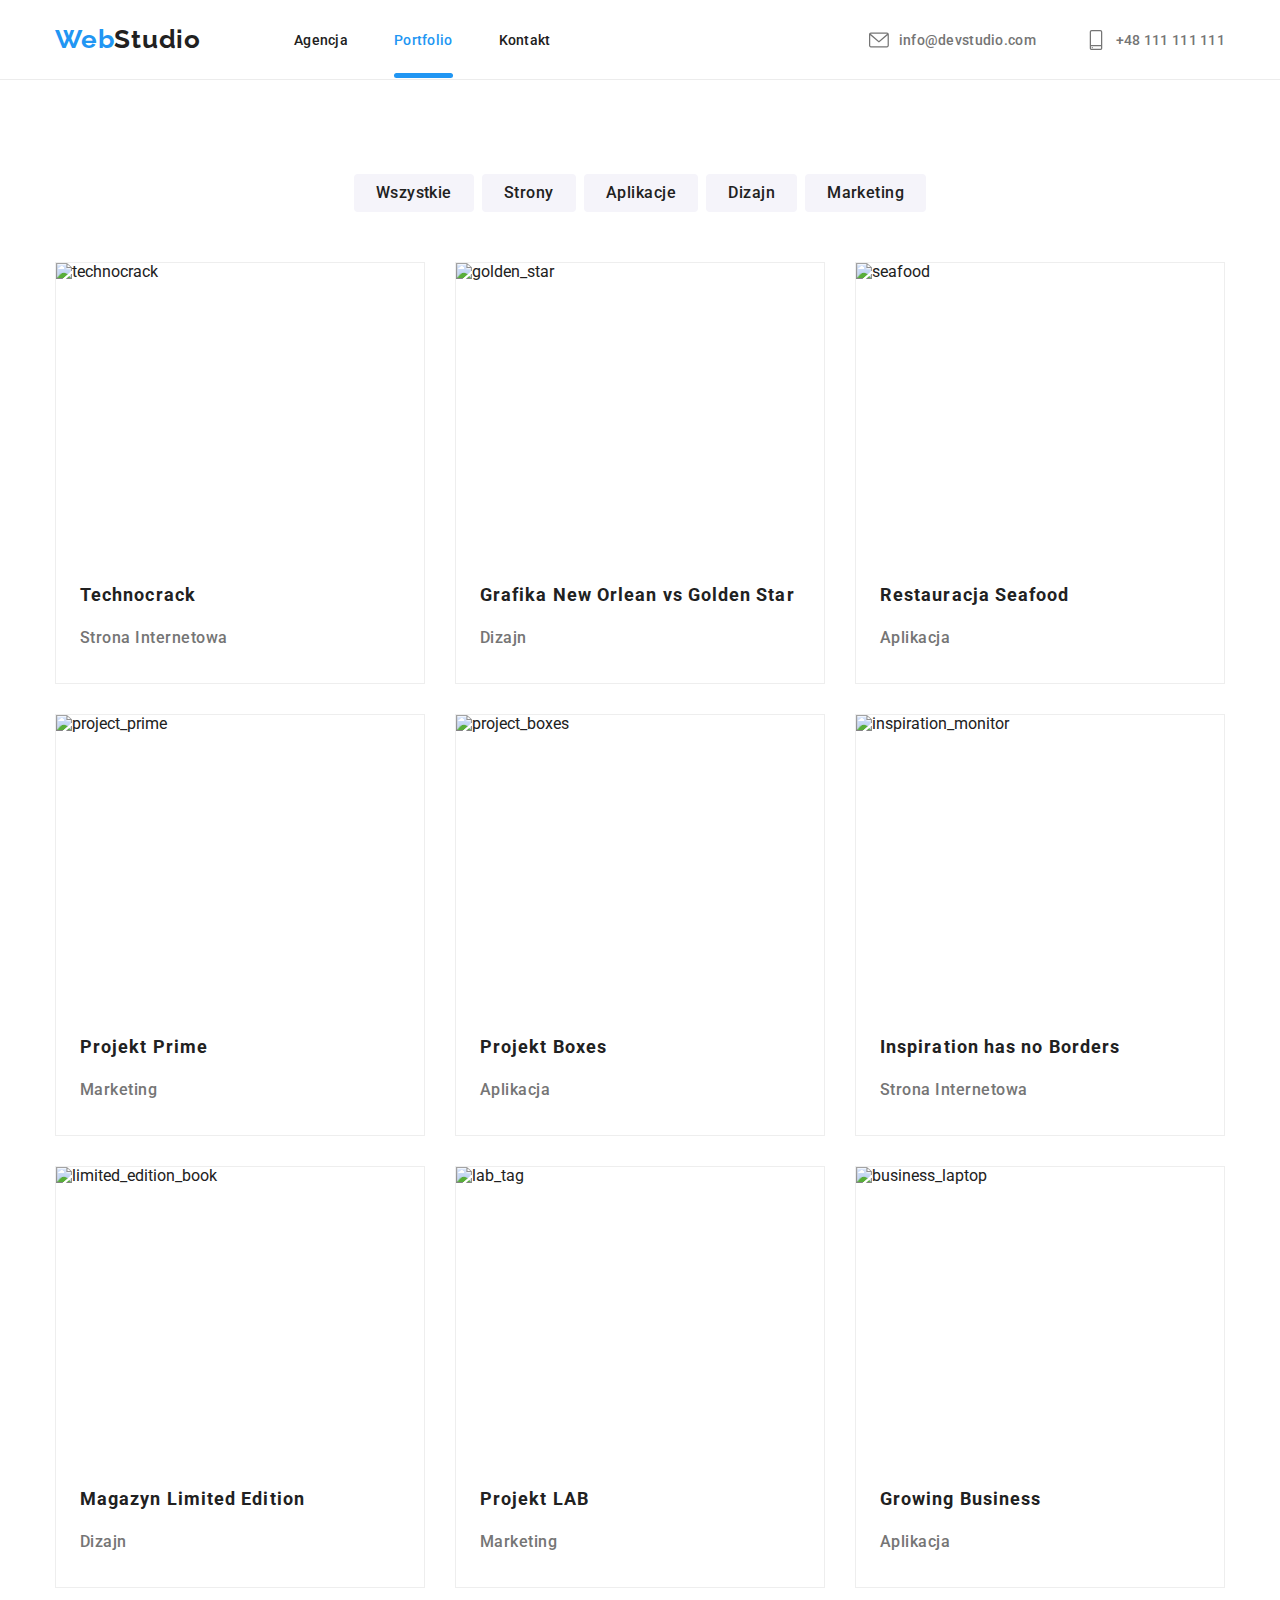
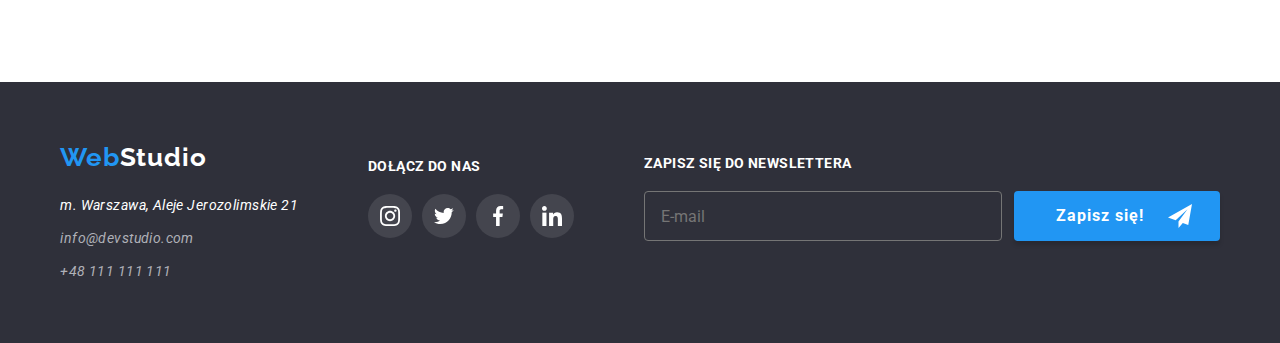
==== commit a4269c2a: "Changing index and portfolio" ====
--- a/portfolio.html
+++ b/portfolio.html
@@ -3,13 +3,7 @@
   <head>
     <meta charset="UTF-8" />
     <meta http-equiv="X-UA-Compatible" content="IE=edge" />
-    <!-- Viewport -->
     <meta name="viewport" content="width=device-width, initial-scale=1.0, maximum-scale=1" />
-    <!-- Credentials -->
-    <meta name="description" content="Kurs: GOIT Polska, Full-Stack Developer, Zadanie domowe #8" />
-    <meta name="keywords" content="HTML, CSS, JS" />
-    <meta name="author" content="Martyn Lazarewicz" />
-    <!-- Google Fonts -->
     <link rel="preconnect" href="https://fonts.googleapis.com" />
     <link rel="preconnect" href="https://fonts.gstatic.com" crossorigin />
     <link
@@ -17,15 +11,14 @@
       rel="preload stylesheet"
       as="style"
     />
-    <!-- modern-normalize -->
     <link rel="stylesheet" href="node_modules/modern-normalize/modern-normalize.css" />
-    <!-- CSS -->
     <link rel="stylesheet" href="css/main.min.css" />
-    <!-- Favicon -->
     <link rel="shortcut icon" href="images/favicon.ico" type="image/x-icon" />
-    <!-- Title -->
-    <title>Zadanie Domowe #8</title>
+    <title>Zadanie Domowe 8</title>
   </head>
+
+  <!-- Header -->
+
   <body>
     <header class="header">
       <div class="wrapper header--flex">
@@ -101,6 +94,9 @@
         </div>
       </div>
     </header>
+
+    <!-- Main portfolio -->
+
     <main>
       <section class="portfolio">
         <div class="wrapper padding--y">
@@ -243,6 +239,9 @@
         </div>
       </section>
     </main>
+
+    <!-- Footer -->
+
     <footer class="footer">
       <div class="wrapper footer__content">
         <ul class="footer__list">
@@ -310,7 +309,7 @@
                 aria-label="email"
               />
               <button class="newsletter__btn">
-                Zapisz się
+                Zapisz się!
                 <svg width="24" height="24">
                   <use href="images/sprite.svg#send"></use>
                 </svg>
